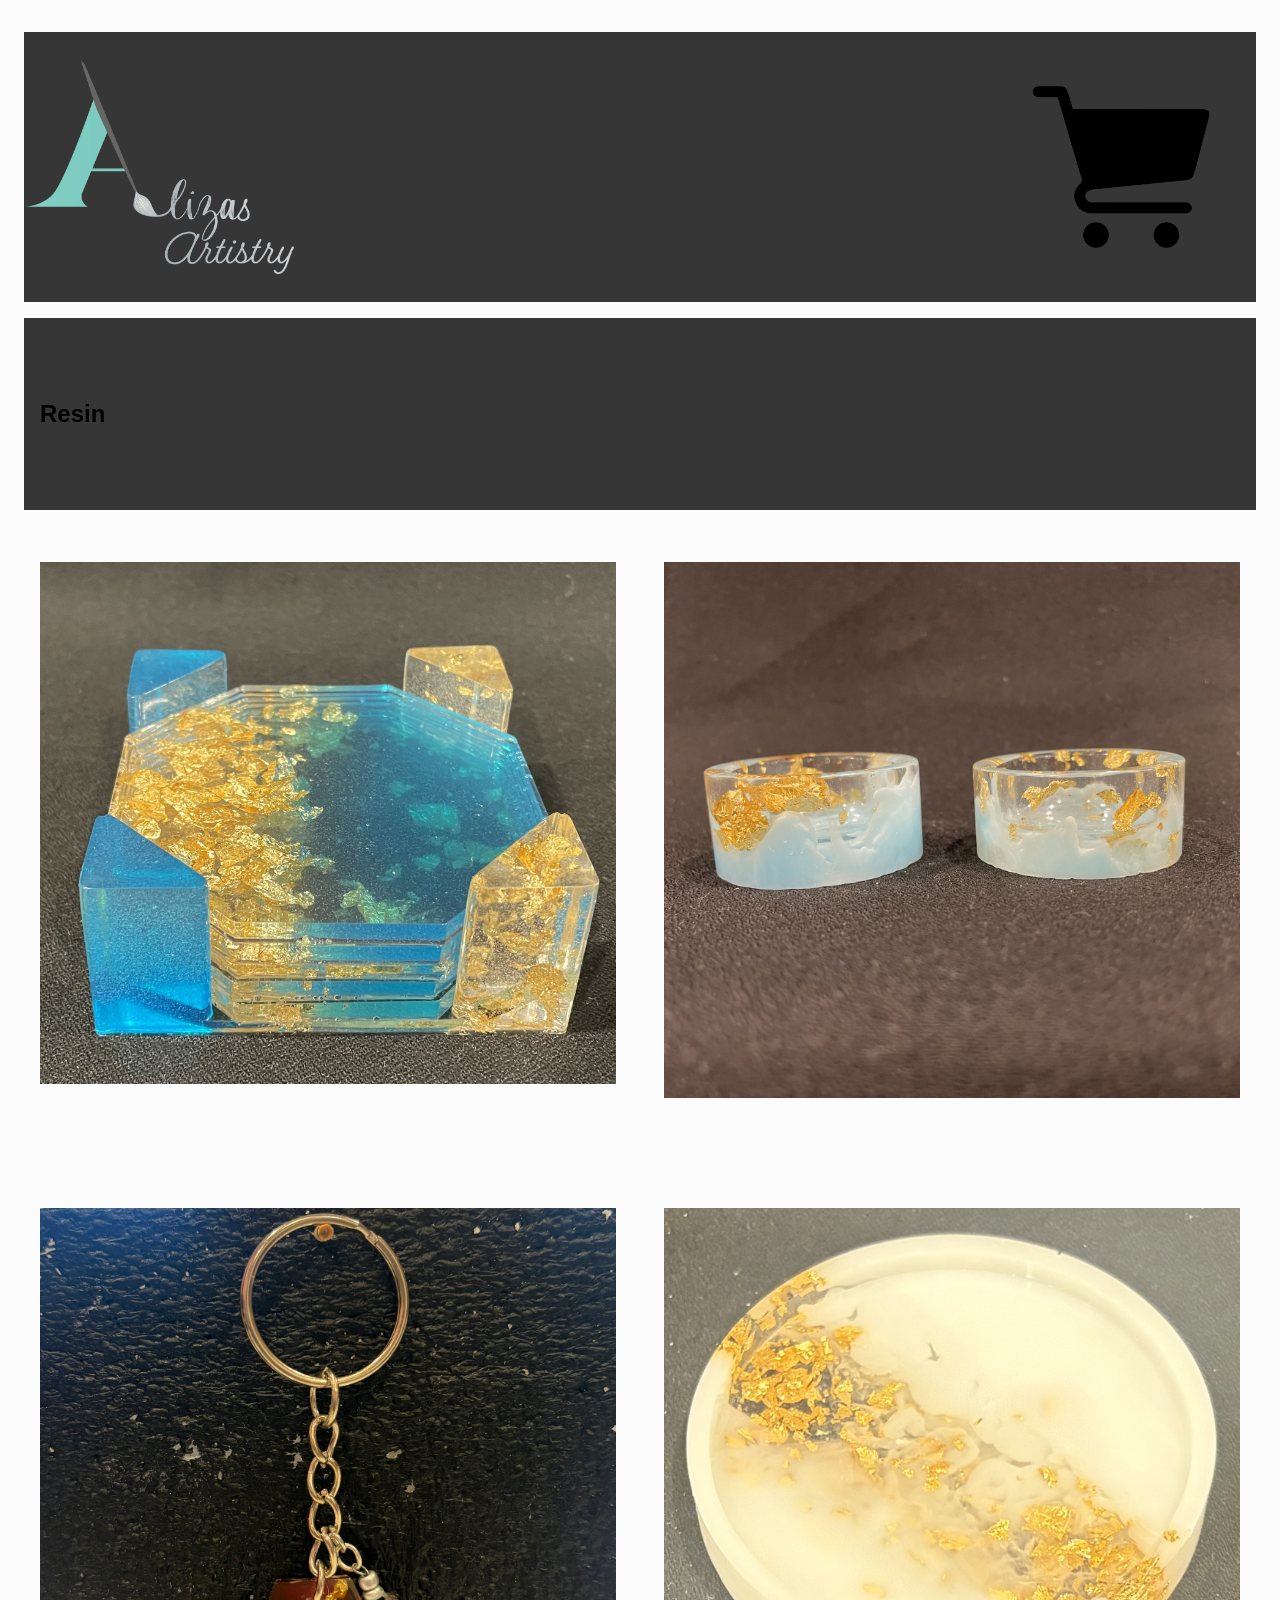
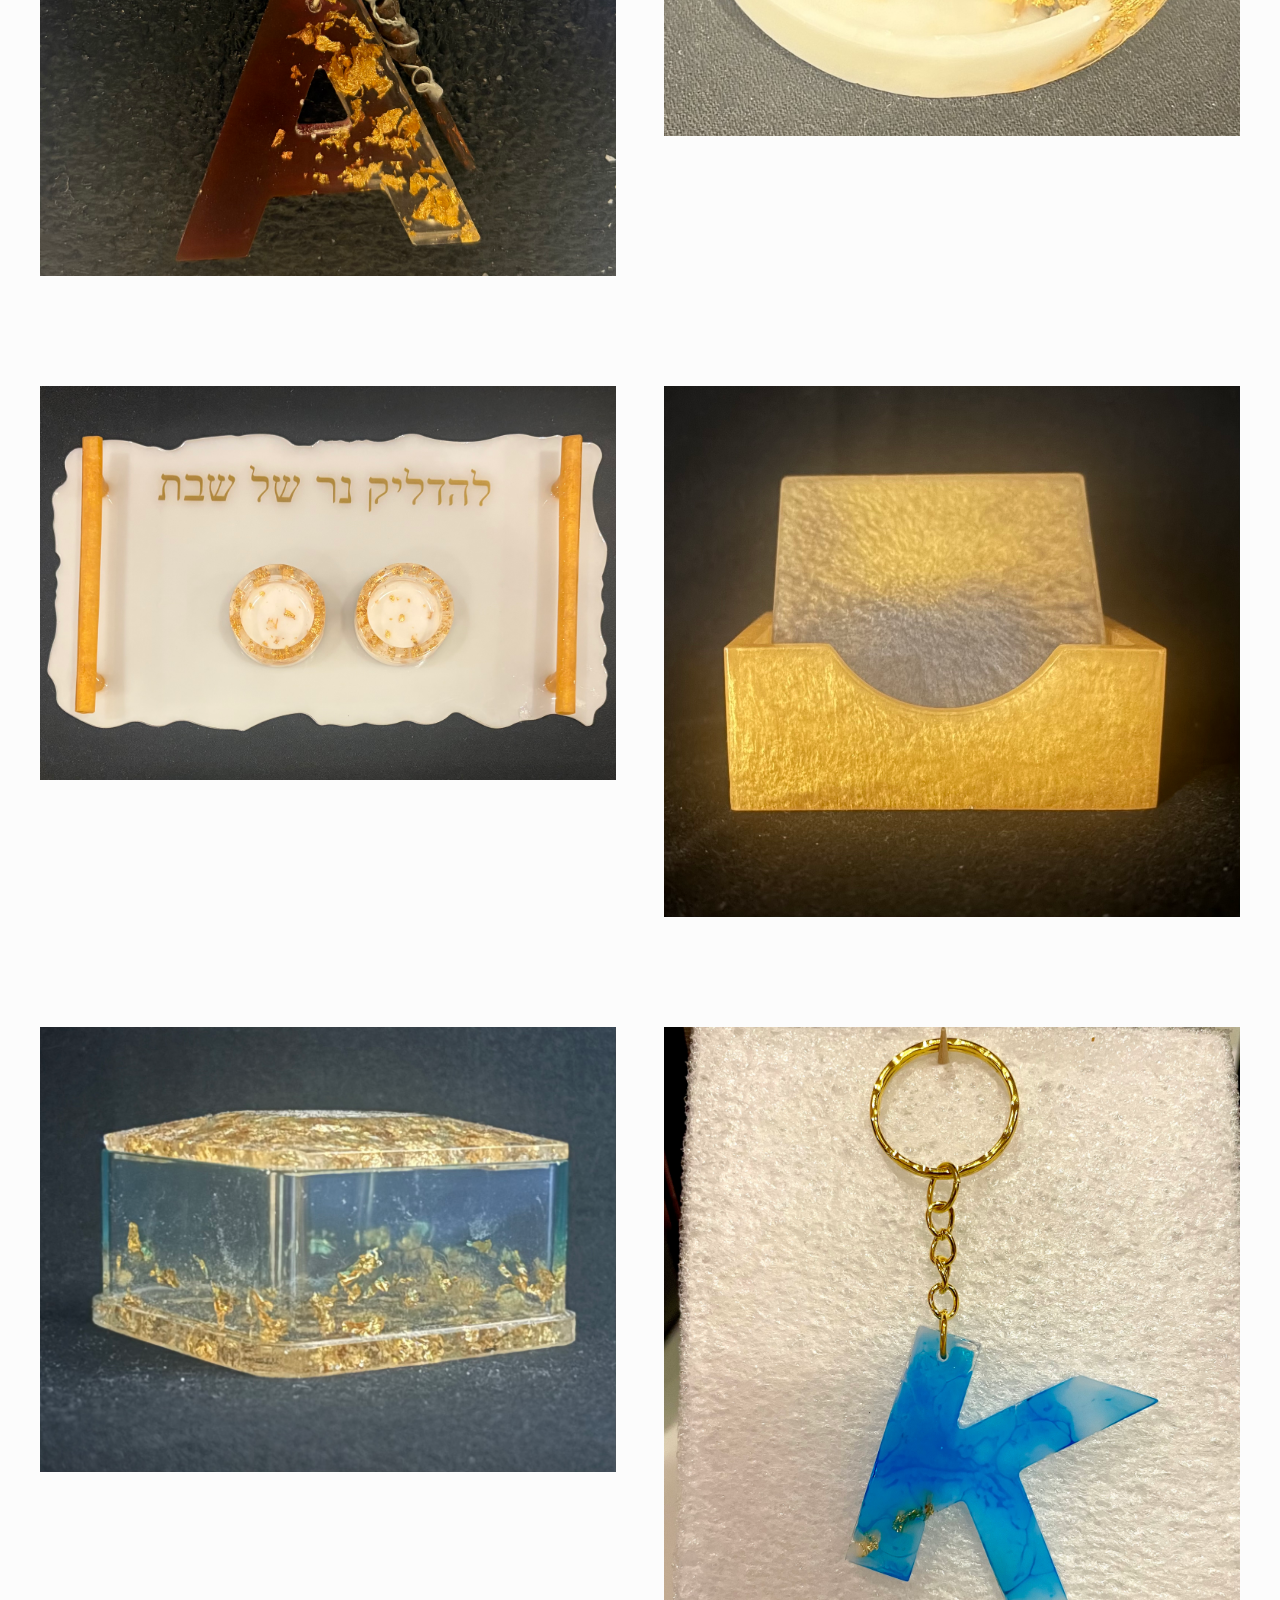
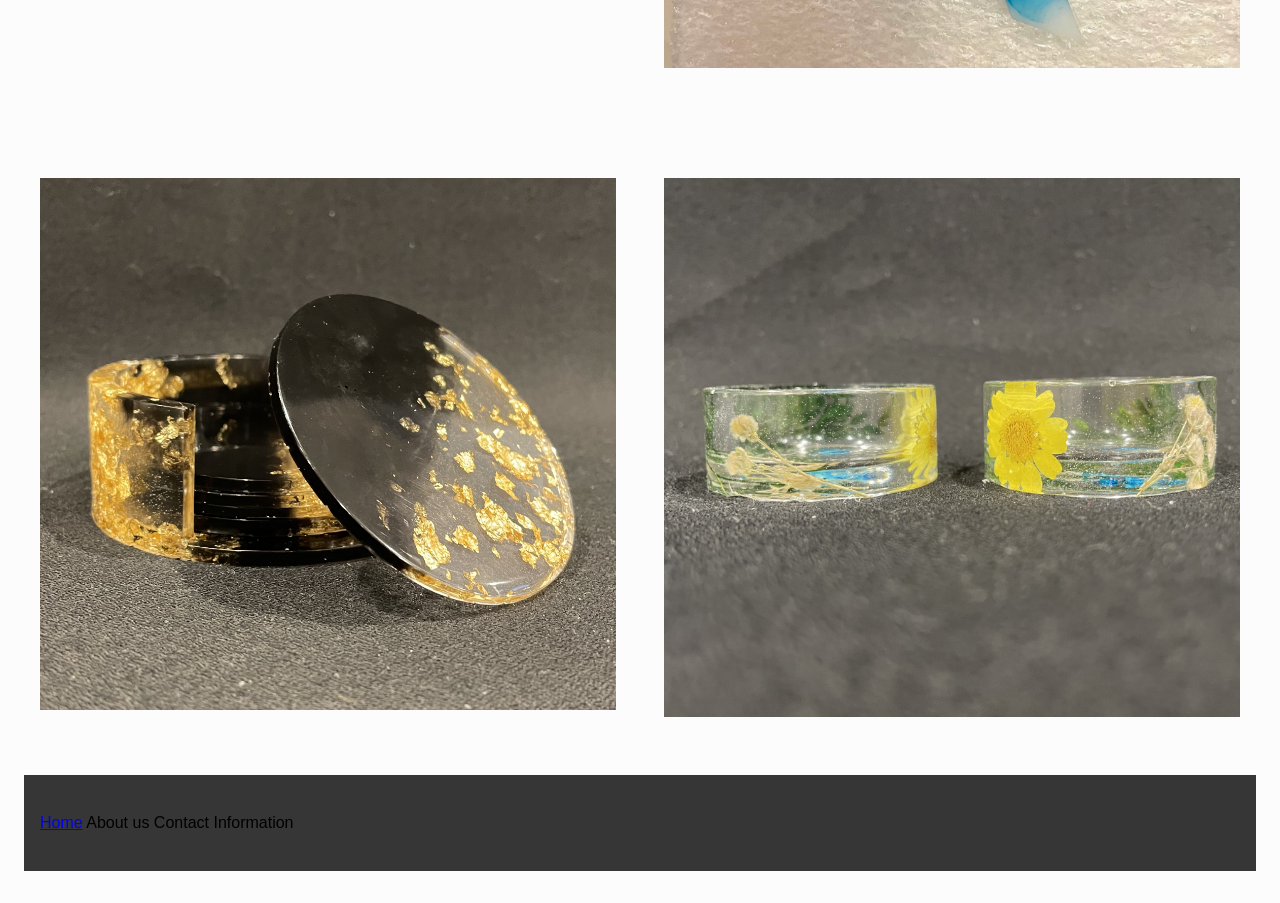
==== page2.html @ 657058c1 "Content.md and link to home page" ====
<!doctype html>
<html lang="en">
  <head>
    <meta charset="UTF-8" />
    <meta name="viewport" content="width=device-width, initial-scale=1.0" />
    <title>Alizas Artistry</title>
    <link rel="stylesheet" href="page2.css" />
  </head>
  <body>
<header><img src="Pictures/Alizas artistry logo. ai.png" alt="logo"> <img src="Pictures/Shopping cart.png" alt="shopping cart"></header>
<!--title of the resin page-->
    <section class="resin"><h1>Resin</h1></section>
<!--pictures of products that can be clicked on for more details-->
<main>
  <section class="picture1"><h2><a href="page3.html"><img src="Pictures/Blue coaster front.jpeg" alt="blue and gold resin coasters"></a></h2></section>
  <section class="picture2"><h2><img src="Pictures/Blue and gold tea light.jpeg" alt="blue and gold tea light holder"></h2></section>
  <section class="picture3"><h2><img src="Pictures/Harry potter keychain.jpeg" alt="letter A harry potter keychain"></h2></section>
  <section class="picture4"><h2><img src="Pictures/Jewlery tray.jpeg" alt="jewlery tray"></h2></section>
  <section class="picture5"><h2><img src="Pictures/Tray.jpeg" alt=" tray"></h2></section>
  <section class="picture6"><h2><img src="Pictures/Black and gold coaster.jpeg" alt="black and gold coaster"></h2></section>
  <section class="picture7"><h2><img src="Pictures/Container.jpeg" alt="container"></h2></section>
  <section class="picture8"><h2><img src="Pictures/K keychain.jpeg" alt="letter k keychain"></h2></section>
  <section class="picture9"><h2><img src="Pictures/Black and gold leaf coaster.jpeg" alt="black and gold leaf coaster"></h2></section>
  <section class="picture10"><h2><img src="Pictures/Flower tea light.jpeg" alt="flower tea light holder"></h2></section>
</main>
 <footer>
        <a href=index.html>Home</a>
        About us
        Contact Information
      </footer>
</body>
</html>
---- page2.css ----
body{
  background-color:rgb(252, 252, 252);
  font-family:Arial, Helvetica, sans-serif;
  padding: 1rem;
} 
section, header, main, footer {
  margin-top: 0.5rem;
  margin-bottom: 0.5rem;
}
header{
  background-color:rgb(54, 54, 54);
  padding: 0.5 rem 1rem;
  margin-bottom: 1rem;
  display: flex;
  justify-content: space-between;
  align-items: center;
}
    header img {
      width: 270px;
      height: auto;
    }
main{
  display: grid;
  grid-template-columns: repeat(12, 1fr);
  gap: 1rem;
}
.resin {
  background-color:rgb(54, 54, 54);
  padding: 1rem;
  line-height:5;
}
.picture1 {
  padding: 1rem;
  grid-column: 1/7;
}
    .picture1 img {
      width: 100%;
      height: auto;
    }
.picture2 {
  padding: 1rem;
  grid-column: 7/13;
}
    .picture2 img {
      width: 100%;
      height: auto;
    }
.picture3 {
  padding: 1rem;
  grid-column: 1/7;
}
    .picture3 img {
      width: 100%;
      height: auto;
    }
.picture4 {
  padding: 1rem;
  grid-column: 7/13;
}
    .picture4 img {
      width: 100%;
      height: auto;
    }
.picture5 {
  padding: 1rem;
  grid-column: 1/7;
}
    .picture5 img {
      width: 100%;
      height: auto;
    }
.picture6 {
  padding: 1rem;
  grid-column: 7/13;
}
    .picture6 img {
      width: 100%;
      height: auto;
    }
.picture7 {
  padding: 1rem;
  grid-column: 1/7;
}
    .picture7 img {
      width: 100%;
      height: auto;
    }
.picture8 {
  padding: 1rem;
  grid-column: 7/13;
}
    .picture8 img {
      width: 100%;
      height: auto;
    }
.picture9 {
  padding: 1rem;
  grid-column: 1/7;
}
    .picture9 img {
      width: 100%;
      height: auto;
    }
.picture10 {
  padding: 1rem;
  grid-column: 7/13;
}
    .picture10 img {
      width: 100%;
      height: auto;
    }
footer {
  background-color:rgb(54, 54, 54);
  padding: 1rem;
  line-height:4;
}

@media (max-width: 930px){
  .picture1,
  .picture2,
  .picture3,
  .picture4,
  .picture5,
  .picture6,
  .picture7,
  .picture8,
  .picture9,
  .picture10 {
    grid-column: 1/13;
  }
}
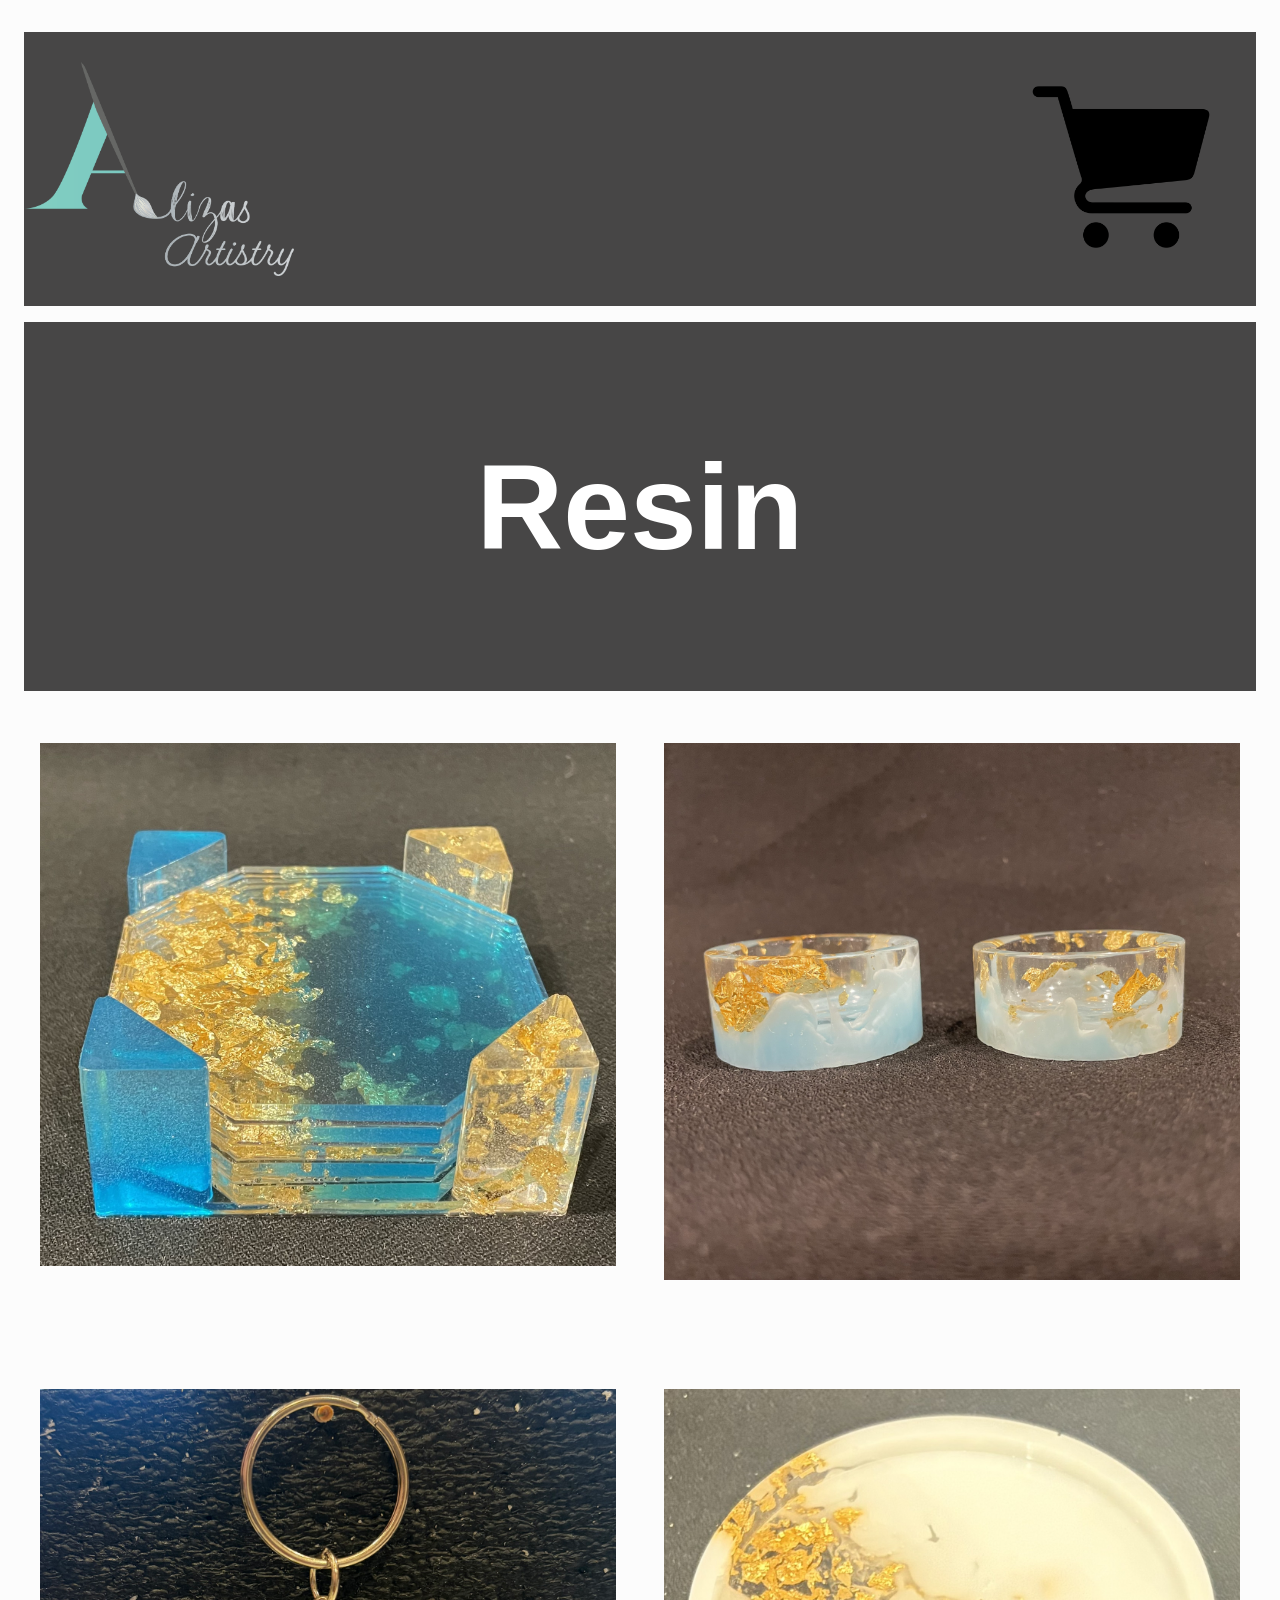
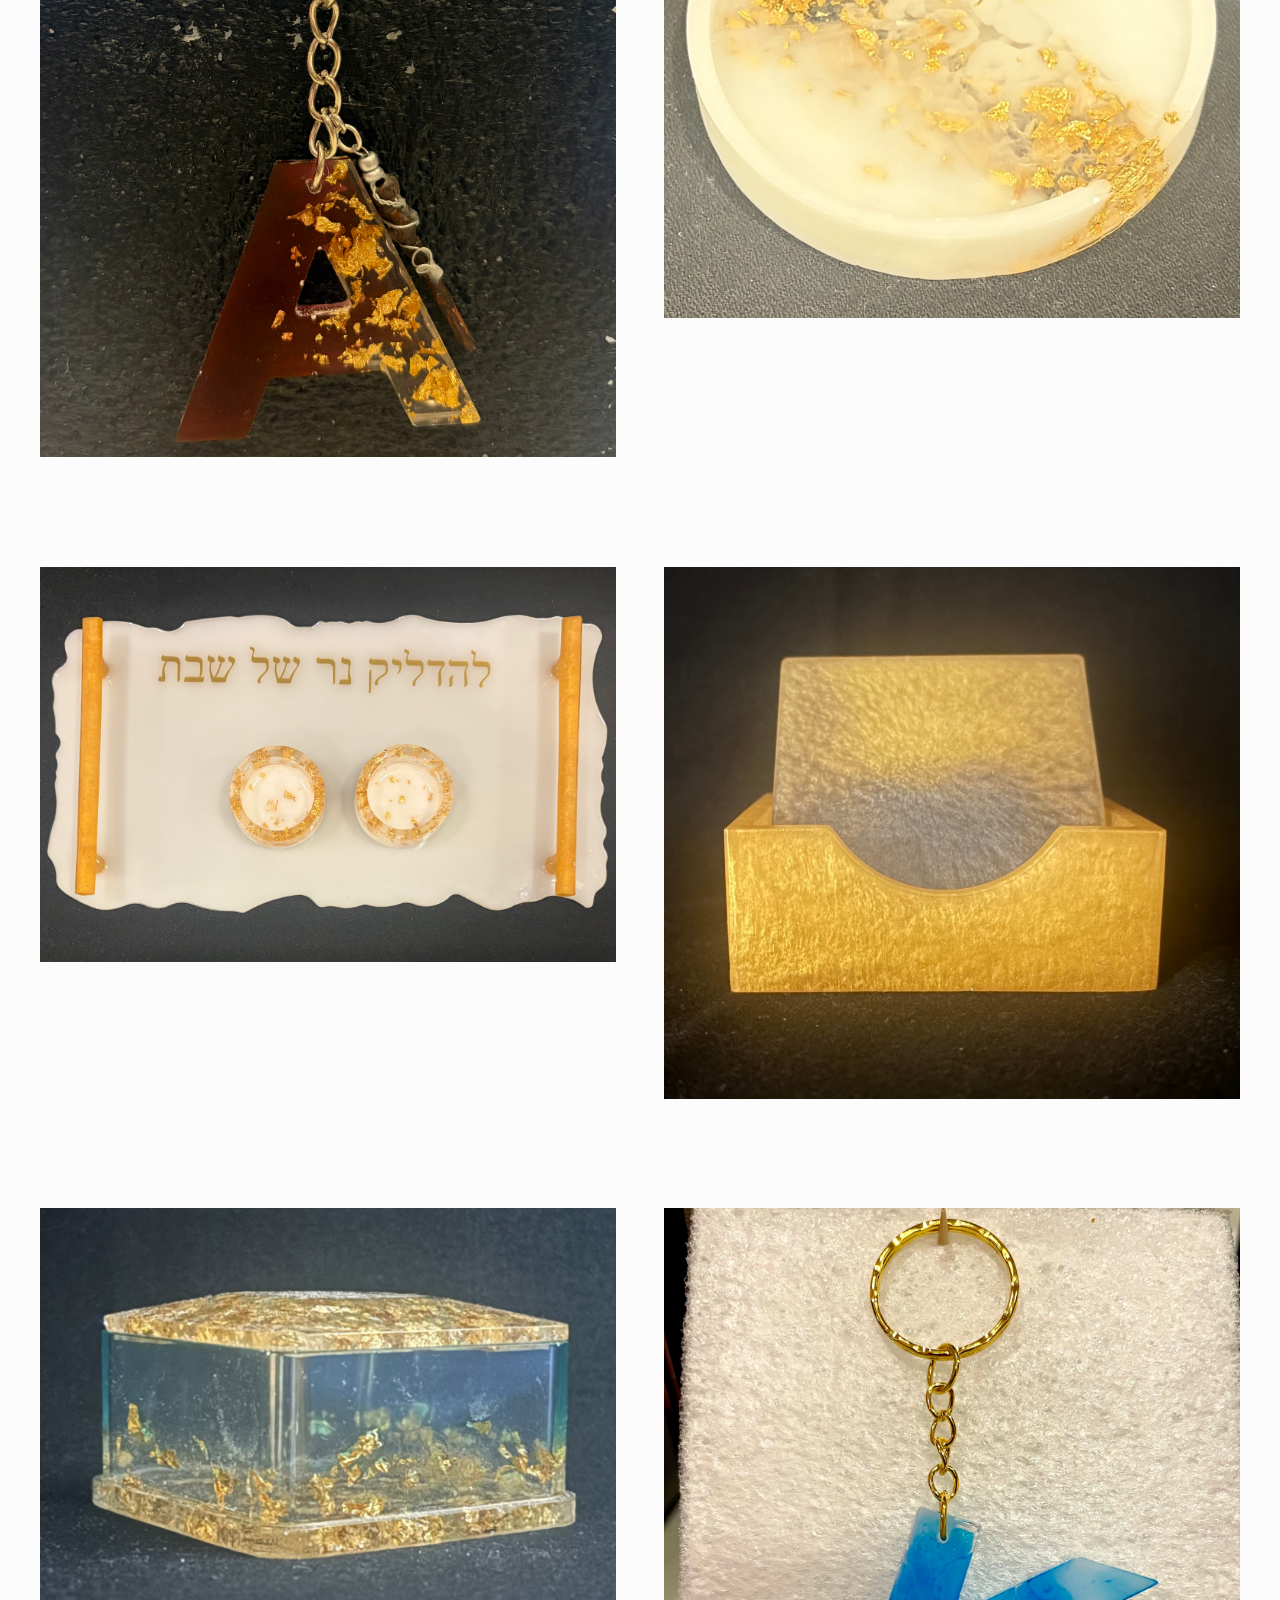
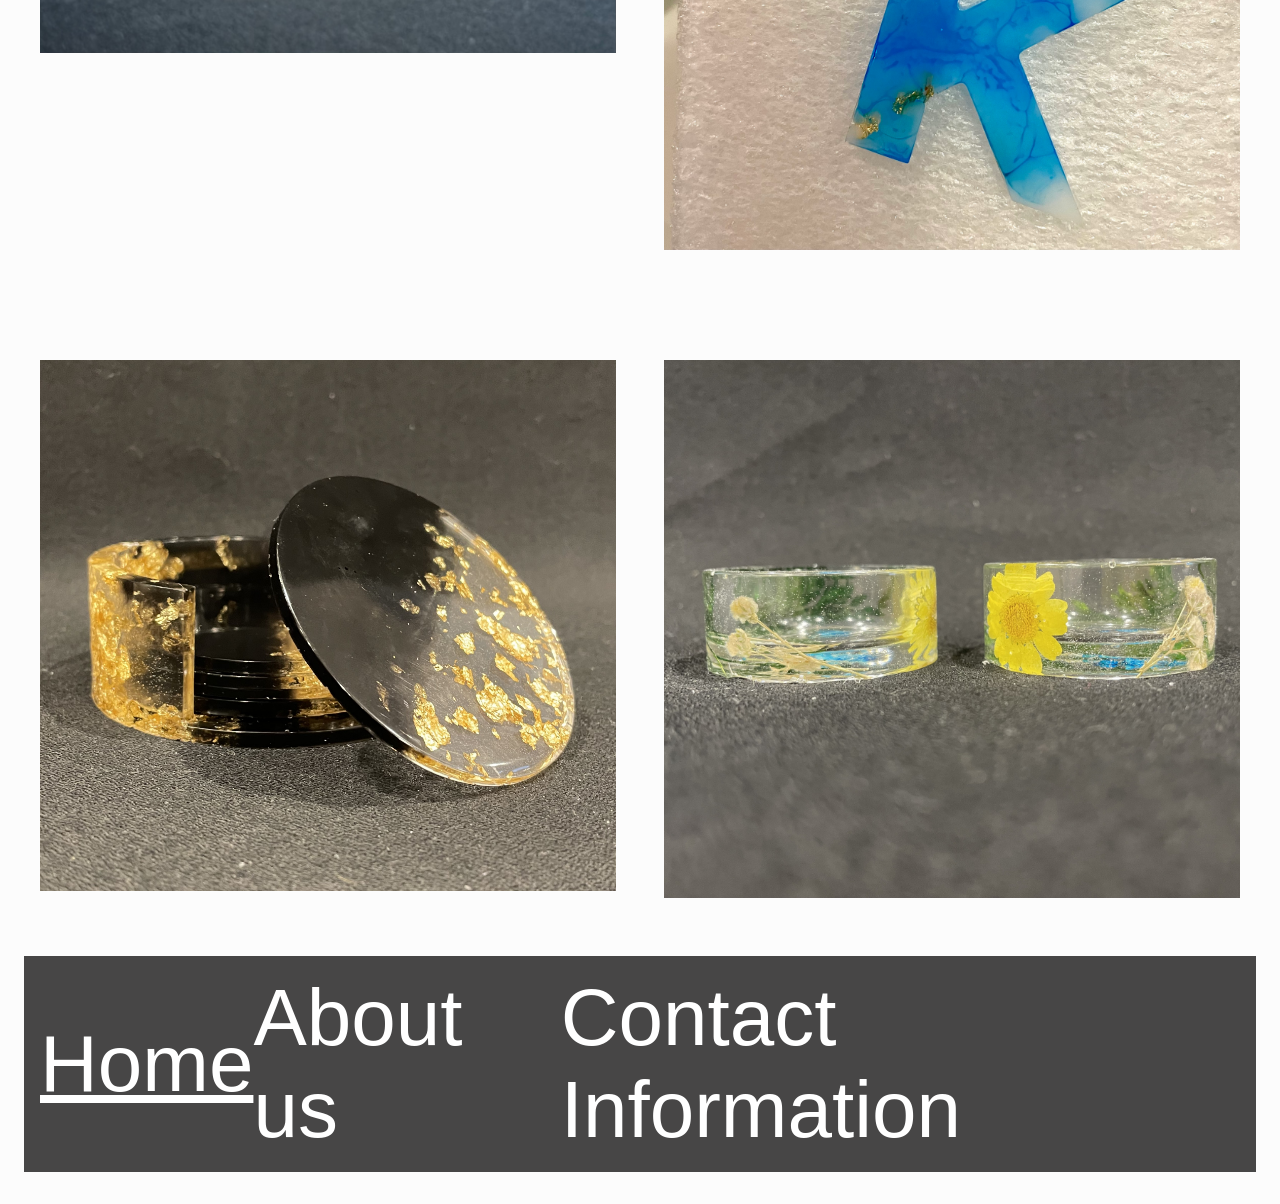
==== commit 2d29d510: "footer fix, cart link, text color" ====
--- a/page2.html
+++ b/page2.html
@@ -7,7 +7,10 @@
     <link rel="stylesheet" href="page2.css" />
   </head>
   <body>
-<header><img src="Pictures/Alizas artistry logo. ai.png" alt="logo"> <img src="Pictures/Shopping cart.png" alt="shopping cart"></header>
+<header>
+        <img src="Pictures/Alizas artistry logo. ai.png" alt="logo">
+        <a href="page5.html"><img src="Pictures/Shopping cart.png" alt="shopping cart"></a>
+    </header>
 <!--title of the resin page-->
     <section class="resin"><h1>Resin</h1></section>
 <!--pictures of products that can be clicked on for more details-->
@@ -25,8 +28,8 @@
 </main>
  <footer>
         <a href=index.html>Home</a>
-        About us
-        Contact Information
+        <span>About us</span>
+        <span>Contact Information</span>
       </footer>
 </body>
 </html>
--- a/page2.css
+++ b/page2.css
@@ -8,7 +8,7 @@
   margin-bottom: 0.5rem;
 }
 header{
-  background-color:rgb(54, 54, 54);
+  background-color:rgb(71, 70, 70);
   padding: 0.5 rem 1rem;
   margin-bottom: 1rem;
   display: flex;
@@ -25,9 +25,11 @@
   gap: 1rem;
 }
 .resin {
-  background-color:rgb(54, 54, 54);
+  background-color:rgb(71, 70, 70);
   padding: 1rem;
-  line-height:5;
+  font-size: 80px;
+    text-align: center;
+    color: white;
 }
 .picture1 {
   padding: 1rem;
@@ -110,11 +112,17 @@
       height: auto;
     }
 footer {
-  background-color:rgb(54, 54, 54);
-  padding: 1rem;
-  line-height:4;
+   background-color:rgb(71, 70, 70);
+   padding: 1rem;
+  font-size: 80px;
+  display: flex;
+  justify-content: space-evenly;
+  align-items: center;
+  color: white;
 }
-
+footer a{
+  color: white;
+}
 @media (max-width: 930px){
   .picture1,
   .picture2,
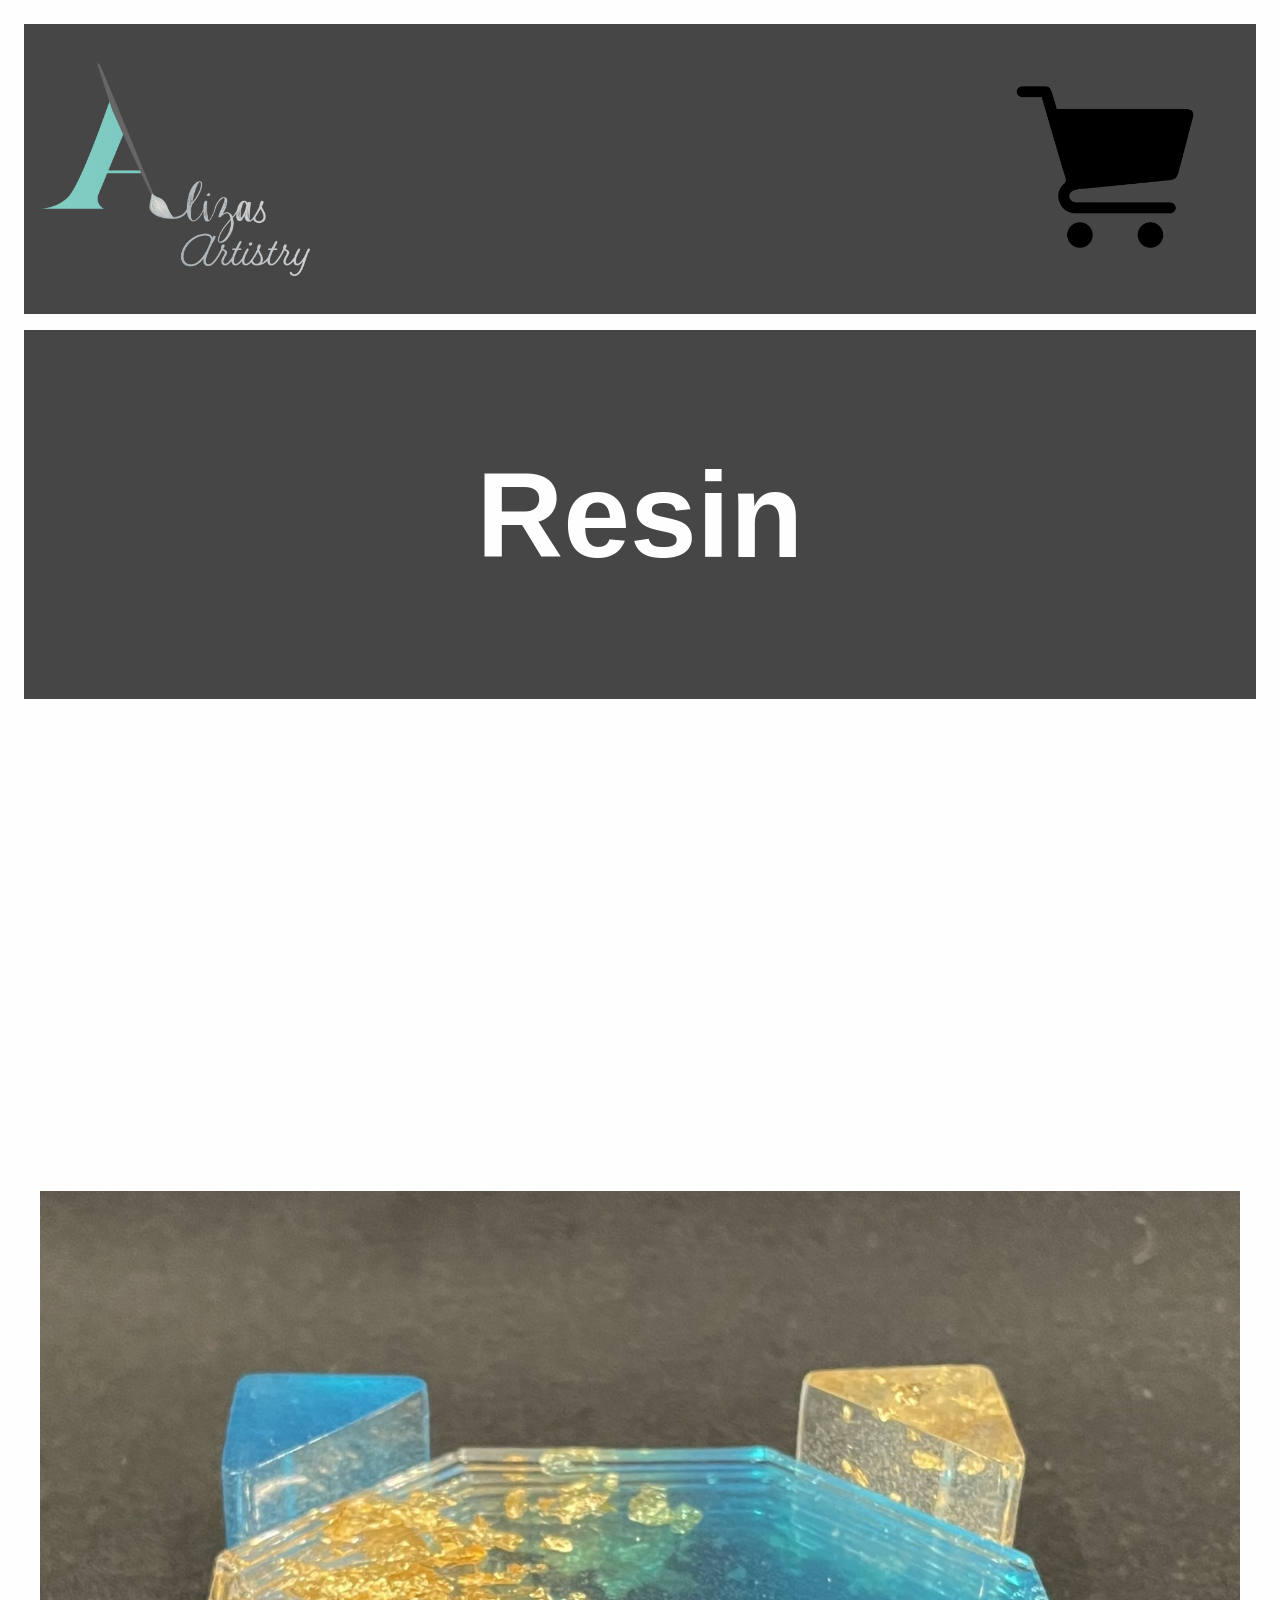
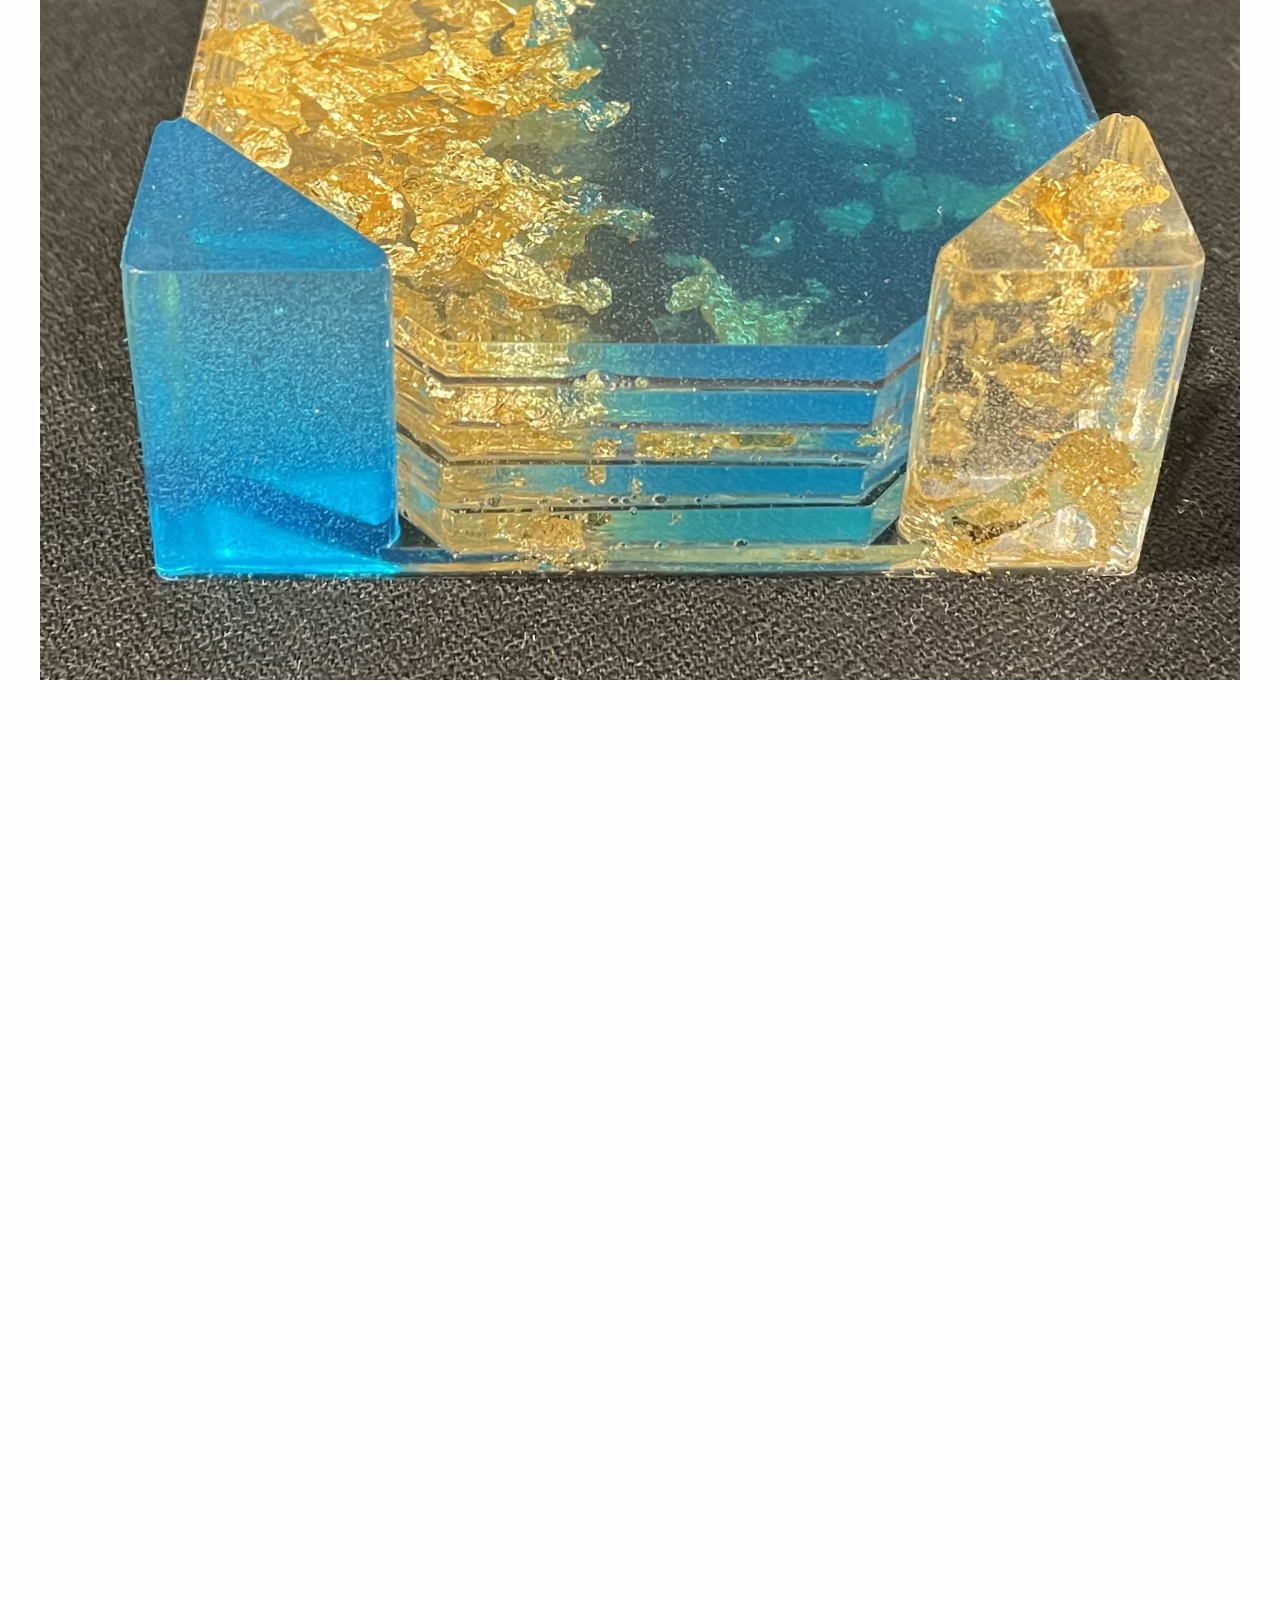
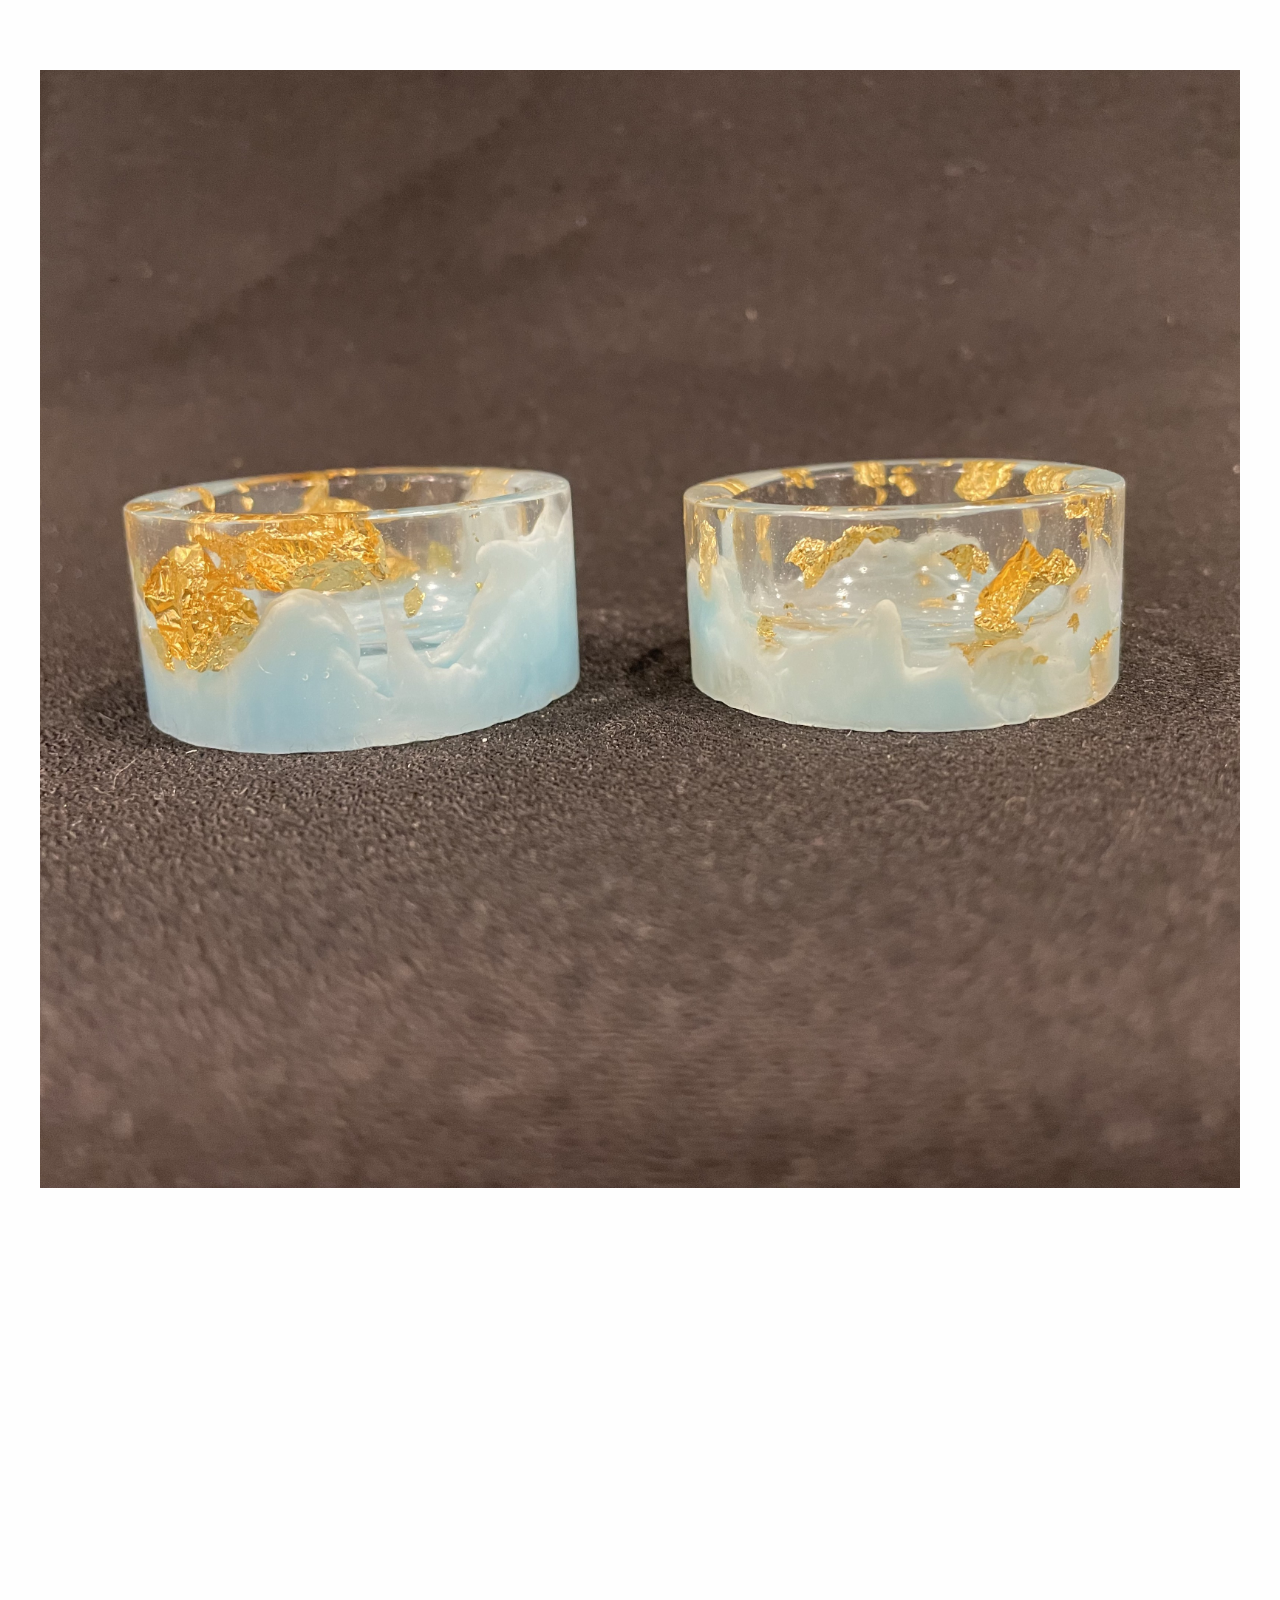
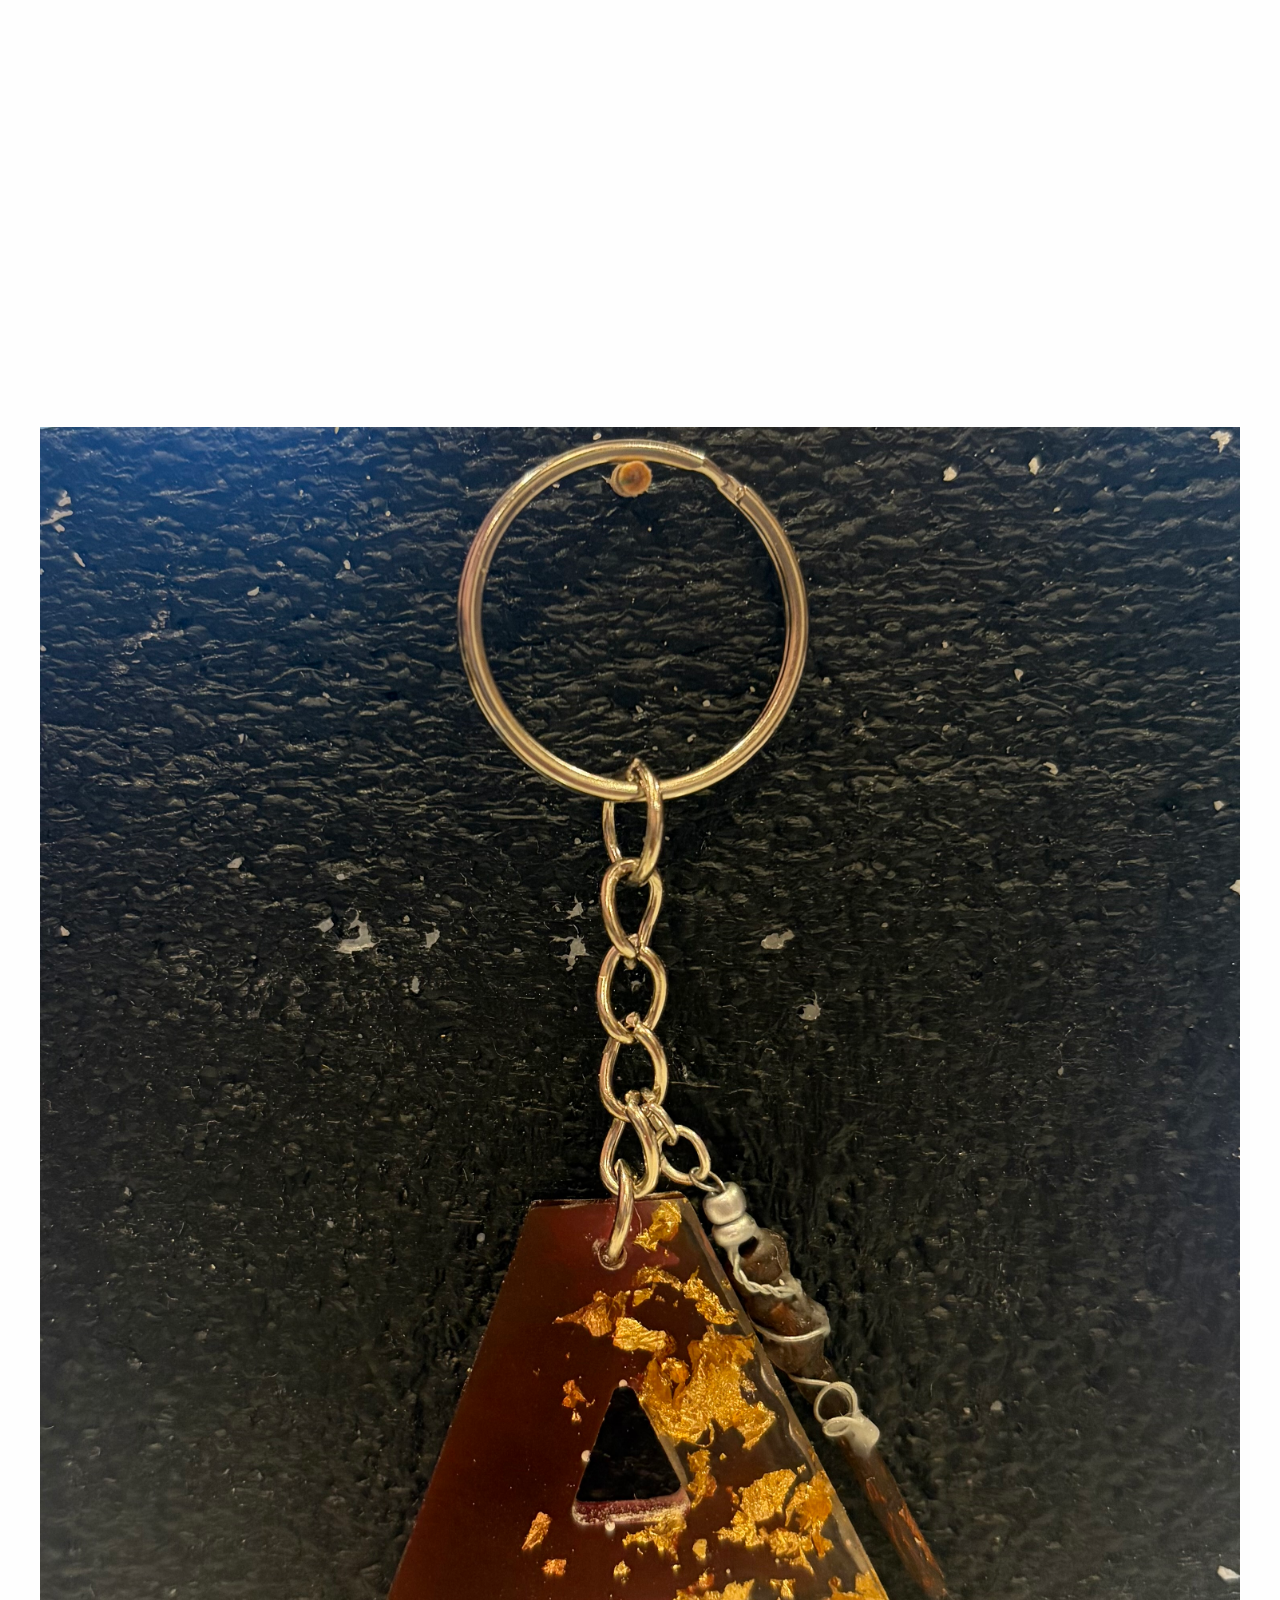
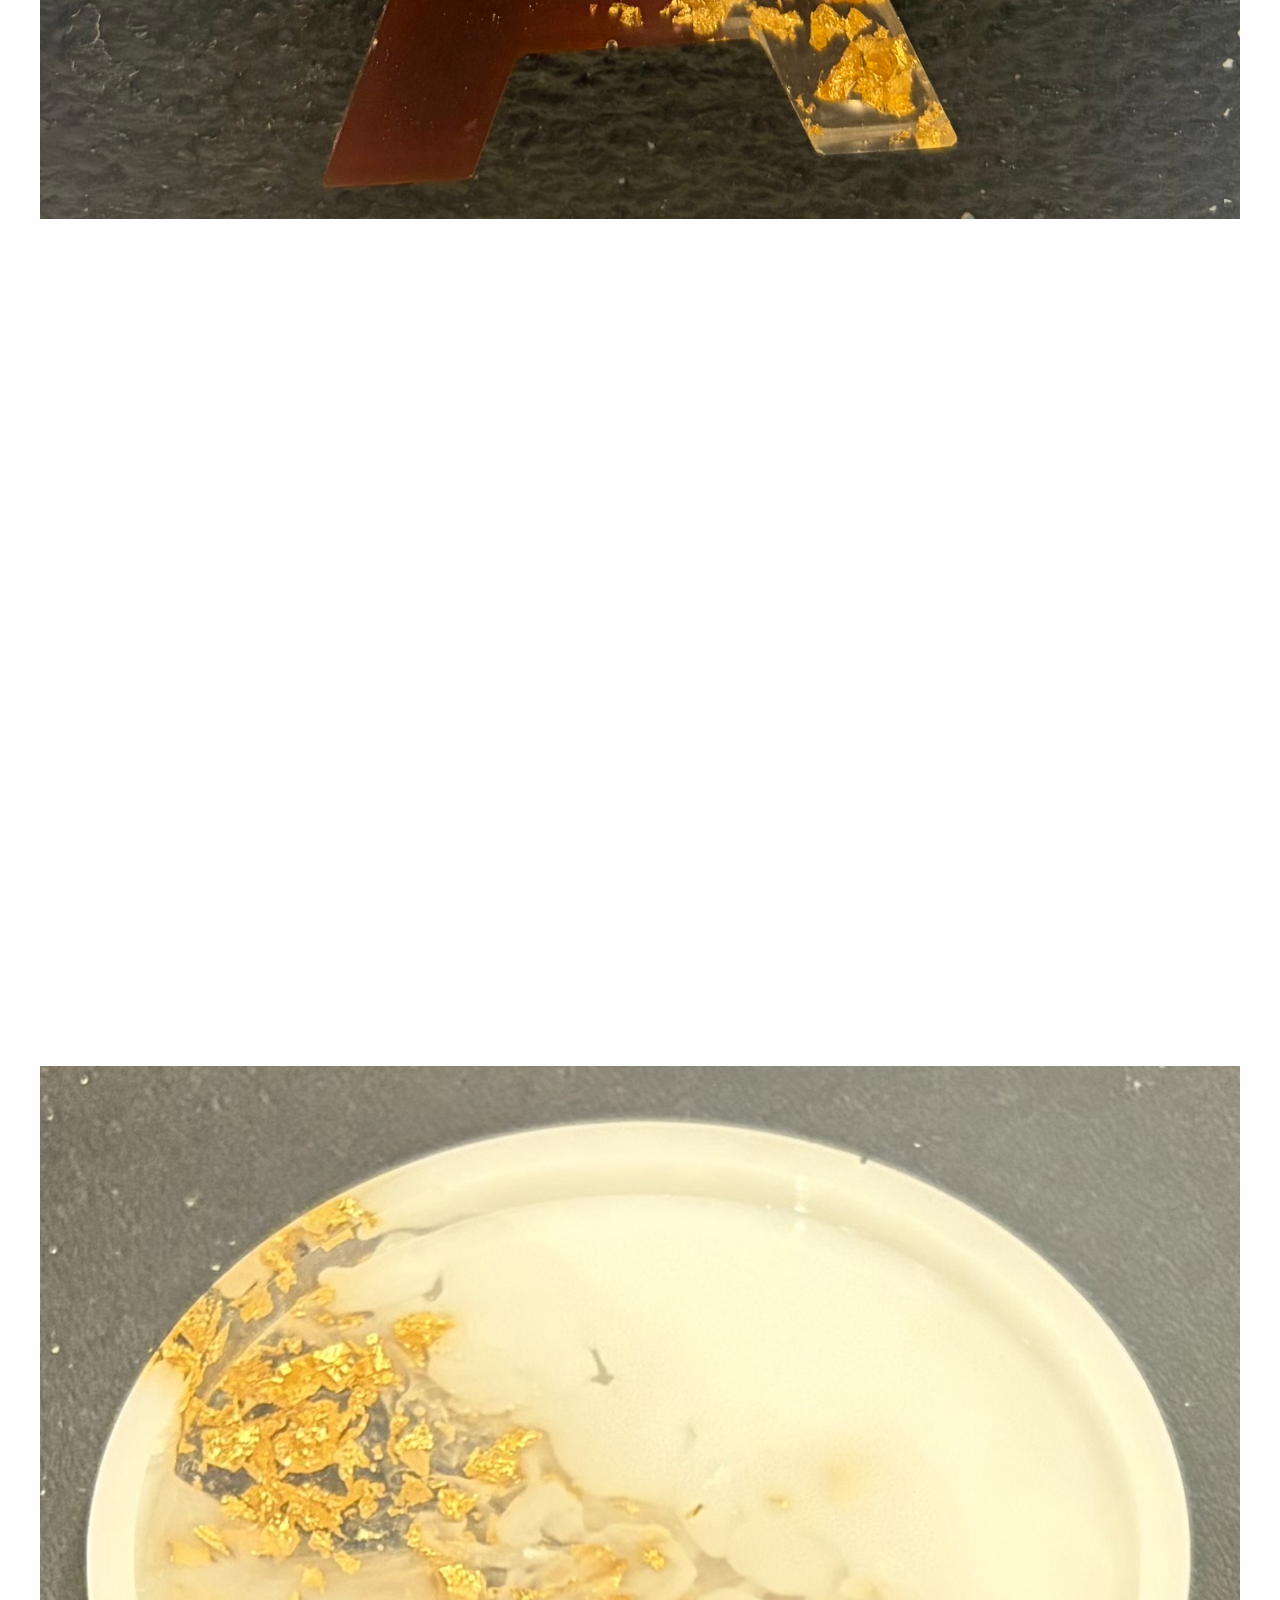
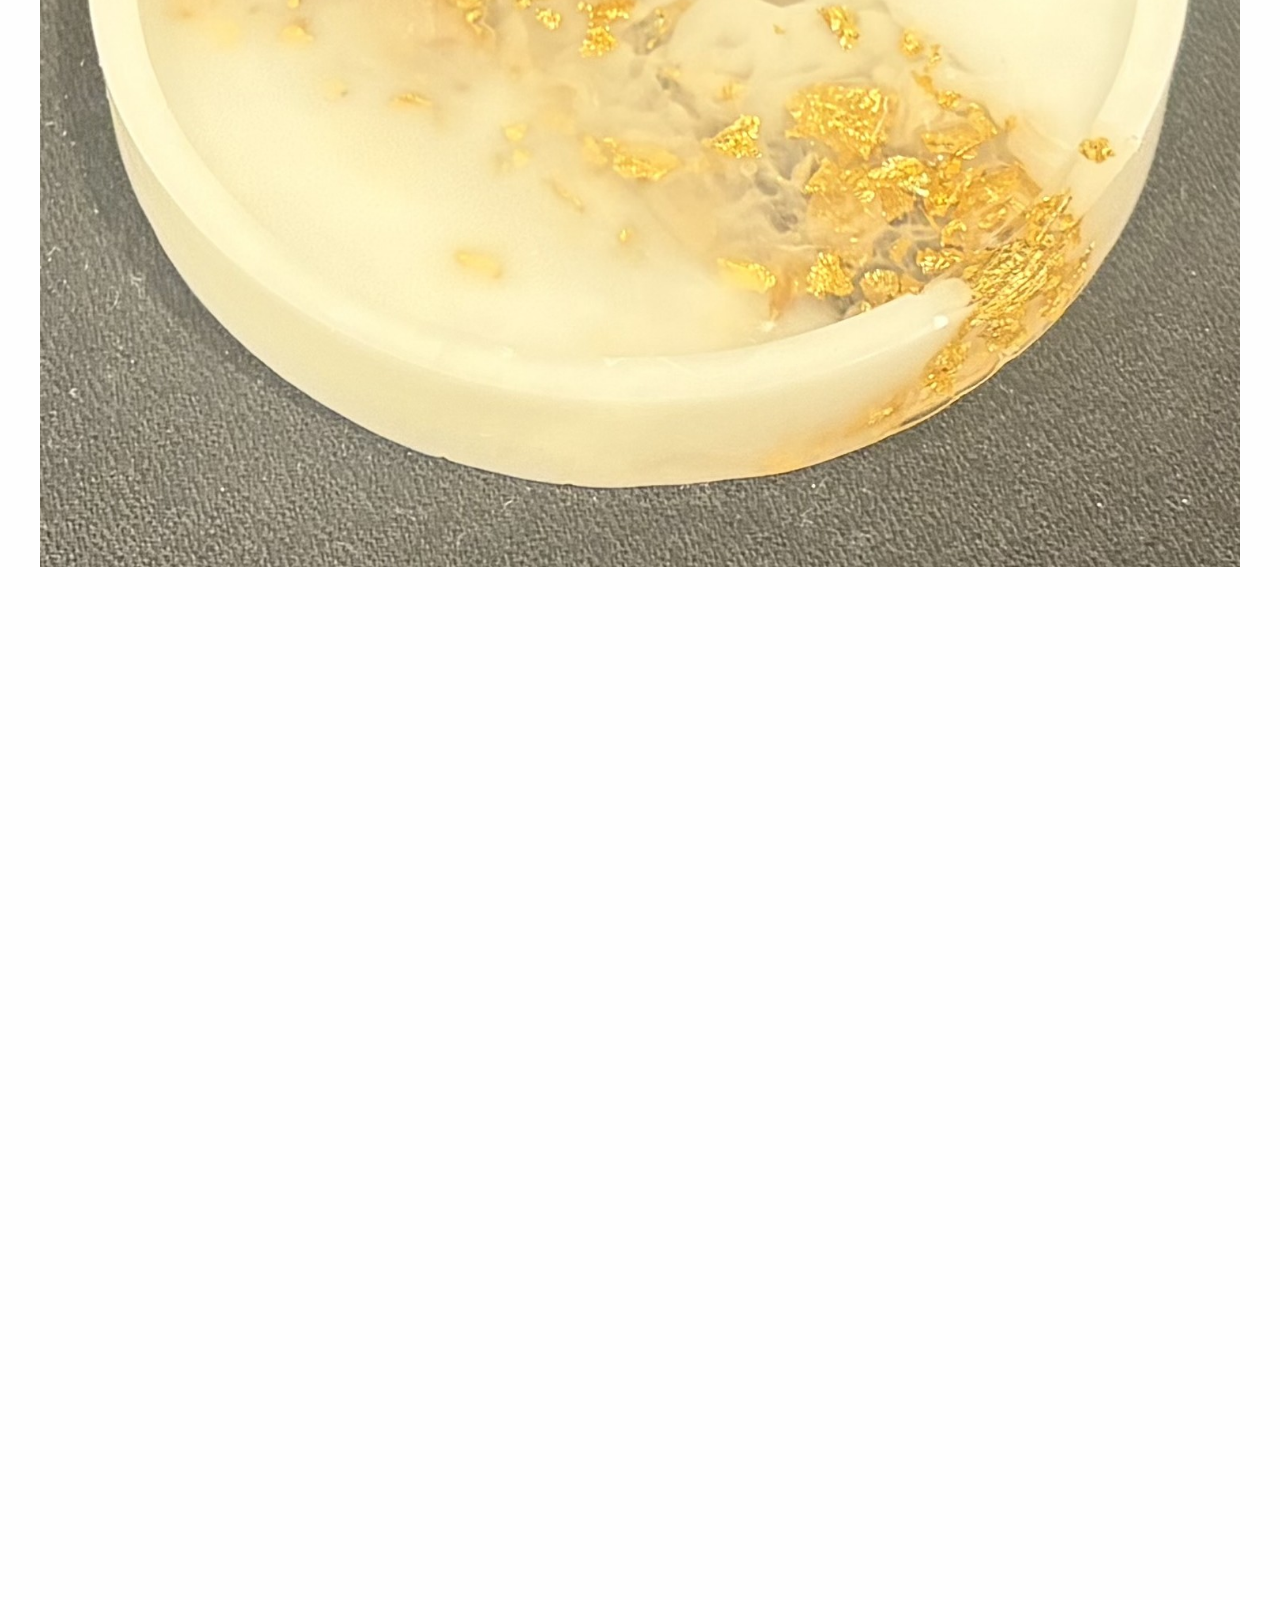
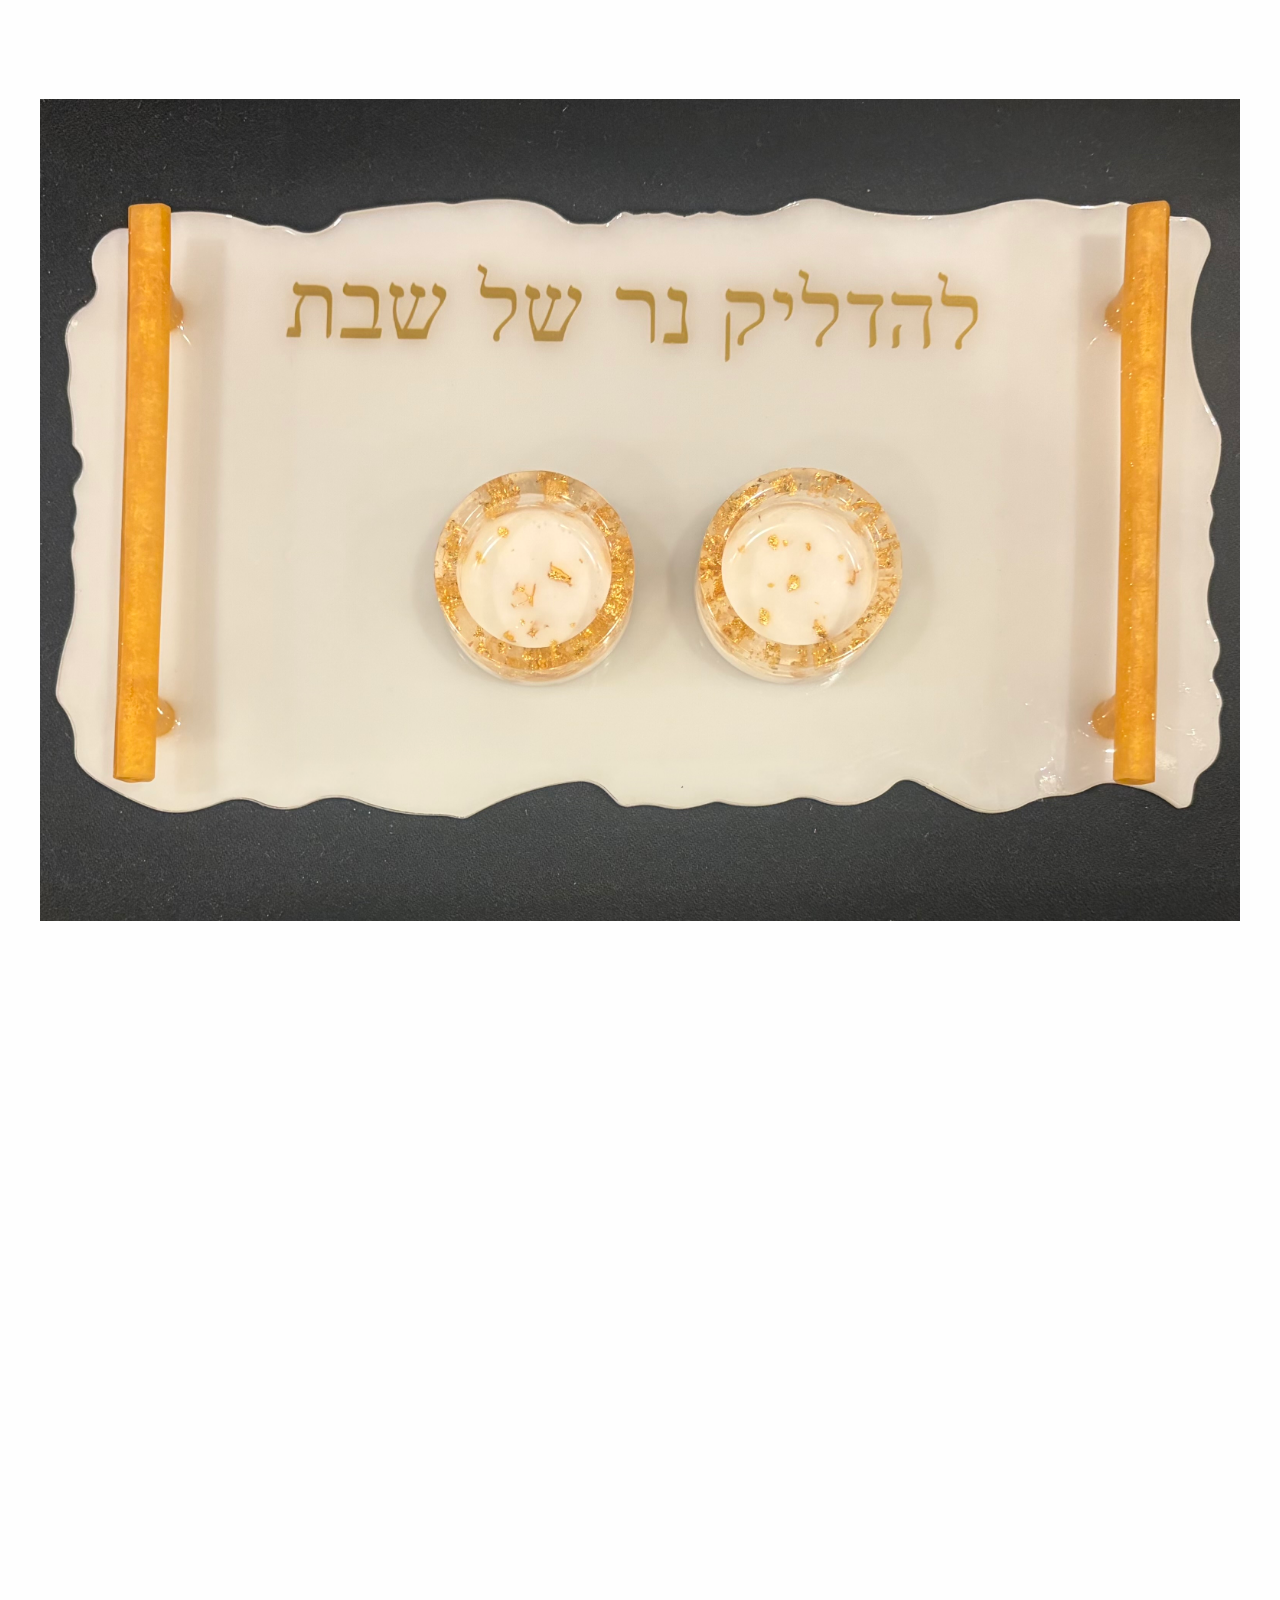
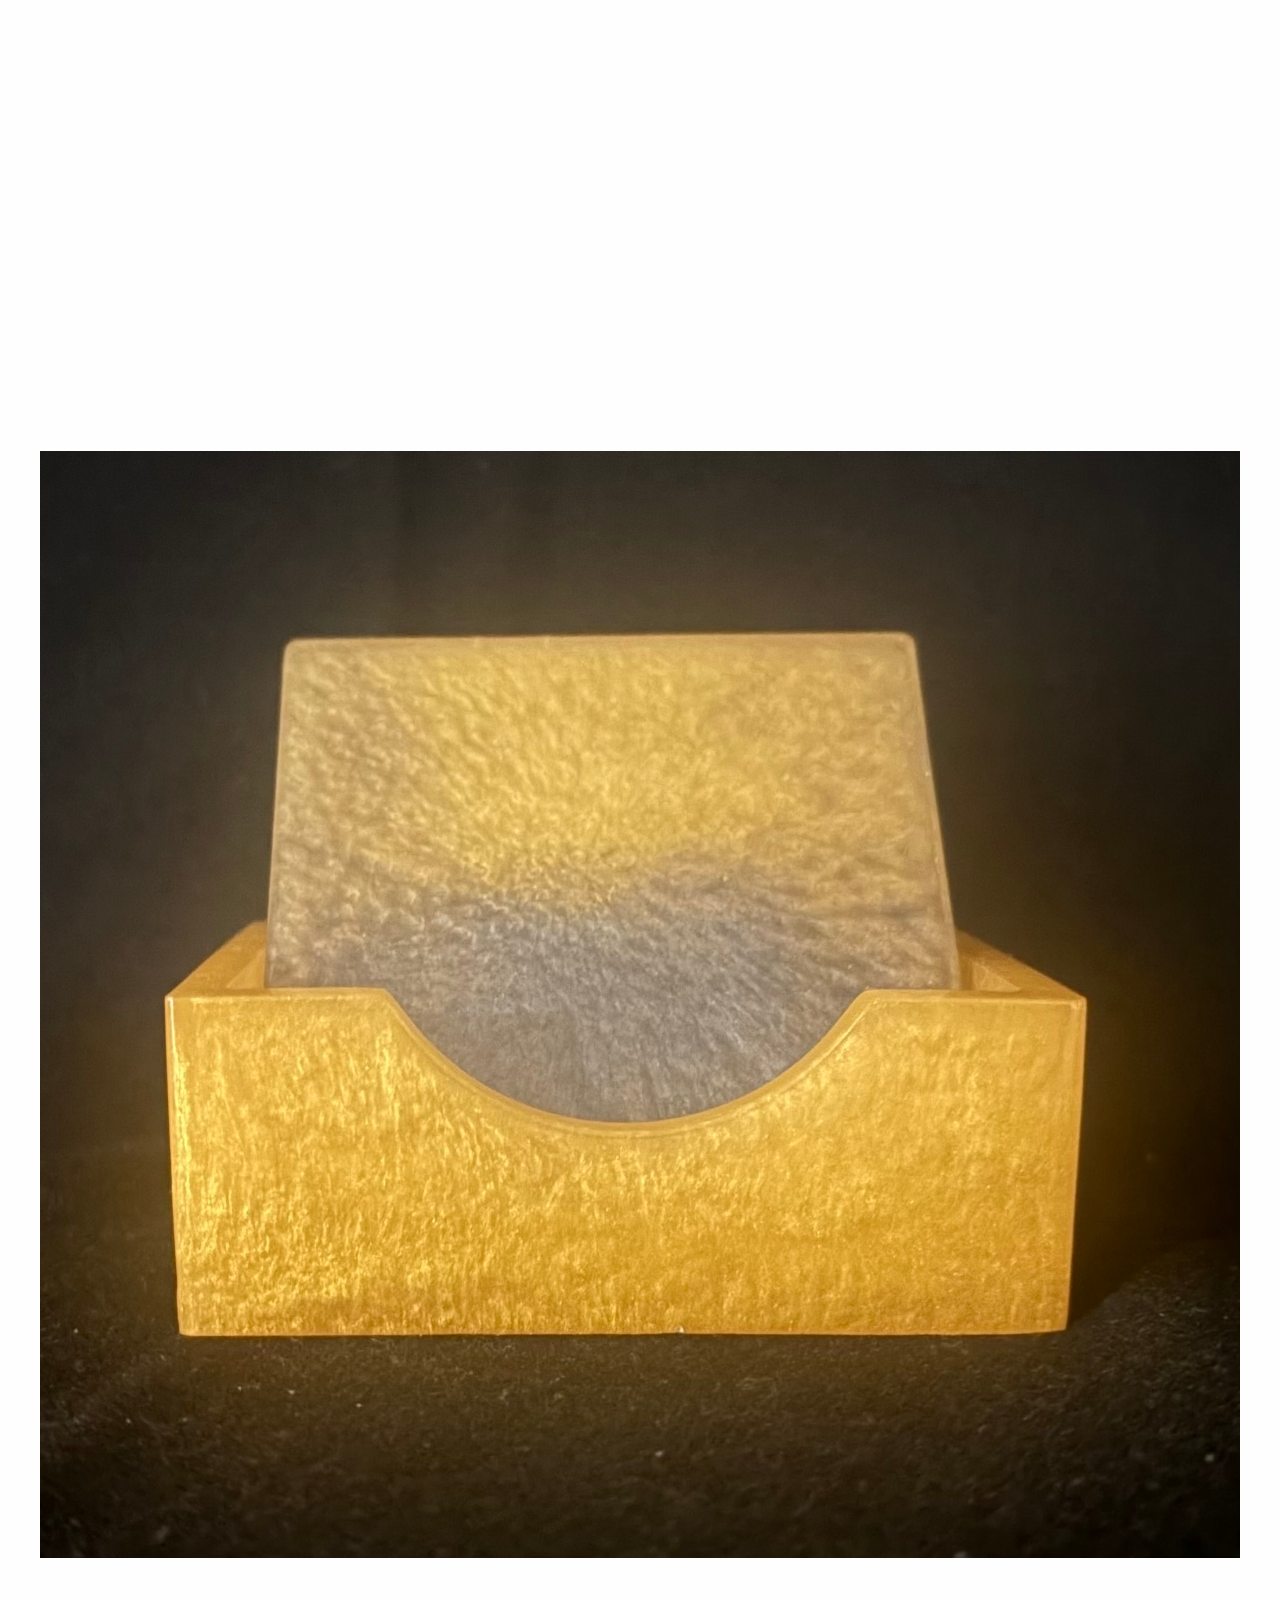
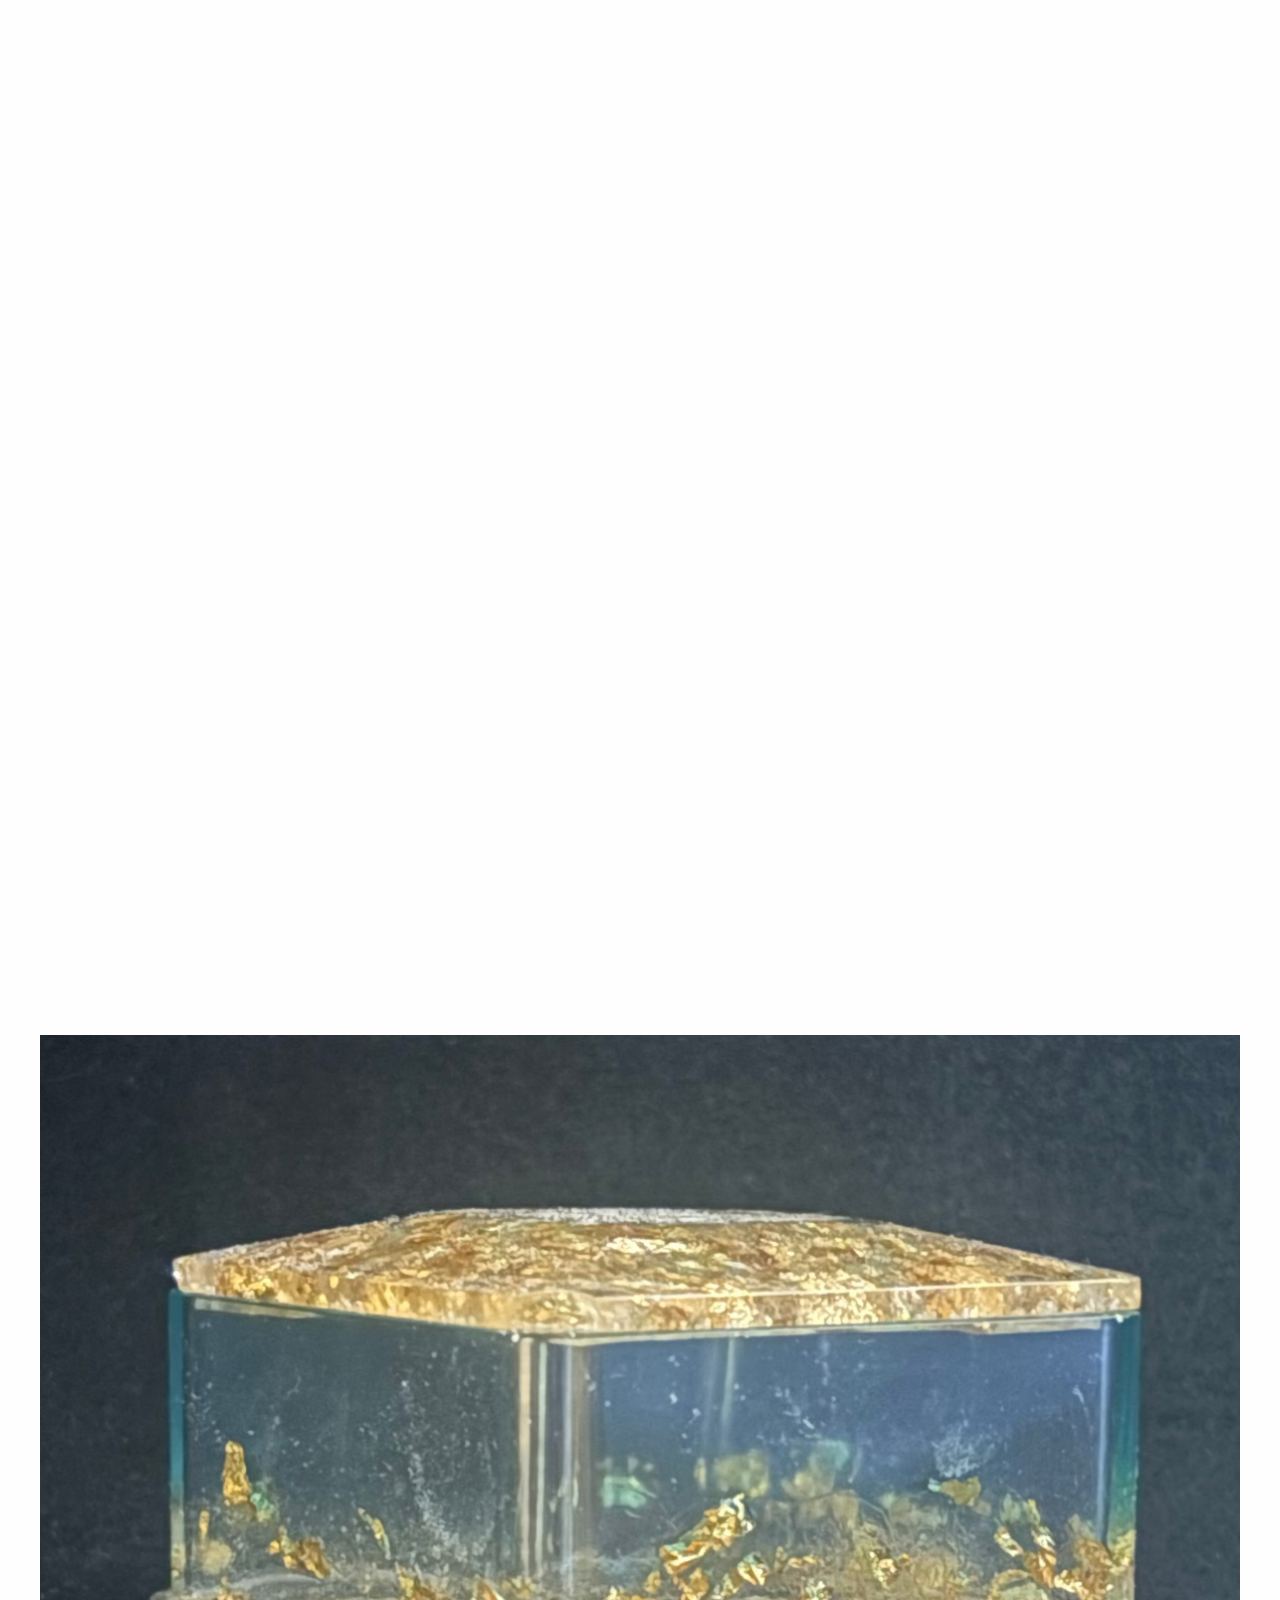
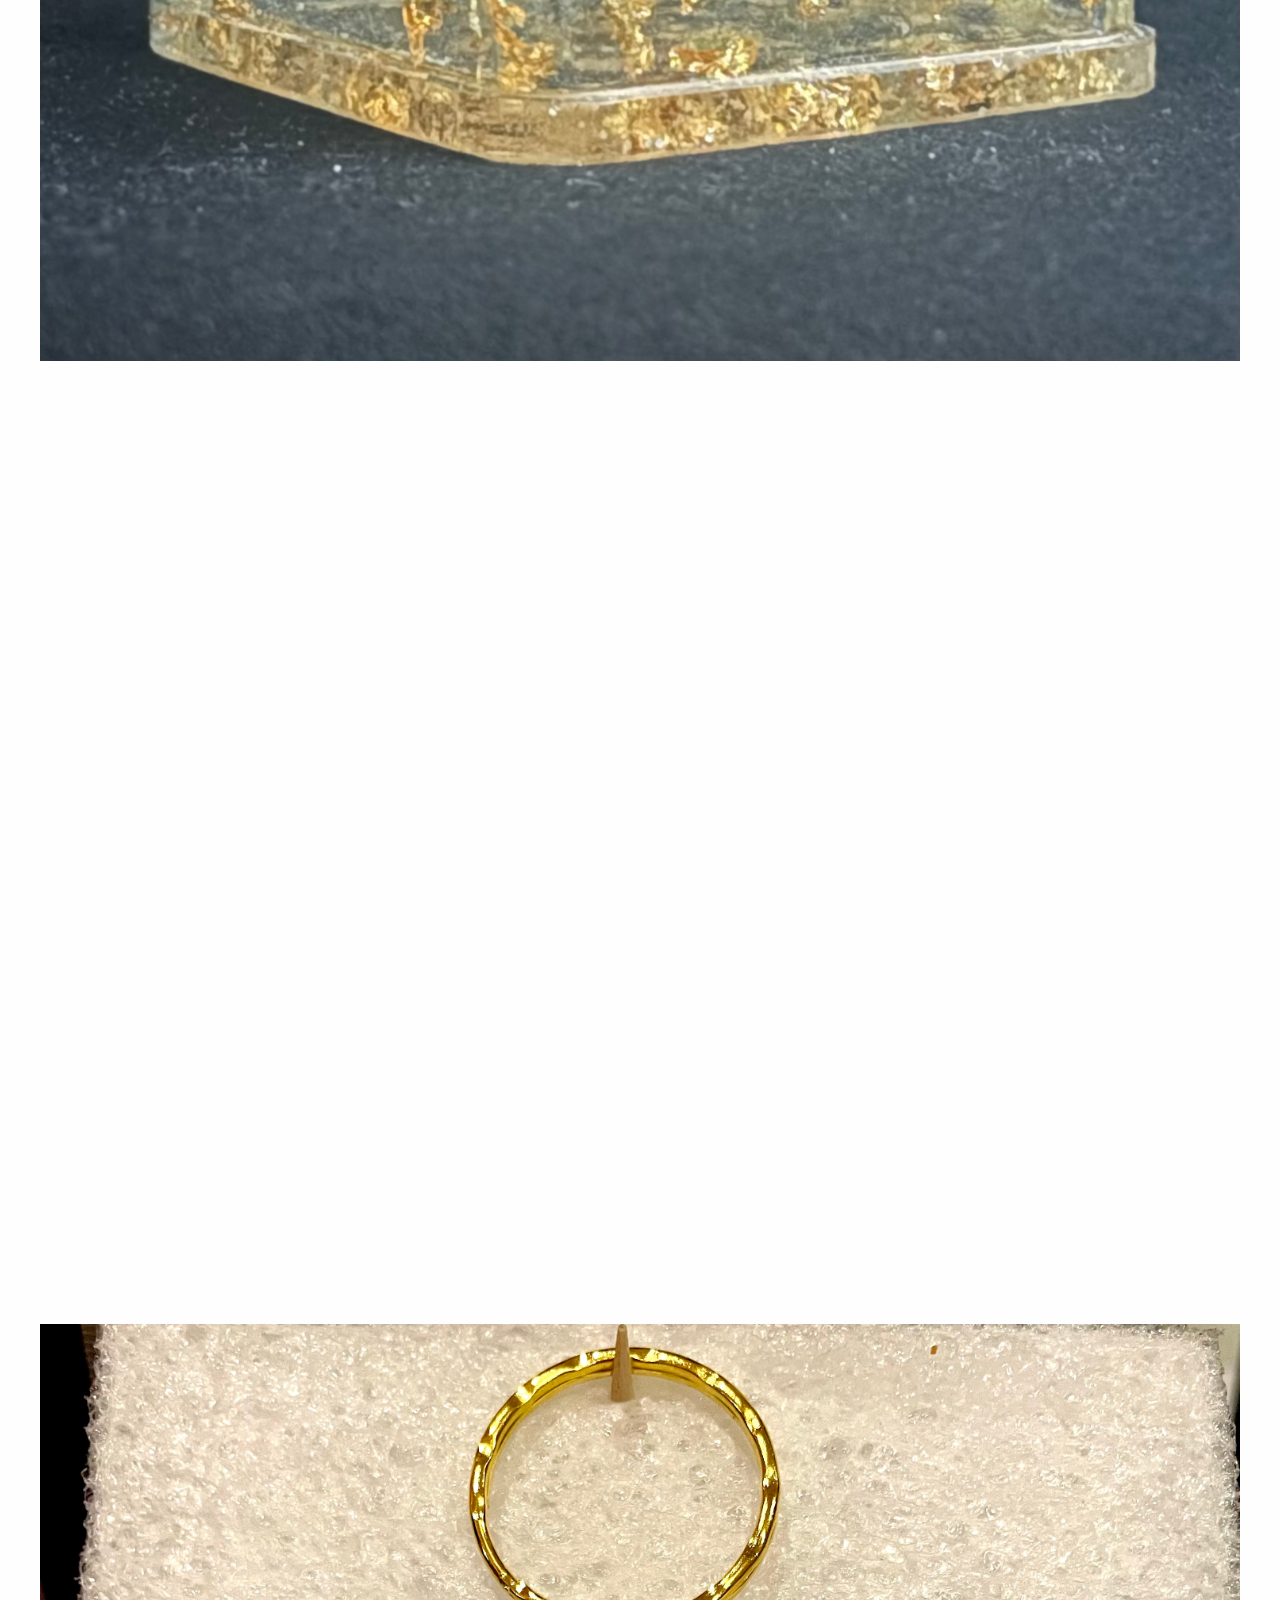
==== commit f098f5b1: "alt text and reflection" ====
--- a/page2.html
+++ b/page2.html
@@ -8,23 +8,23 @@
   </head>
   <body>
 <header>
-        <img src="Pictures/Alizas artistry logo. ai.png" alt="logo">
+        <img src="Pictures/Alizas artistry logo. ai.png" alt="alizas artistry logo">
         <a href="page5.html"><img src="Pictures/Shopping cart.png" alt="shopping cart"></a>
     </header>
 <!--title of the resin page-->
     <section class="resin"><h1>Resin</h1></section>
 <!--pictures of products that can be clicked on for more details-->
 <main>
-  <section class="picture1"><h2><a href="page3.html"><img src="Pictures/Blue coaster front.jpeg" alt="blue and gold resin coasters"></a></h2></section>
-  <section class="picture2"><h2><img src="Pictures/Blue and gold tea light.jpeg" alt="blue and gold tea light holder"></h2></section>
-  <section class="picture3"><h2><img src="Pictures/Harry potter keychain.jpeg" alt="letter A harry potter keychain"></h2></section>
-  <section class="picture4"><h2><img src="Pictures/Jewlery tray.jpeg" alt="jewlery tray"></h2></section>
-  <section class="picture5"><h2><img src="Pictures/Tray.jpeg" alt=" tray"></h2></section>
-  <section class="picture6"><h2><img src="Pictures/Black and gold coaster.jpeg" alt="black and gold coaster"></h2></section>
-  <section class="picture7"><h2><img src="Pictures/Container.jpeg" alt="container"></h2></section>
-  <section class="picture8"><h2><img src="Pictures/K keychain.jpeg" alt="letter k keychain"></h2></section>
-  <section class="picture9"><h2><img src="Pictures/Black and gold leaf coaster.jpeg" alt="black and gold leaf coaster"></h2></section>
-  <section class="picture10"><h2><img src="Pictures/Flower tea light.jpeg" alt="flower tea light holder"></h2></section>
+  <section class="picture1"><h2><a href="page3.html"><img src="Pictures/Blue coaster front.jpeg" alt="blue and gold leaf resin coaster set"></a></h2></section>
+  <section class="picture2"><h2><img src="Pictures/Blue and gold tea light.jpeg" alt="blue and gold leaf tea light holders"></h2></section>
+  <section class="picture3"><h2><img src="Pictures/Harry potter keychain.jpeg" alt="letter A harry potter keychain with wand charm"></h2></section>
+  <section class="picture4"><h2><img src="Pictures/Jewlery tray.jpeg" alt="white and gold leaf jewlery tray"></h2></section>
+  <section class="picture5"><h2><img src="Pictures/Tray.jpeg" alt="white and gold tray with the words lihadlik  ner shel shabbos with white and gold leaf tea light holders on top"></h2></section>
+  <section class="picture6"><h2><img src="Pictures/Black and gold coaster.jpeg" alt="black and gold coaster set"></h2></section>
+  <section class="picture7"><h2><img src="Pictures/Container.jpeg" alt="blue and gold leaf square container"></h2></section>
+  <section class="picture8"><h2><img src="Pictures/K keychain.jpeg" alt="blue letter k keychain"></h2></section>
+  <section class="picture9"><h2><img src="Pictures/Black and gold leaf coaster.jpeg" alt="black and gold leaf coaster set"></h2></section>
+  <section class="picture10"><h2><img src="Pictures/Flower tea light.jpeg" alt="flower tea light holders"></h2></section>
 </main>
  <footer>
         <a href=index.html>Home</a>
--- a/page2.css
+++ b/page2.css
@@ -1,16 +1,26 @@
+:root {
+  --color-primary: rgb(71, 70, 70);
+  --color-textbox: rgb(191, 191, 191);
+  --color-background: rgb(254, 254, 254);
+   --color-text: rgb(0,0,0);
+
+  --space-s: 0.5rem;
+  --space-m: 1rem;
+  --space-l: 3rem;
+
+  --font: "Arial", Helvetica, sans-serif;
+}
 body{
-  background-color:rgb(252, 252, 252);
-  font-family:Arial, Helvetica, sans-serif;
-  padding: 1rem;
+  background-color: var(--color-background);
+  font-family: var(--font);
+  padding: var(--space-m);
+  color: var(--color-text);
 } 
-section, header, main, footer {
-  margin-top: 0.5rem;
-  margin-bottom: 0.5rem;
-}
+/* Flex is the right tool for the header because it lines everything up evenly spaced on one row*/
 header{
-  background-color:rgb(71, 70, 70);
-  padding: 0.5 rem 1rem;
-  margin-bottom: 1rem;
+  background-color:var(--color-primary);
+  padding: var(--space-s) var(--space-m);
+  margin-bottom: var(--space-m);
   display: flex;
   justify-content: space-between;
   align-items: center;
@@ -22,108 +32,75 @@
 main{
   display: grid;
   grid-template-columns: repeat(12, 1fr);
-  gap: 1rem;
+  gap: var(--space-m);
+}
+img {
+  width: 100%;
+  height: 2000px;
+  object-fit: contain;
 }
 .resin {
-  background-color:rgb(71, 70, 70);
-  padding: 1rem;
+  background-color: var(--color-primary);
+  color: var(--color-background);
+  padding: var(--space-m);
   font-size: 80px;
-    text-align: center;
-    color: white;
+  text-align: center;
 }
 .picture1 {
-  padding: 1rem;
+  padding: var(--space-m);
   grid-column: 1/7;
 }
-    .picture1 img {
-      width: 100%;
-      height: auto;
-    }
 .picture2 {
-  padding: 1rem;
+  padding: var(--space-m);
   grid-column: 7/13;
 }
-    .picture2 img {
-      width: 100%;
-      height: auto;
-    }
 .picture3 {
-  padding: 1rem;
+  padding: var(--space-m);
   grid-column: 1/7;
 }
-    .picture3 img {
-      width: 100%;
-      height: auto;
-    }
 .picture4 {
-  padding: 1rem;
+  padding: var(--space-m);
   grid-column: 7/13;
 }
-    .picture4 img {
-      width: 100%;
-      height: auto;
-    }
 .picture5 {
-  padding: 1rem;
+  padding: var(--space-m);
   grid-column: 1/7;
 }
-    .picture5 img {
-      width: 100%;
-      height: auto;
-    }
 .picture6 {
-  padding: 1rem;
+  padding: var(--space-m);
   grid-column: 7/13;
 }
-    .picture6 img {
-      width: 100%;
-      height: auto;
-    }
 .picture7 {
-  padding: 1rem;
+  padding: var(--space-m);
   grid-column: 1/7;
 }
-    .picture7 img {
-      width: 100%;
-      height: auto;
-    }
 .picture8 {
-  padding: 1rem;
+  padding: var(--space-m);
   grid-column: 7/13;
 }
-    .picture8 img {
-      width: 100%;
-      height: auto;
-    }
 .picture9 {
-  padding: 1rem;
+  padding: var(--space-m);
   grid-column: 1/7;
 }
-    .picture9 img {
-      width: 100%;
-      height: auto;
-    }
 .picture10 {
-  padding: 1rem;
+  padding: var(--space-m);
   grid-column: 7/13;
 }
-    .picture10 img {
-      width: 100%;
-      height: auto;
-    }
+/* Flex is the right tool for the footer because it lines everything up evenly spaced on one row*/
 footer {
-   background-color:rgb(71, 70, 70);
-   padding: 1rem;
+  background-color: var(--color-primary);
+  color: var(--color-background);
+  padding: var(--space-m);
   font-size: 80px;
   display: flex;
   justify-content: space-evenly;
   align-items: center;
-  color: white;
 }
 footer a{
-  color: white;
+  color: var(--color-background);
+  text-decoration: none;
 }
-@media (max-width: 930px){
+@media (max-width: 1900px){
   .picture1,
   .picture2,
   .picture3,
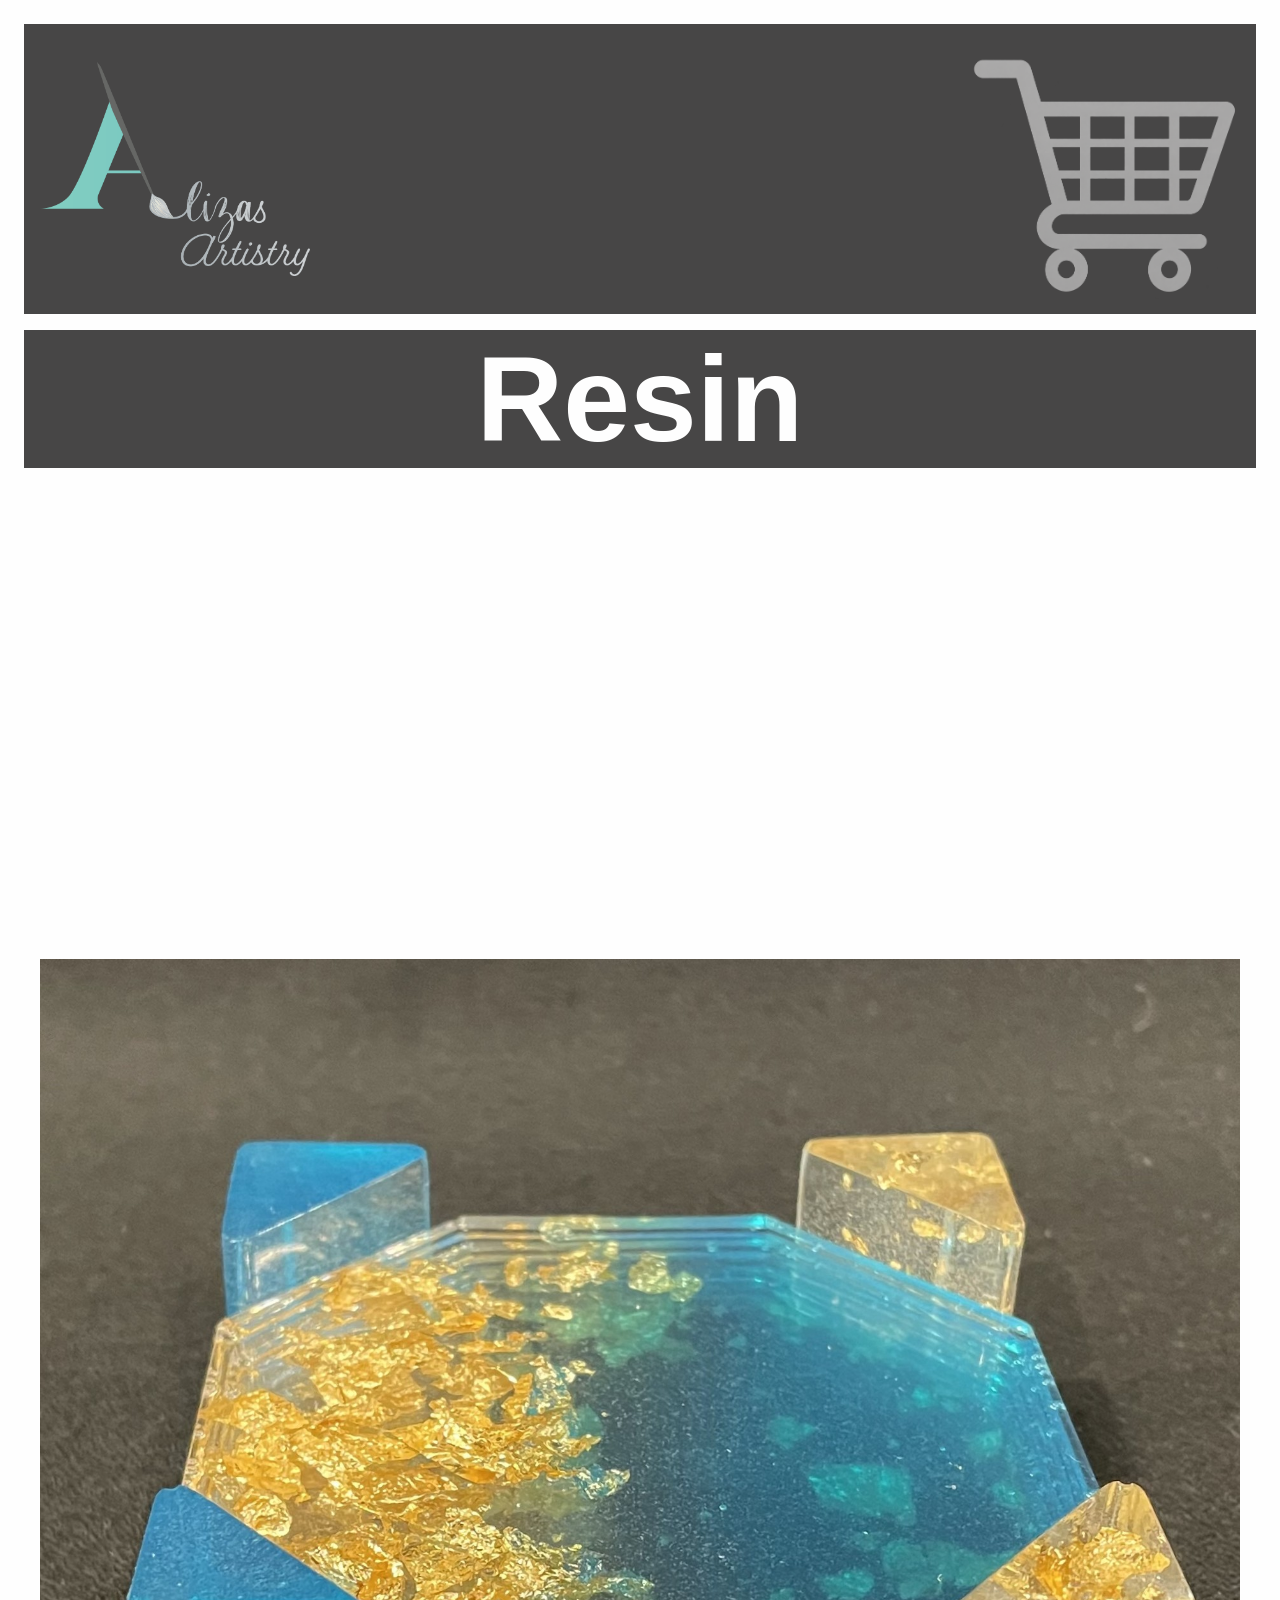
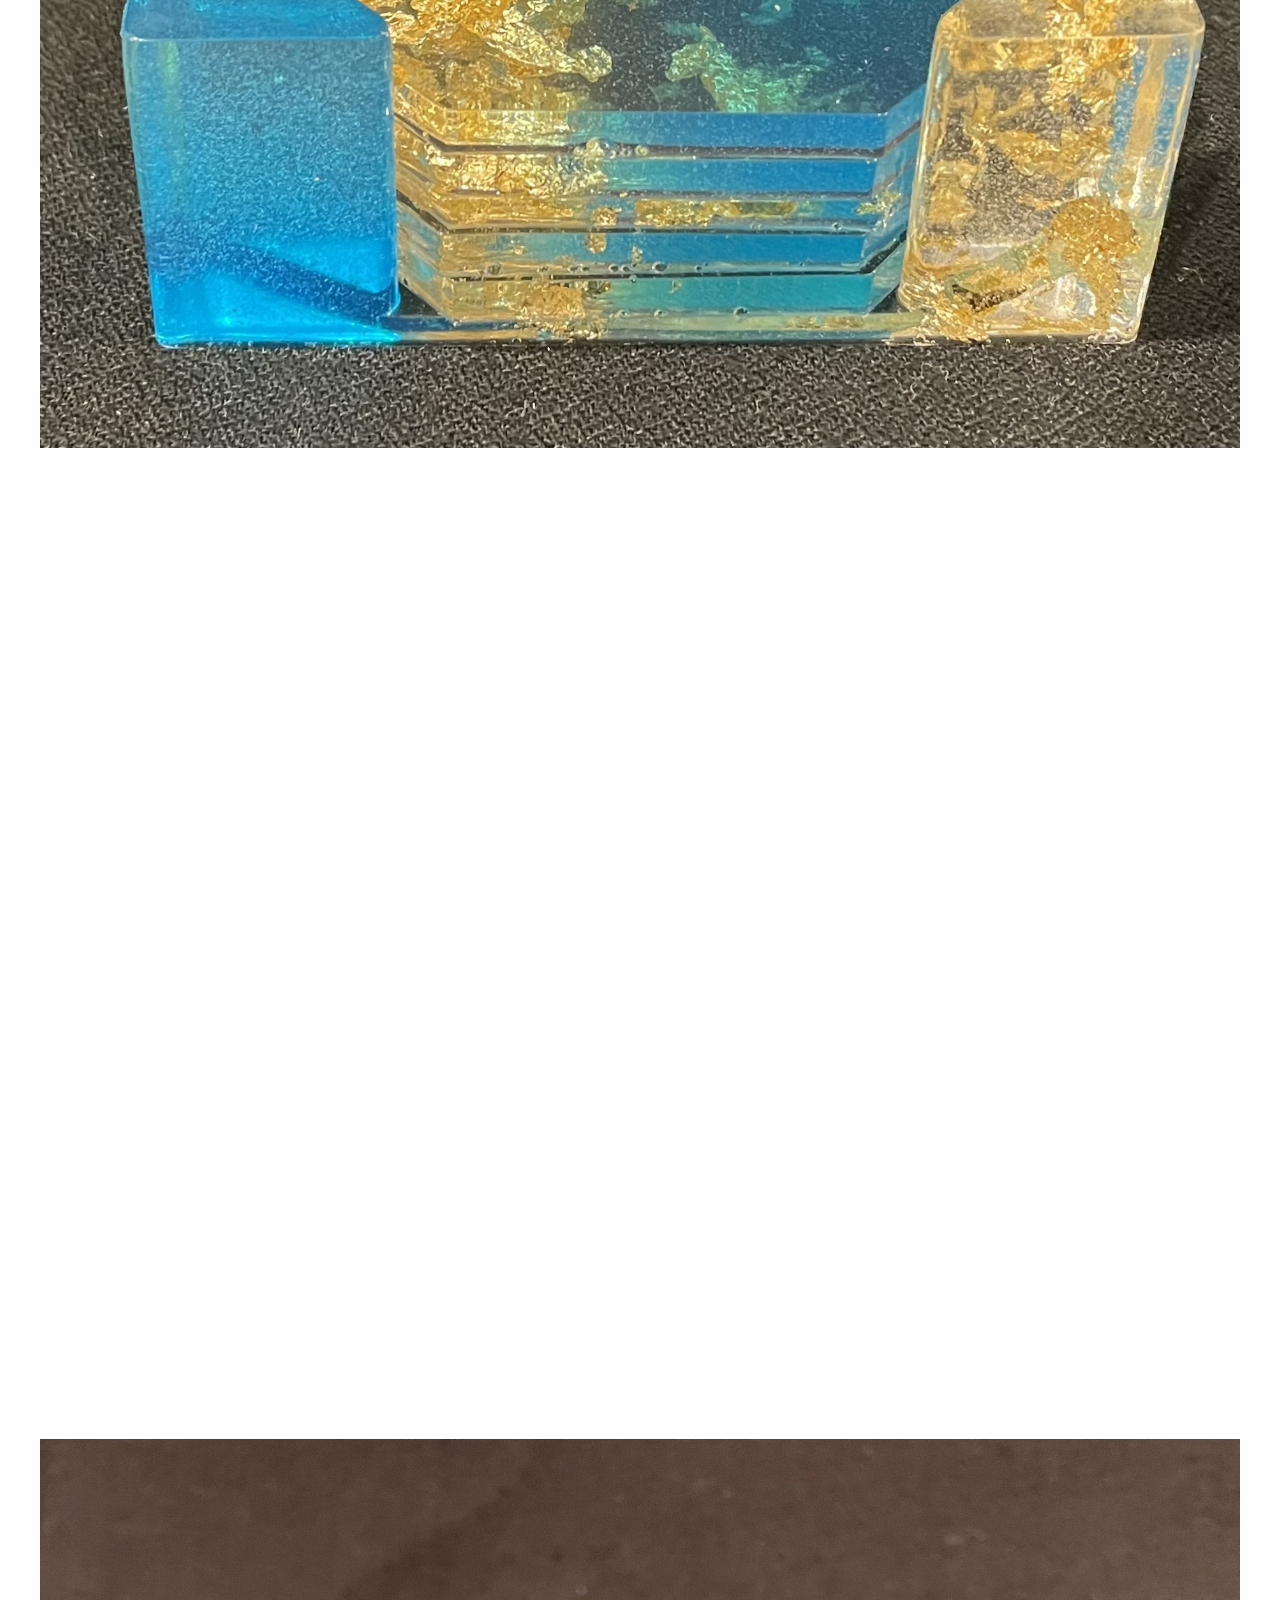
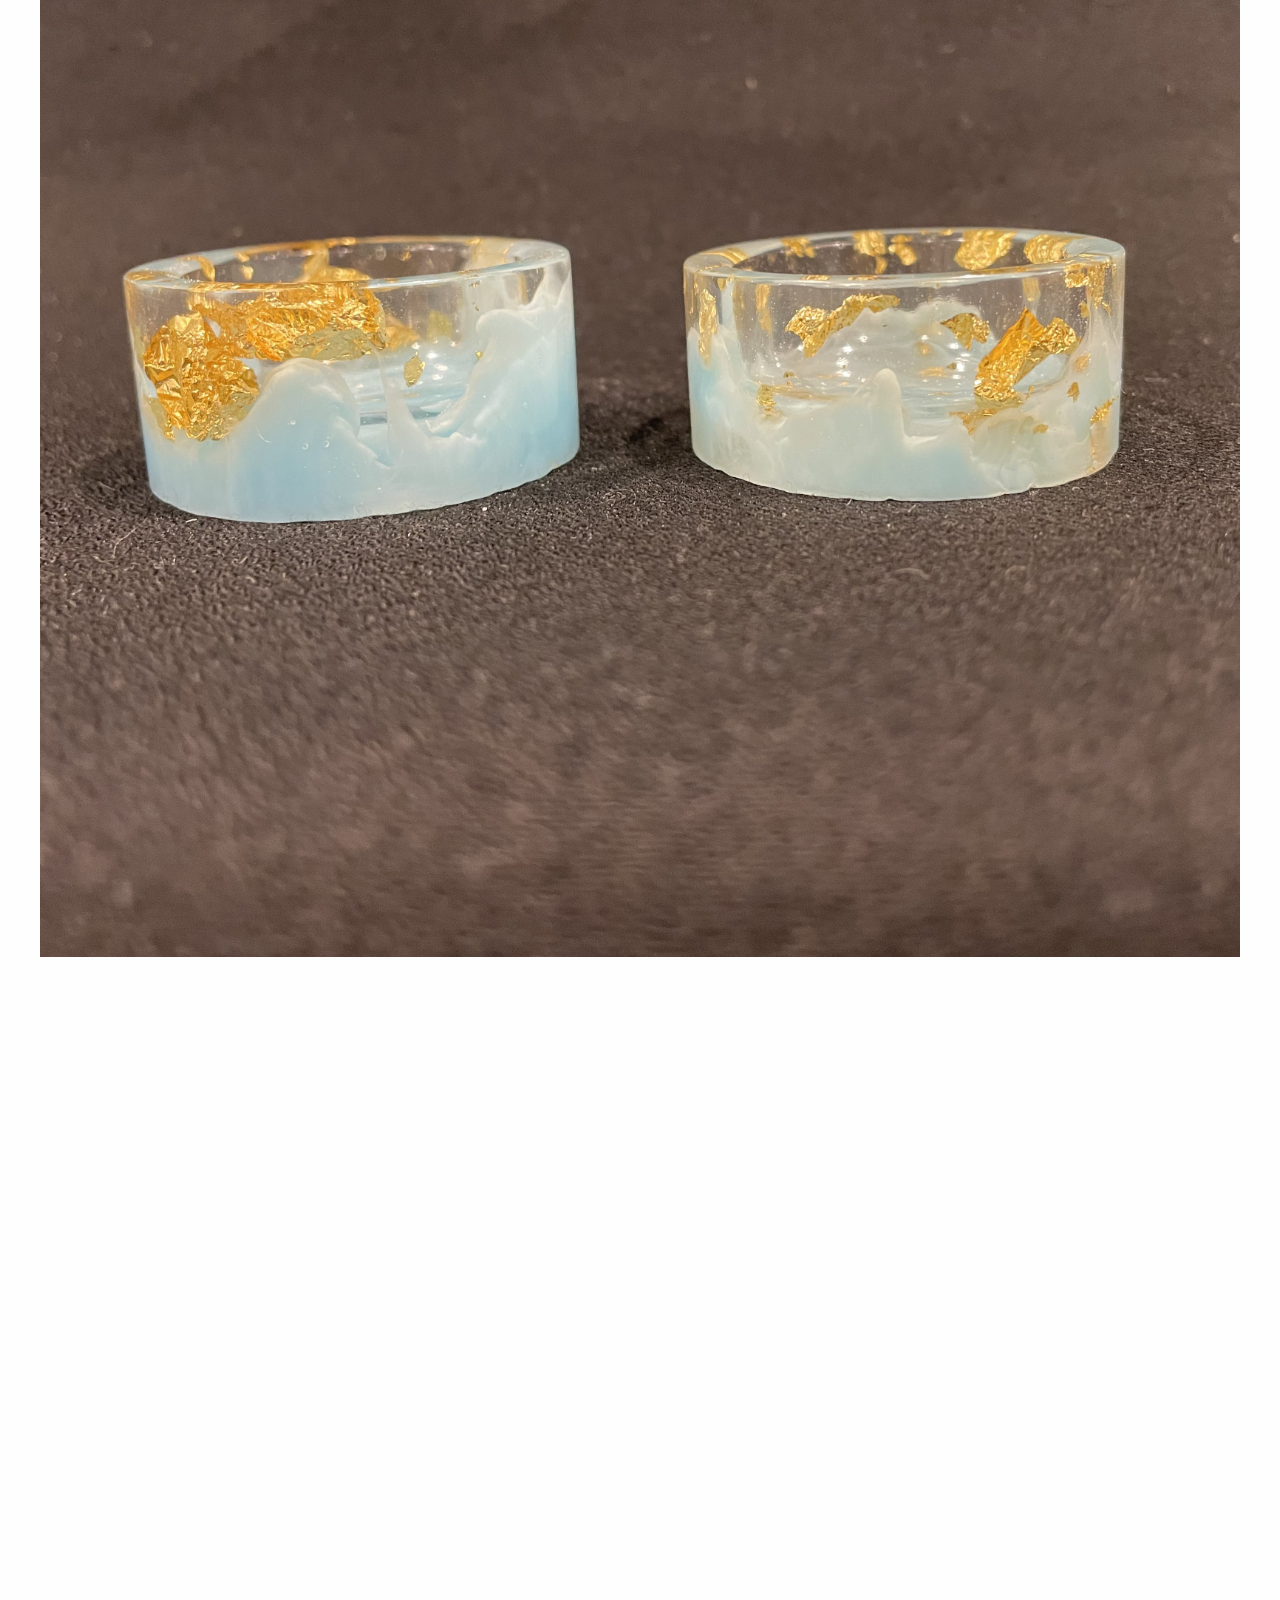
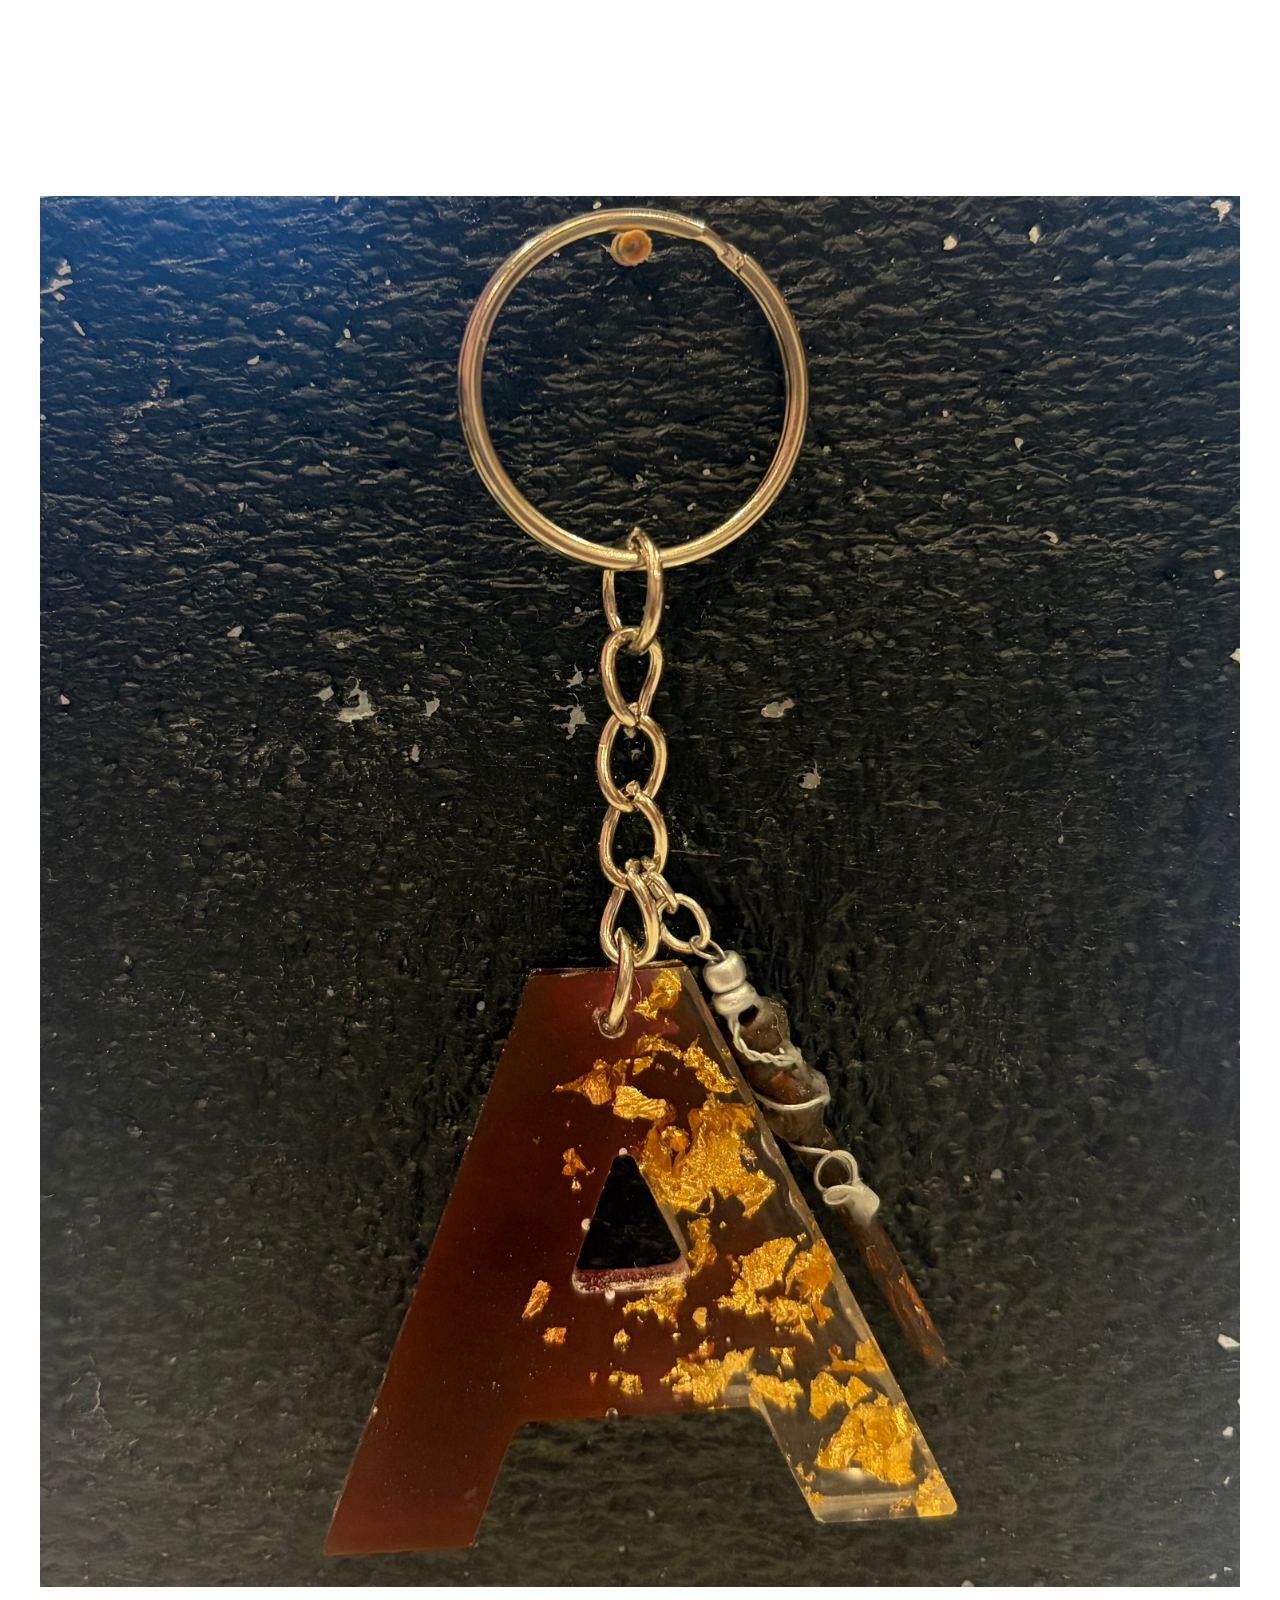
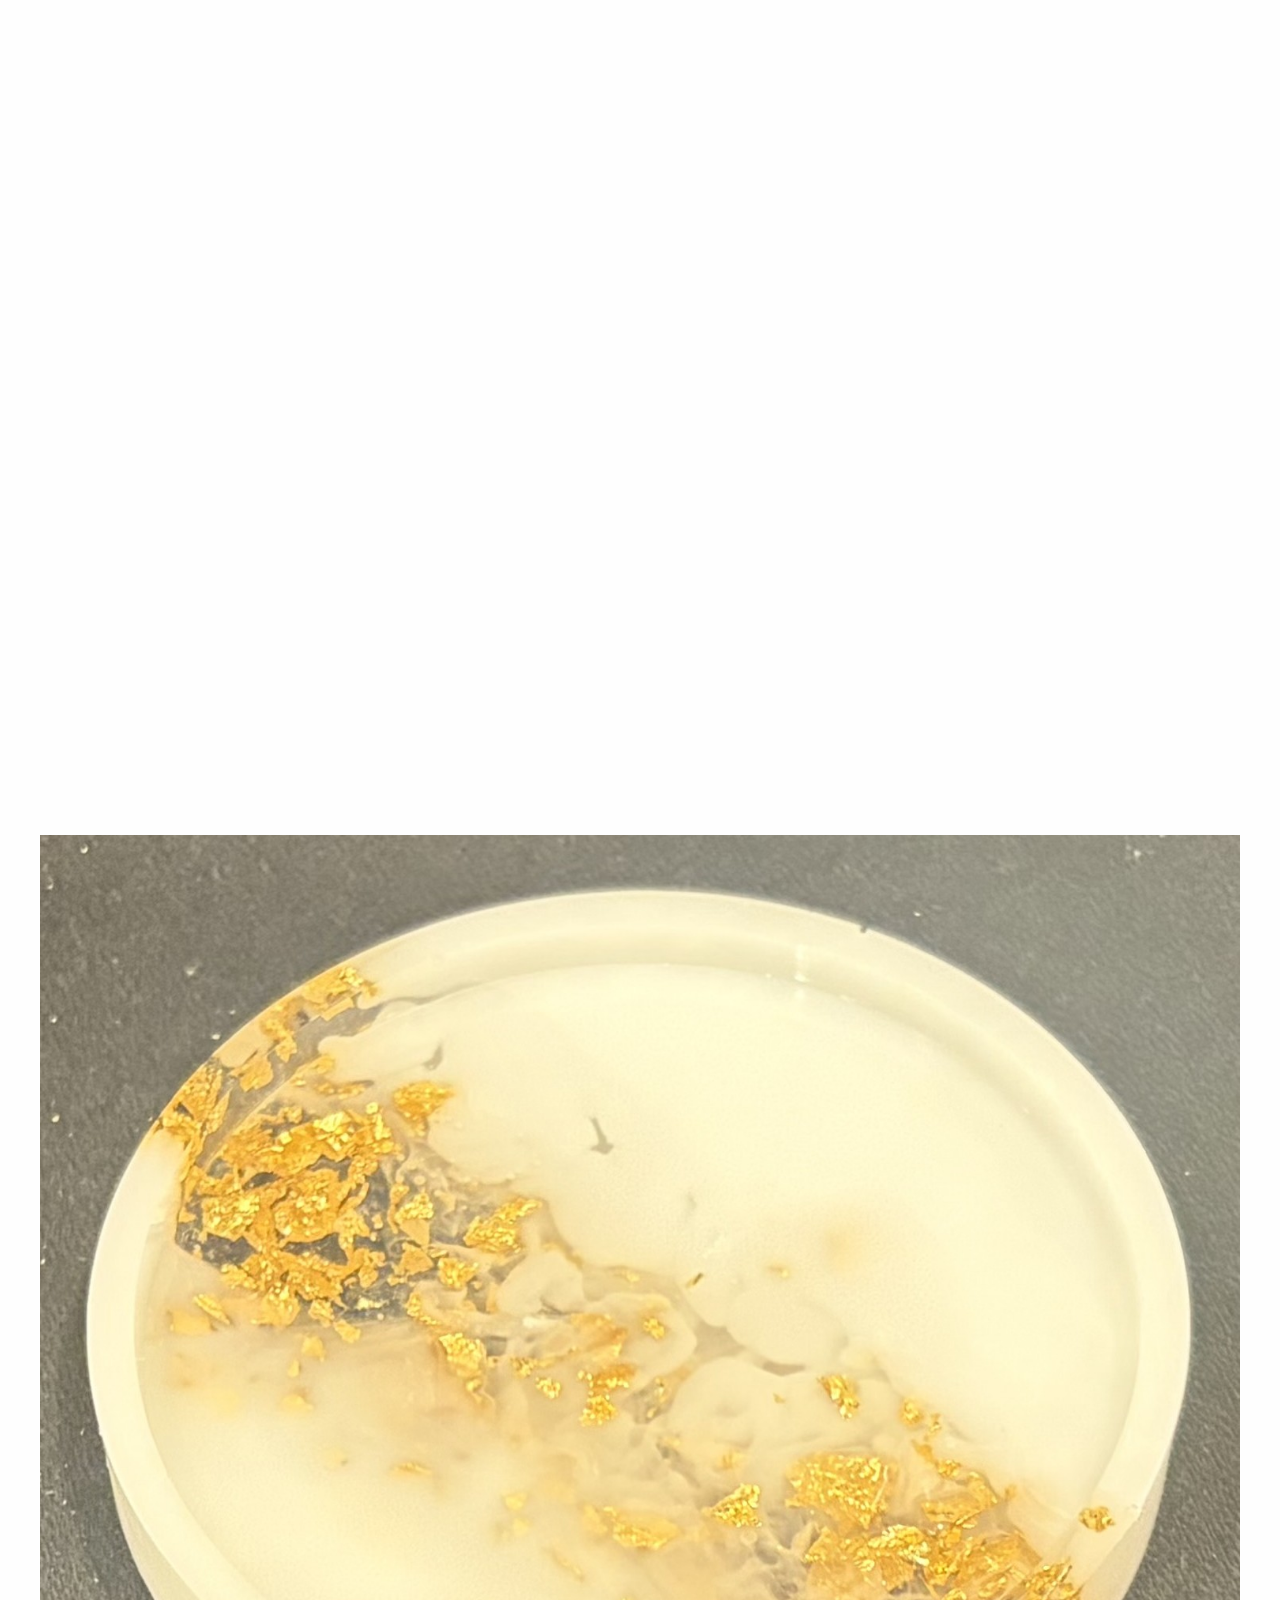
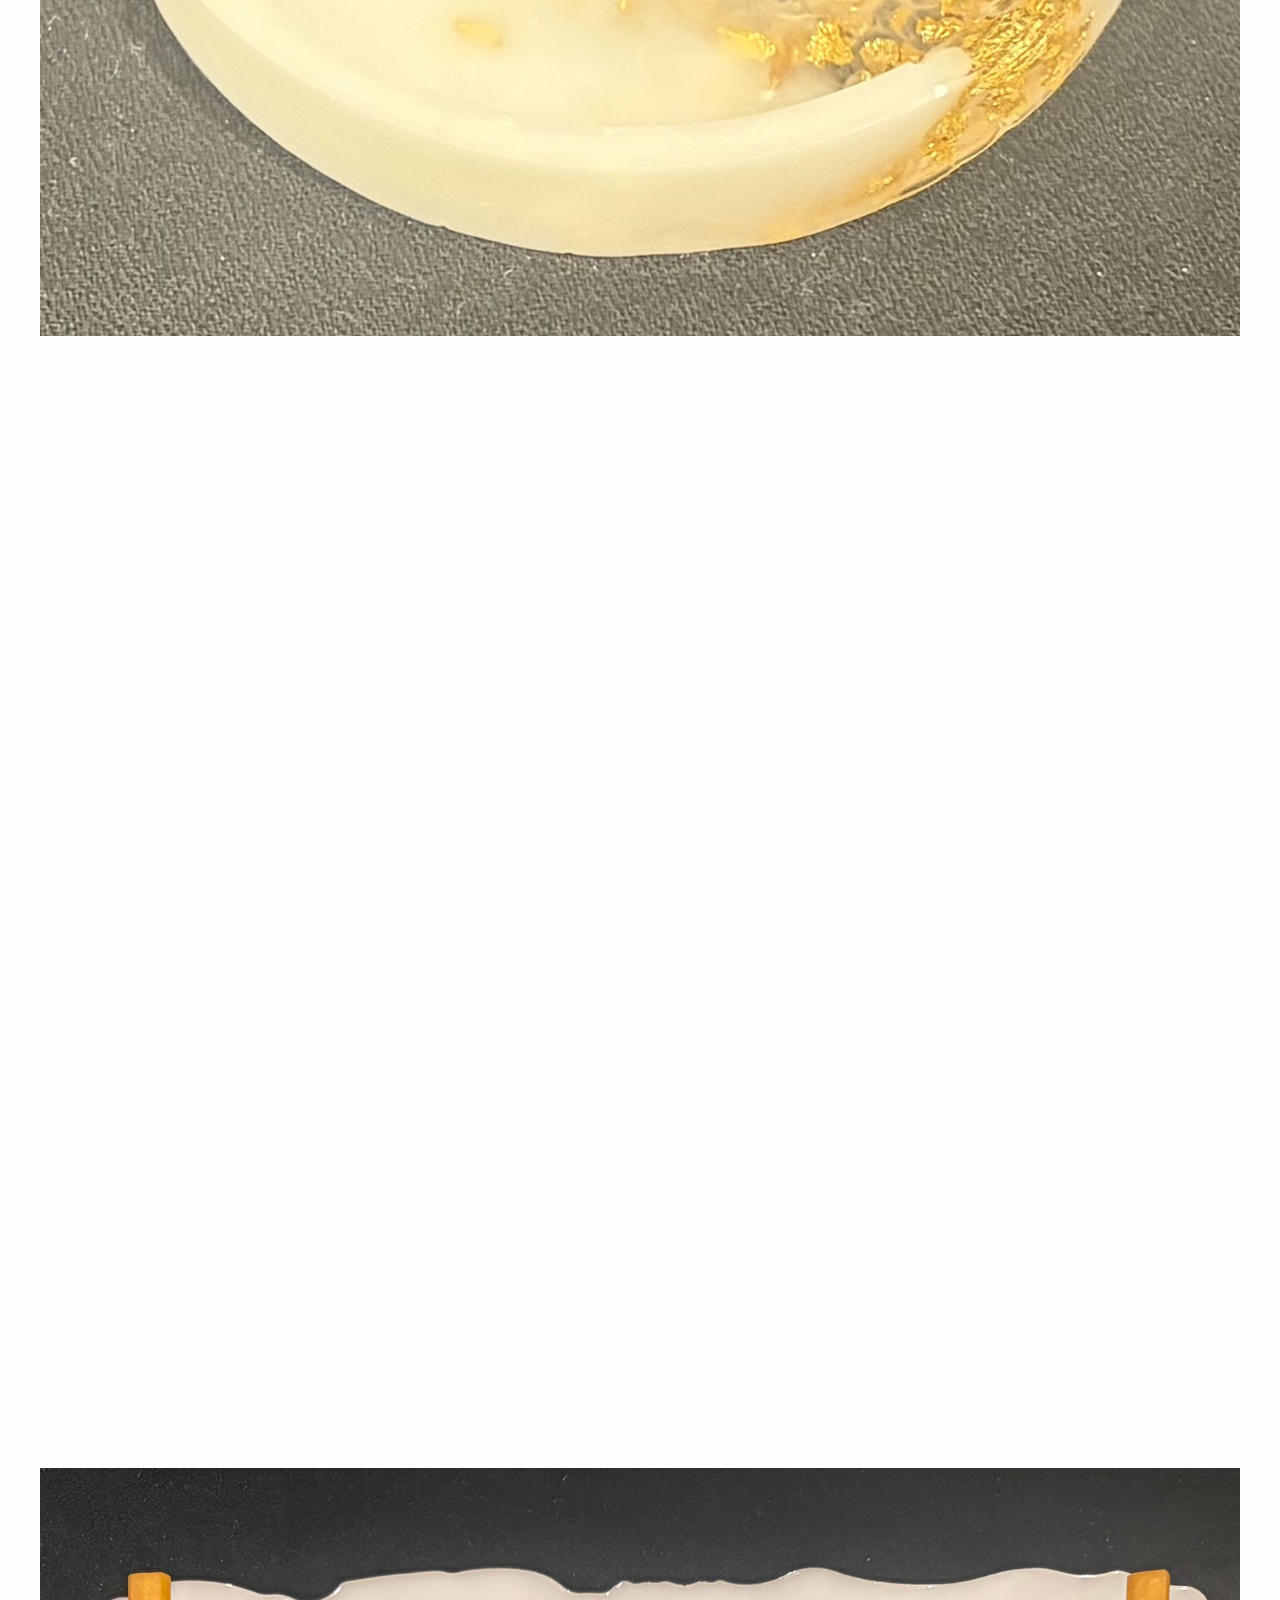
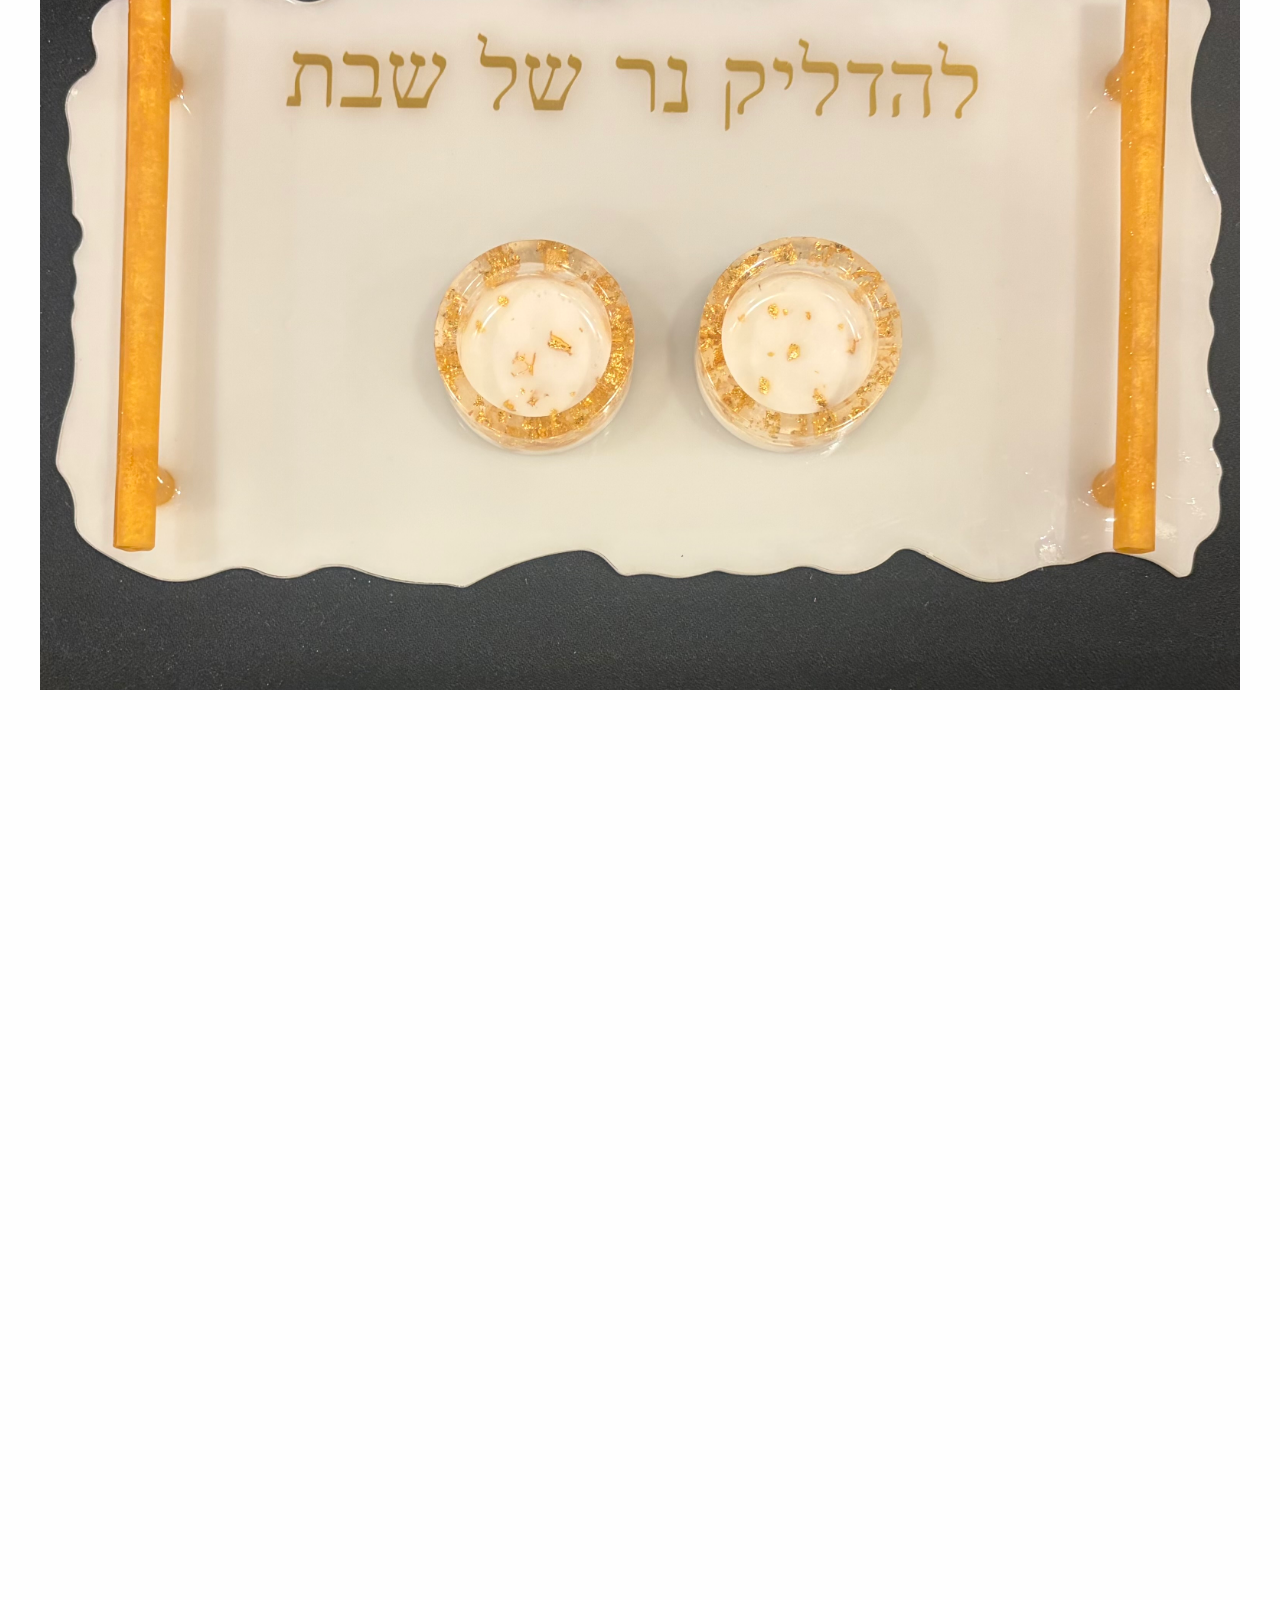
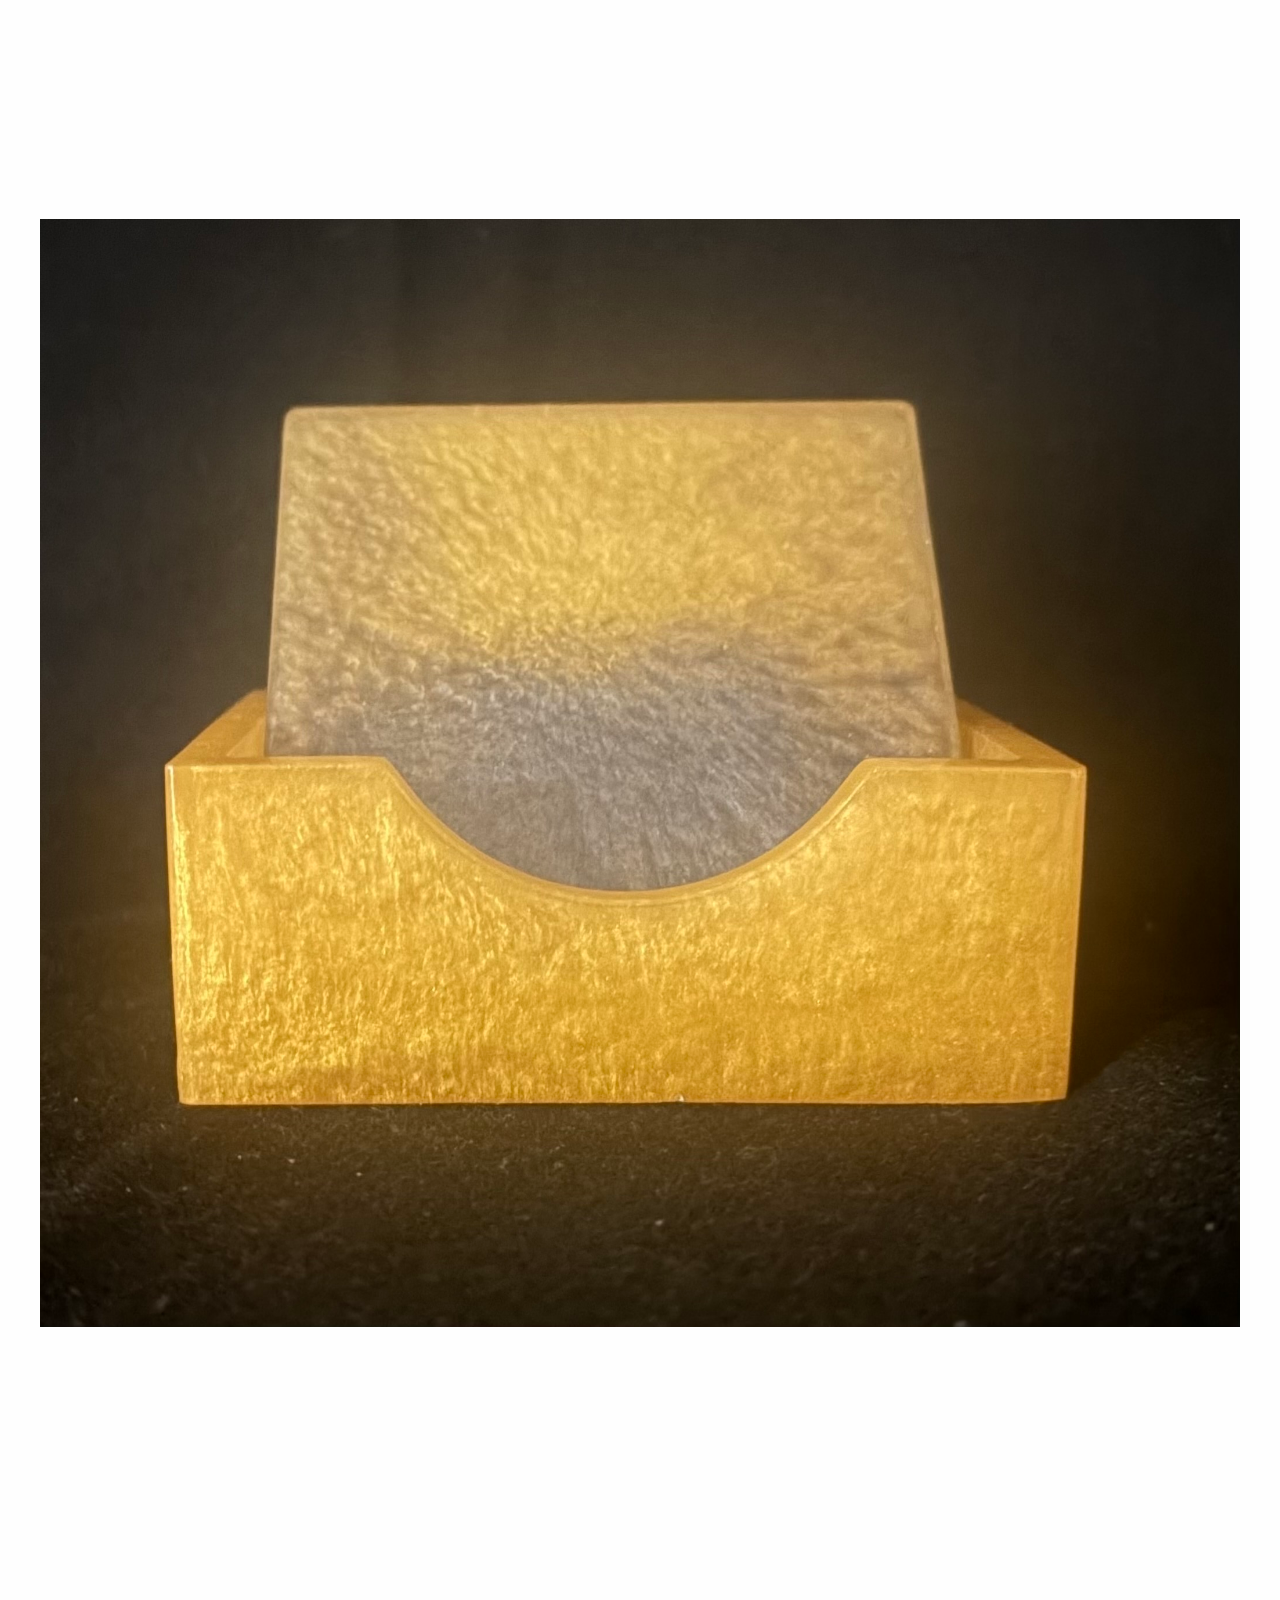
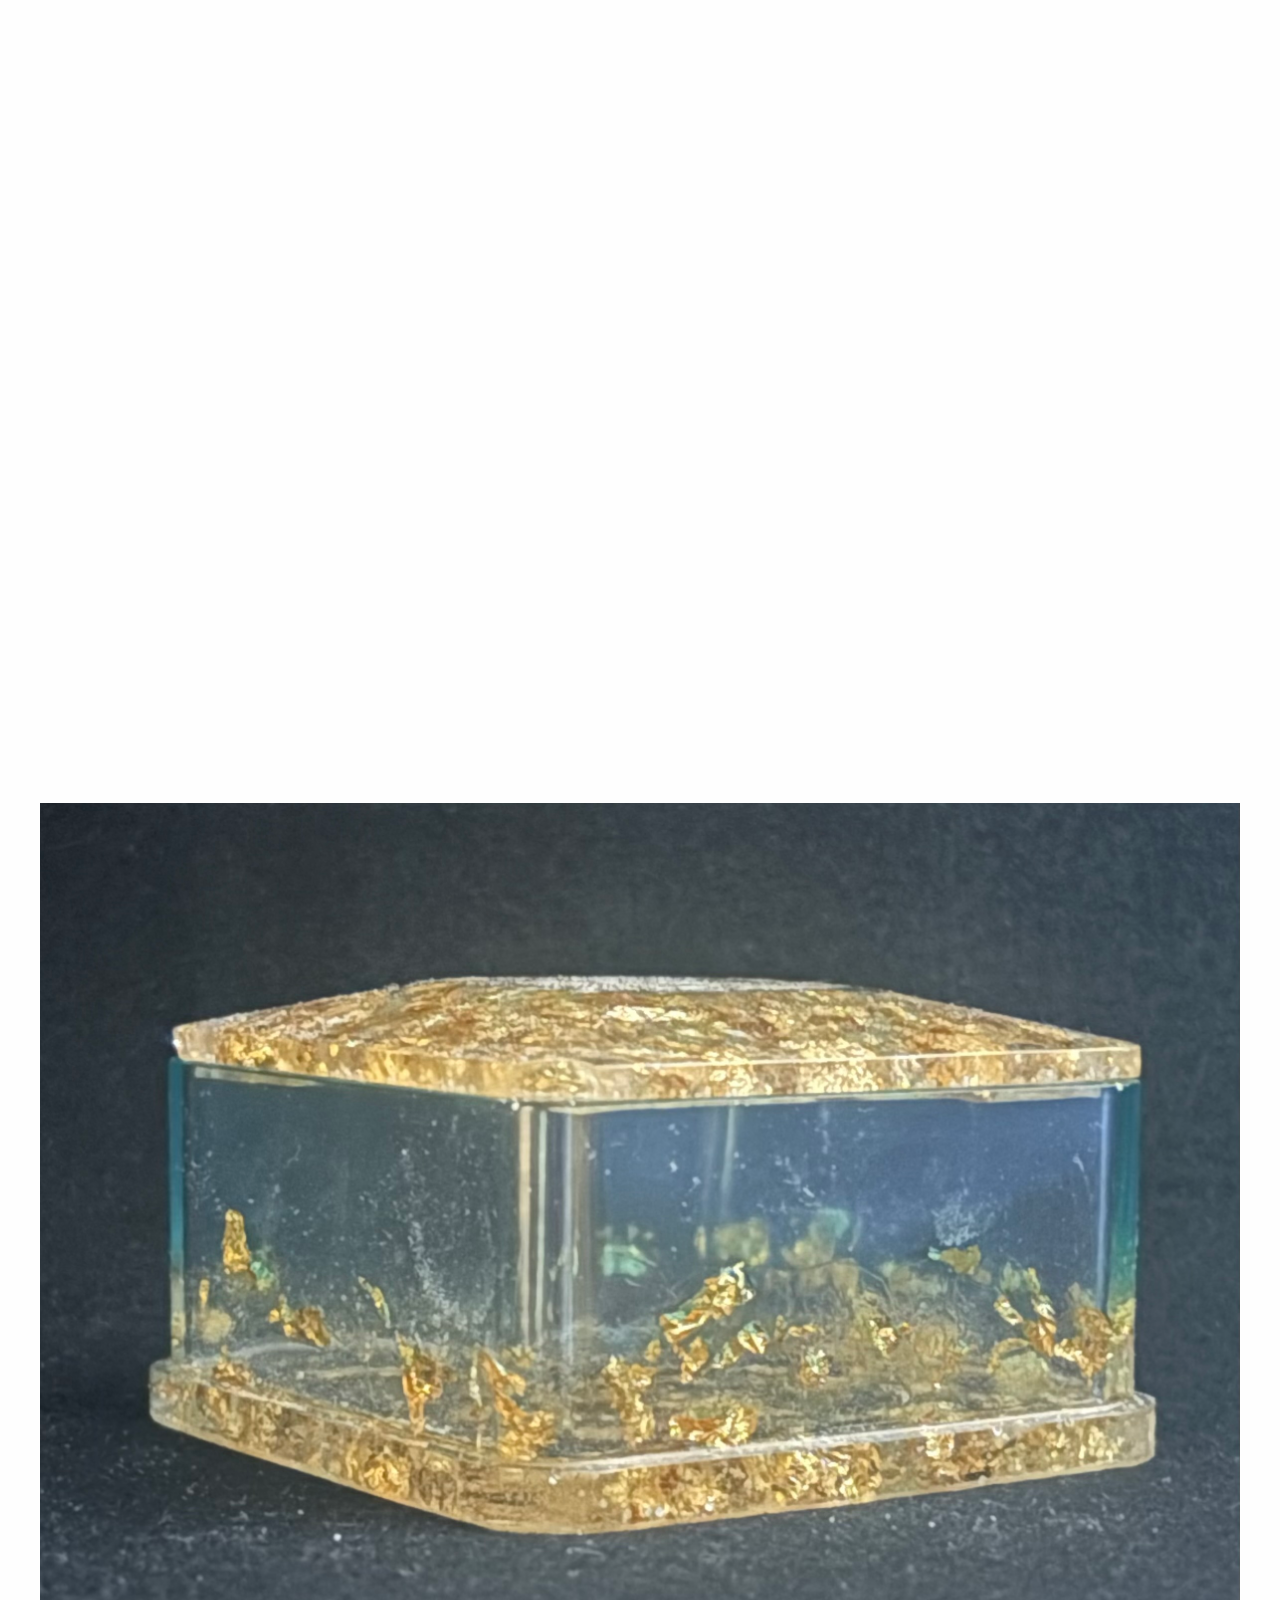
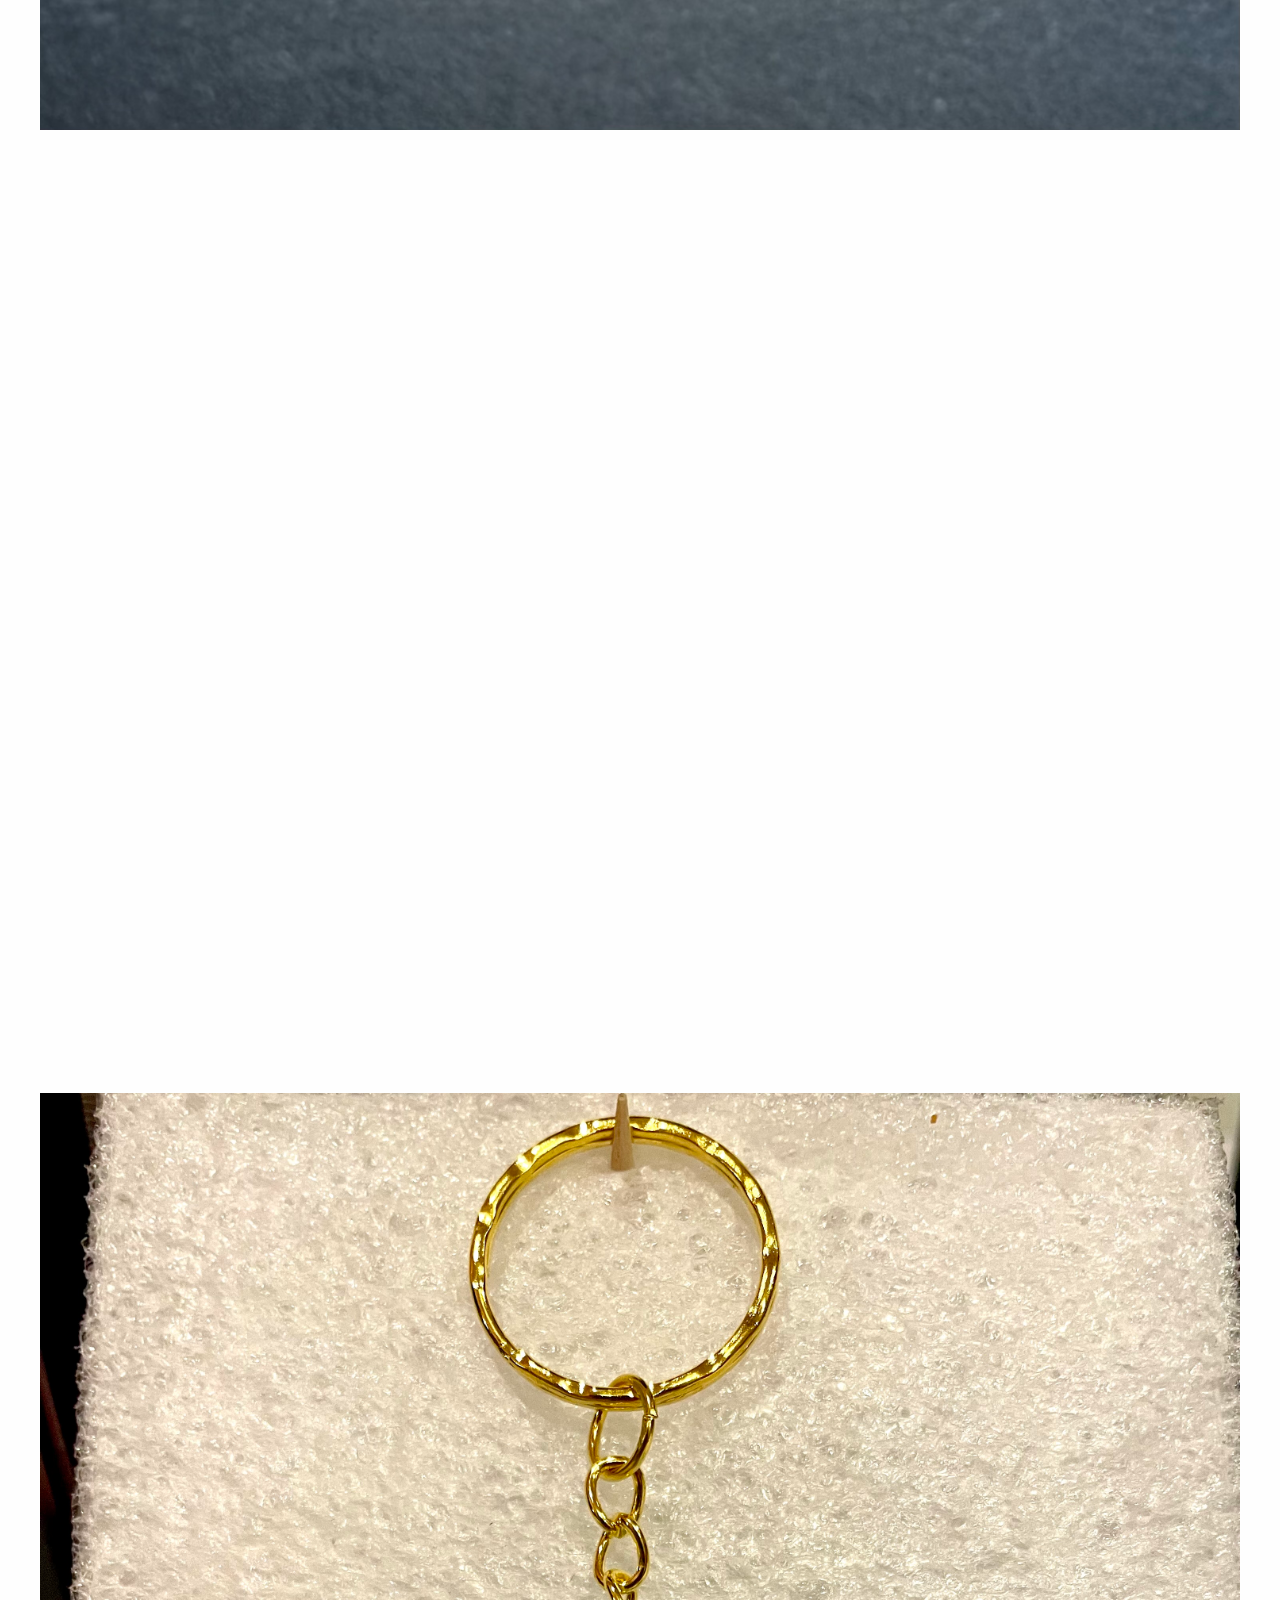
==== commit 81a00dc5: "light grey shopping cart" ====
--- a/page2.html
+++ b/page2.html
@@ -9,7 +9,7 @@
   <body>
 <header>
         <img src="Pictures/Alizas artistry logo. ai.png" alt="alizas artistry logo">
-        <a href="page5.html"><img src="Pictures/Shopping cart.png" alt="shopping cart"></a>
+        <a href="page5.html"><img src="Pictures/Light Gray Shopping Cart Icon.png" alt="shopping cart"></a>
     </header>
 <!--title of the resin page-->
     <section class="resin"><h1>Resin</h1></section>
--- a/page2.css
+++ b/page2.css
@@ -42,9 +42,11 @@
 .resin {
   background-color: var(--color-primary);
   color: var(--color-background);
-  padding: var(--space-m);
   font-size: 80px;
   text-align: center;
+}
+.resin h1 {
+  margin: 0;
 }
 .picture1 {
   padding: var(--space-m);
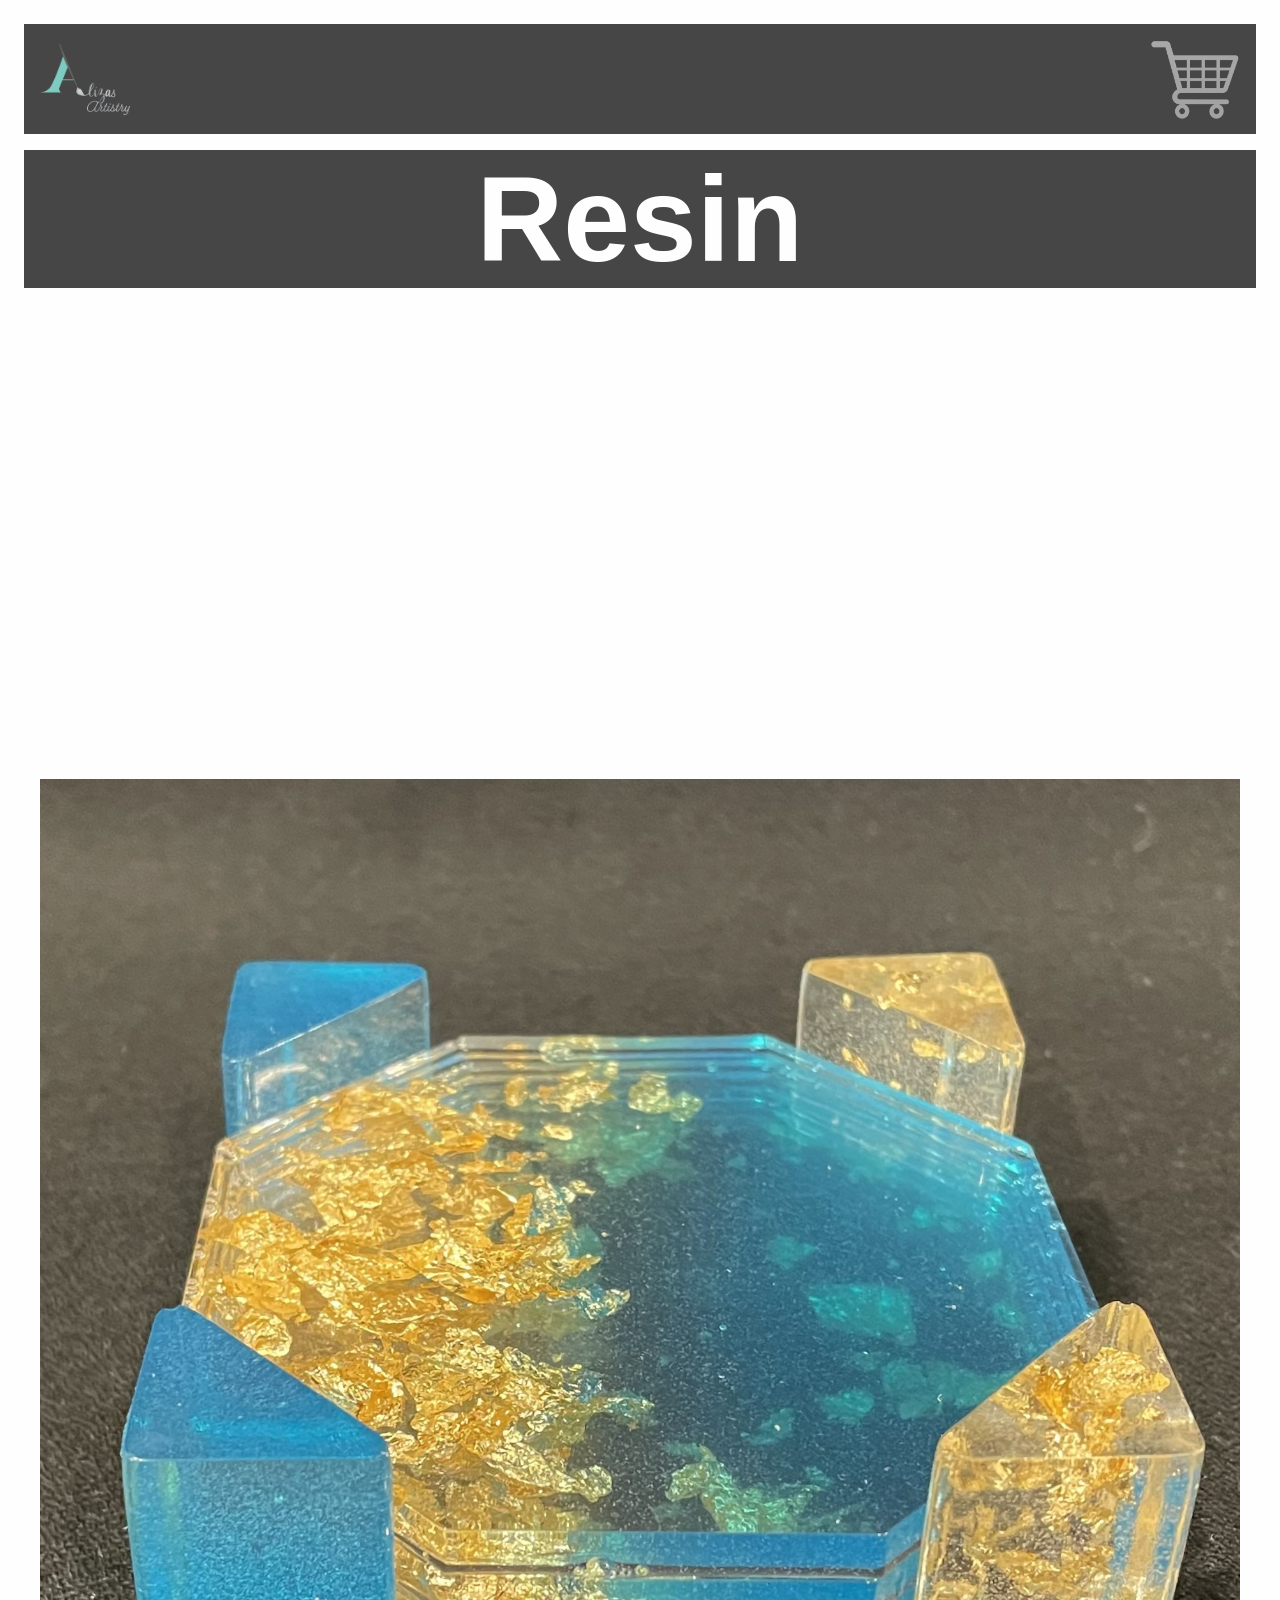
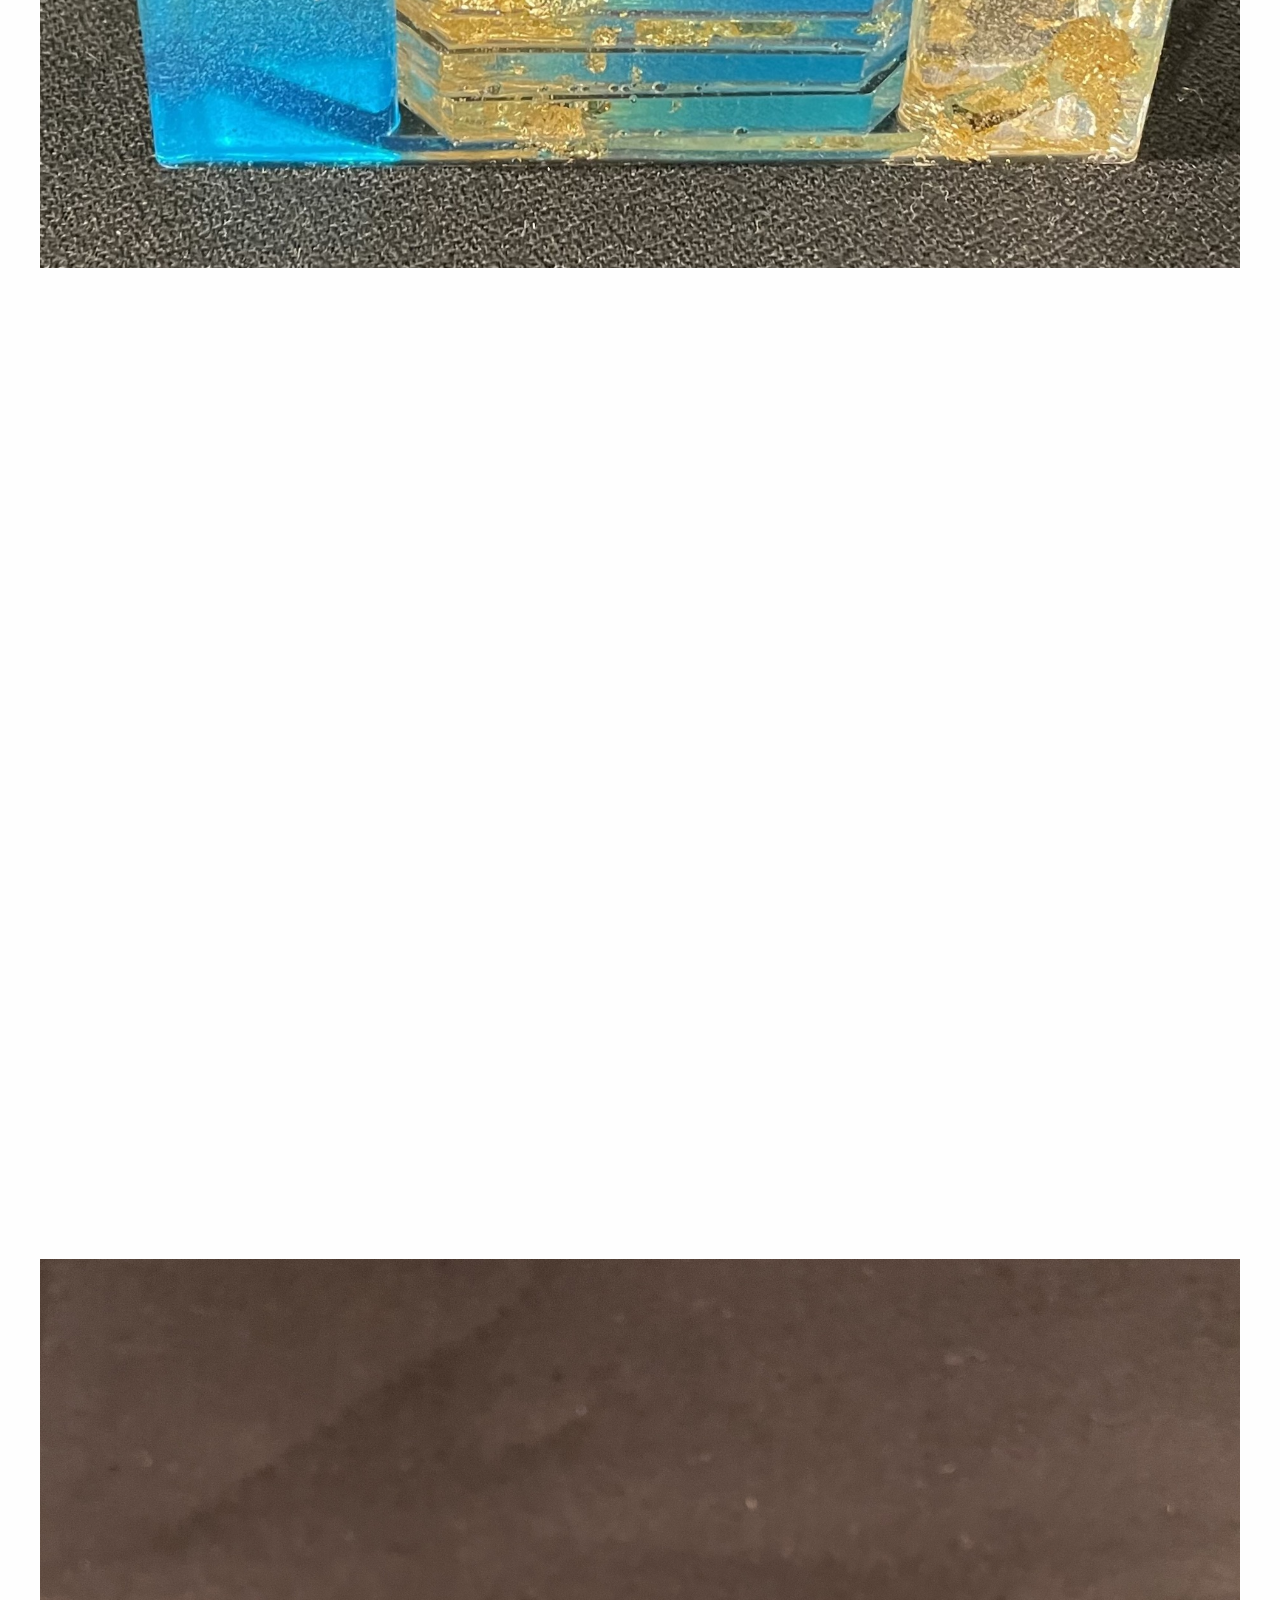
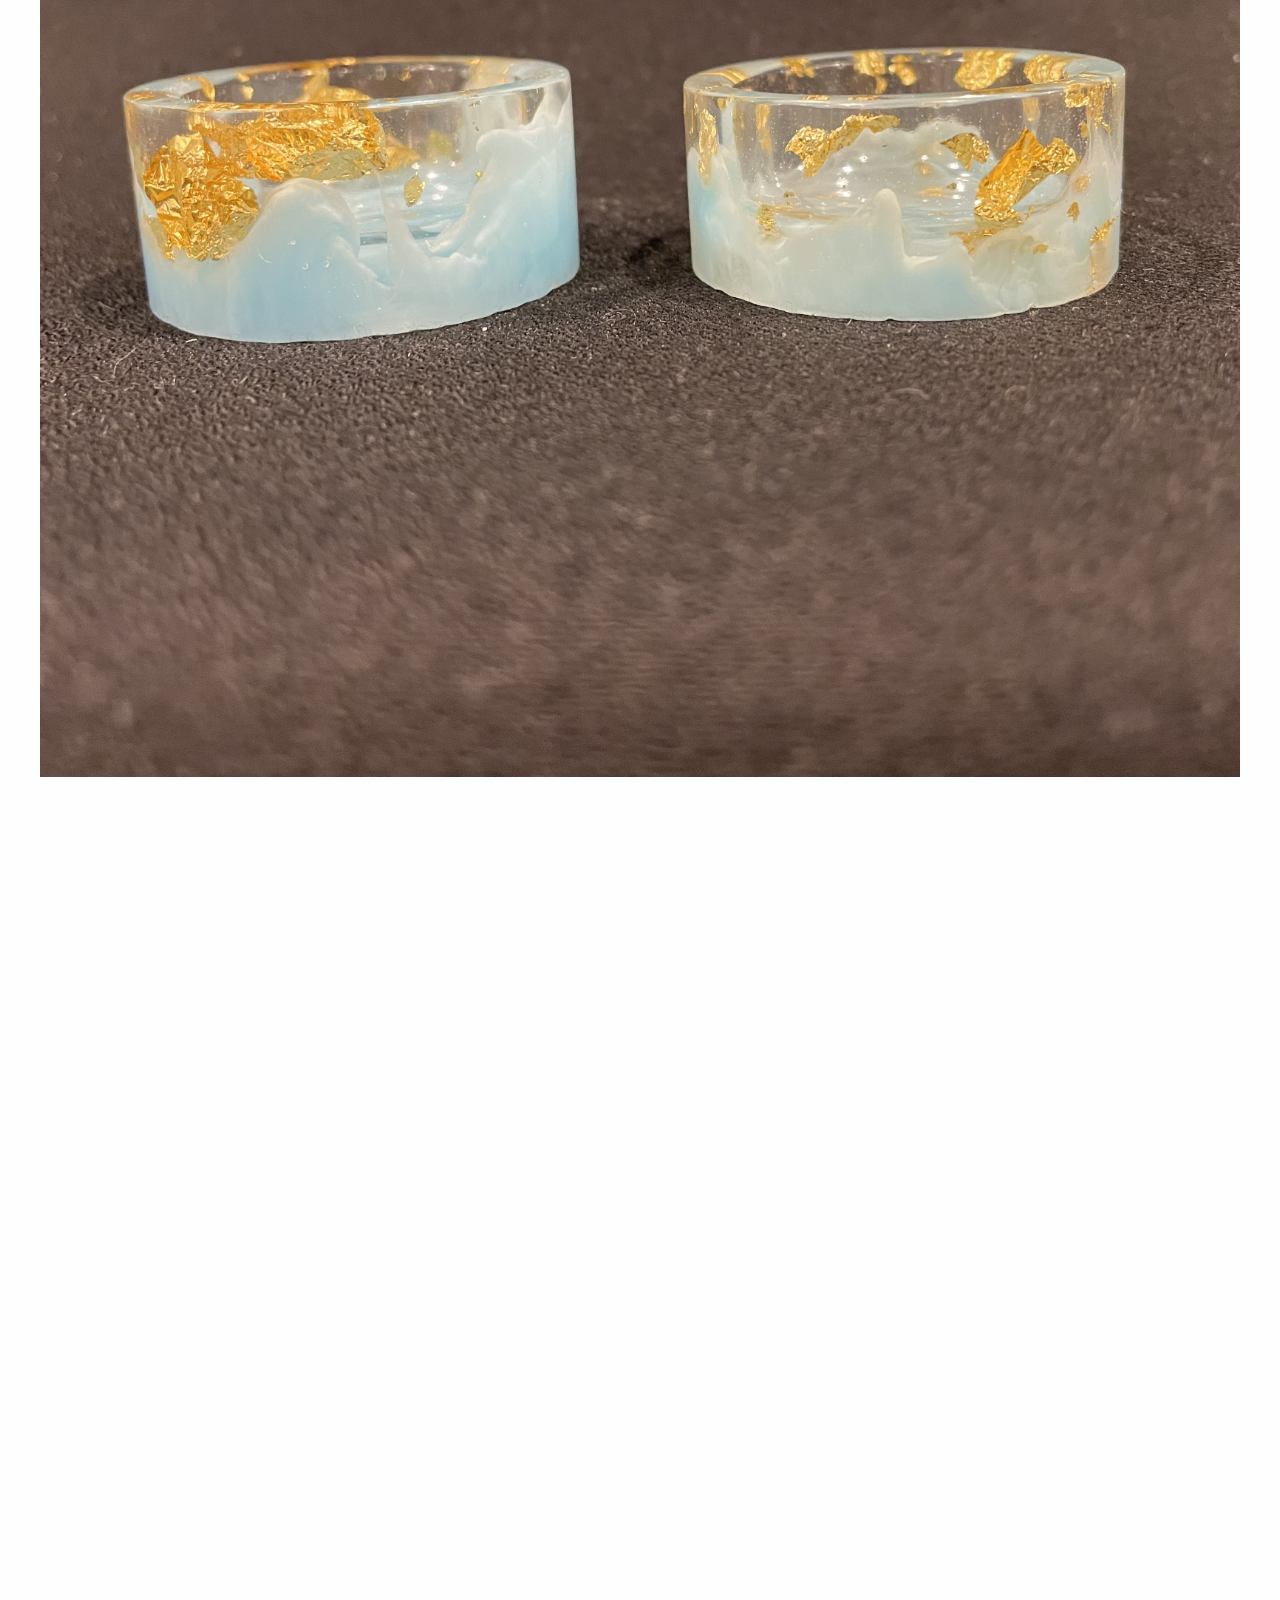
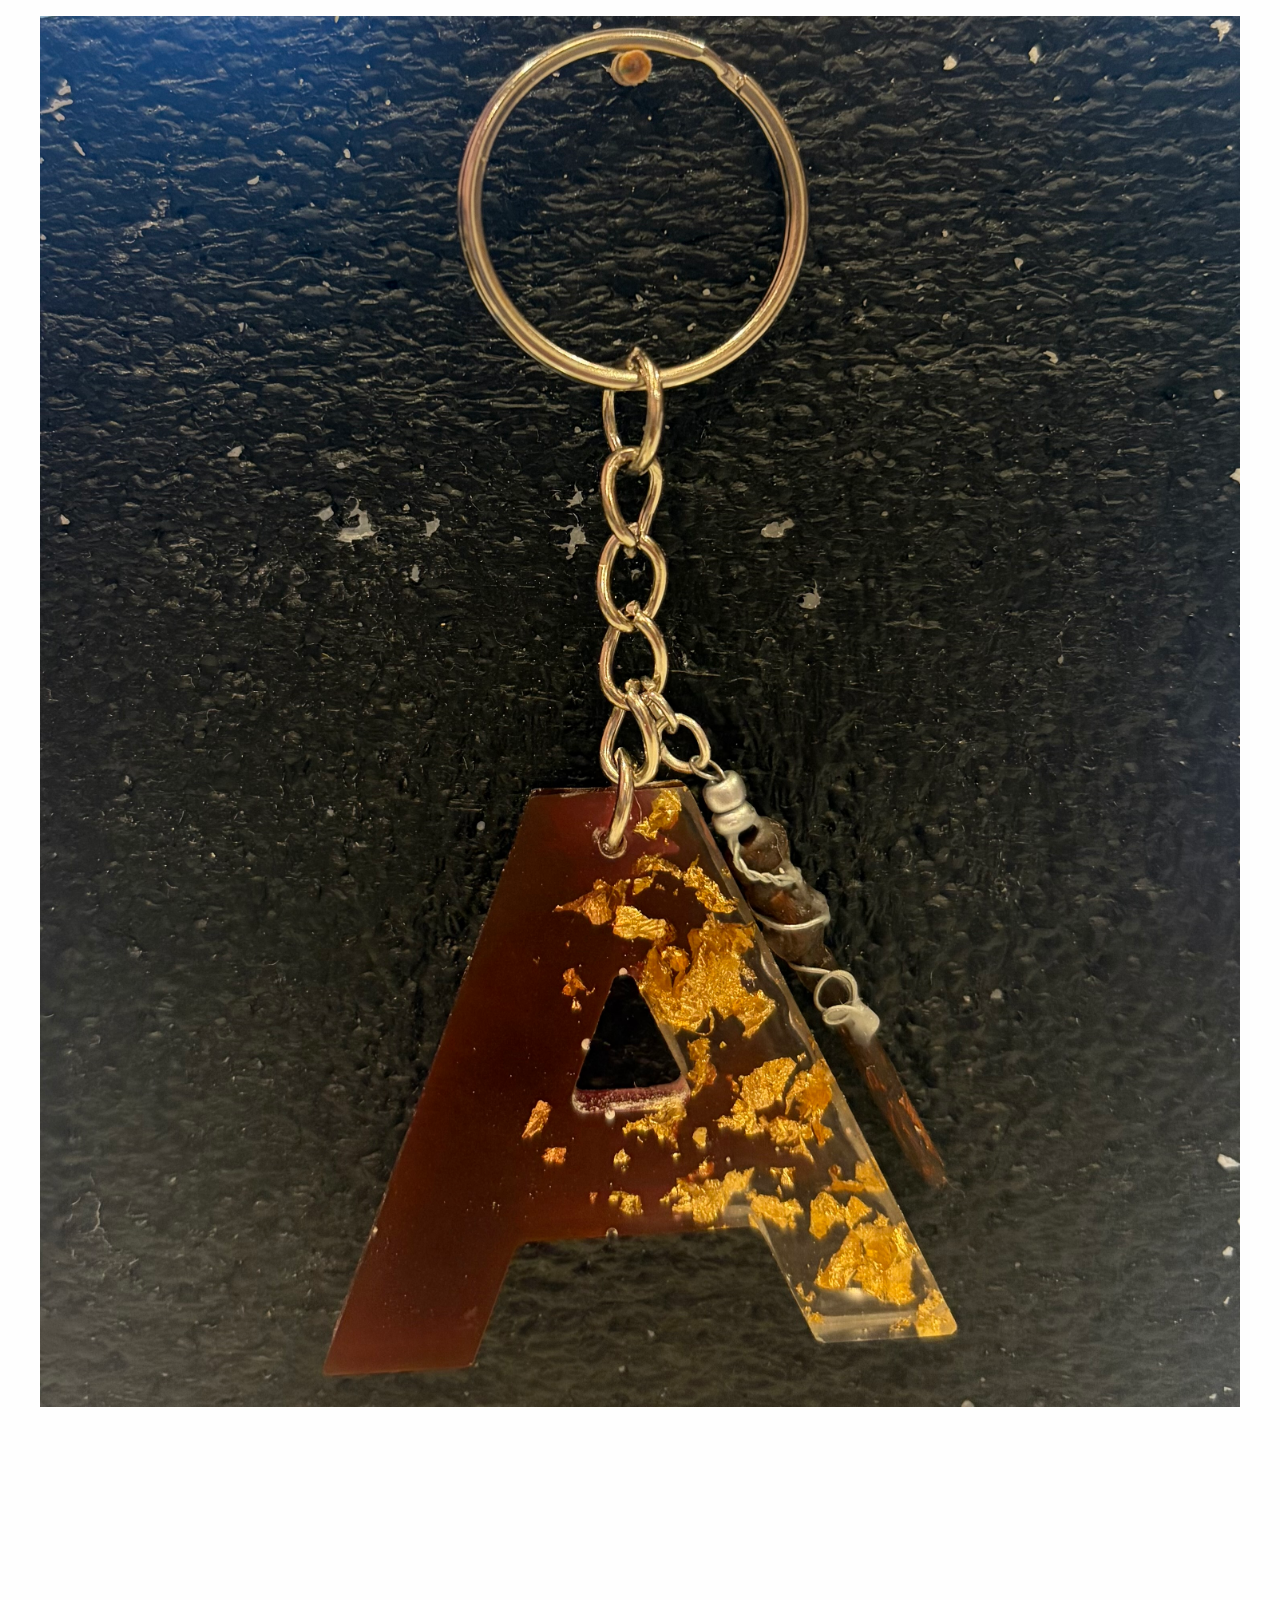
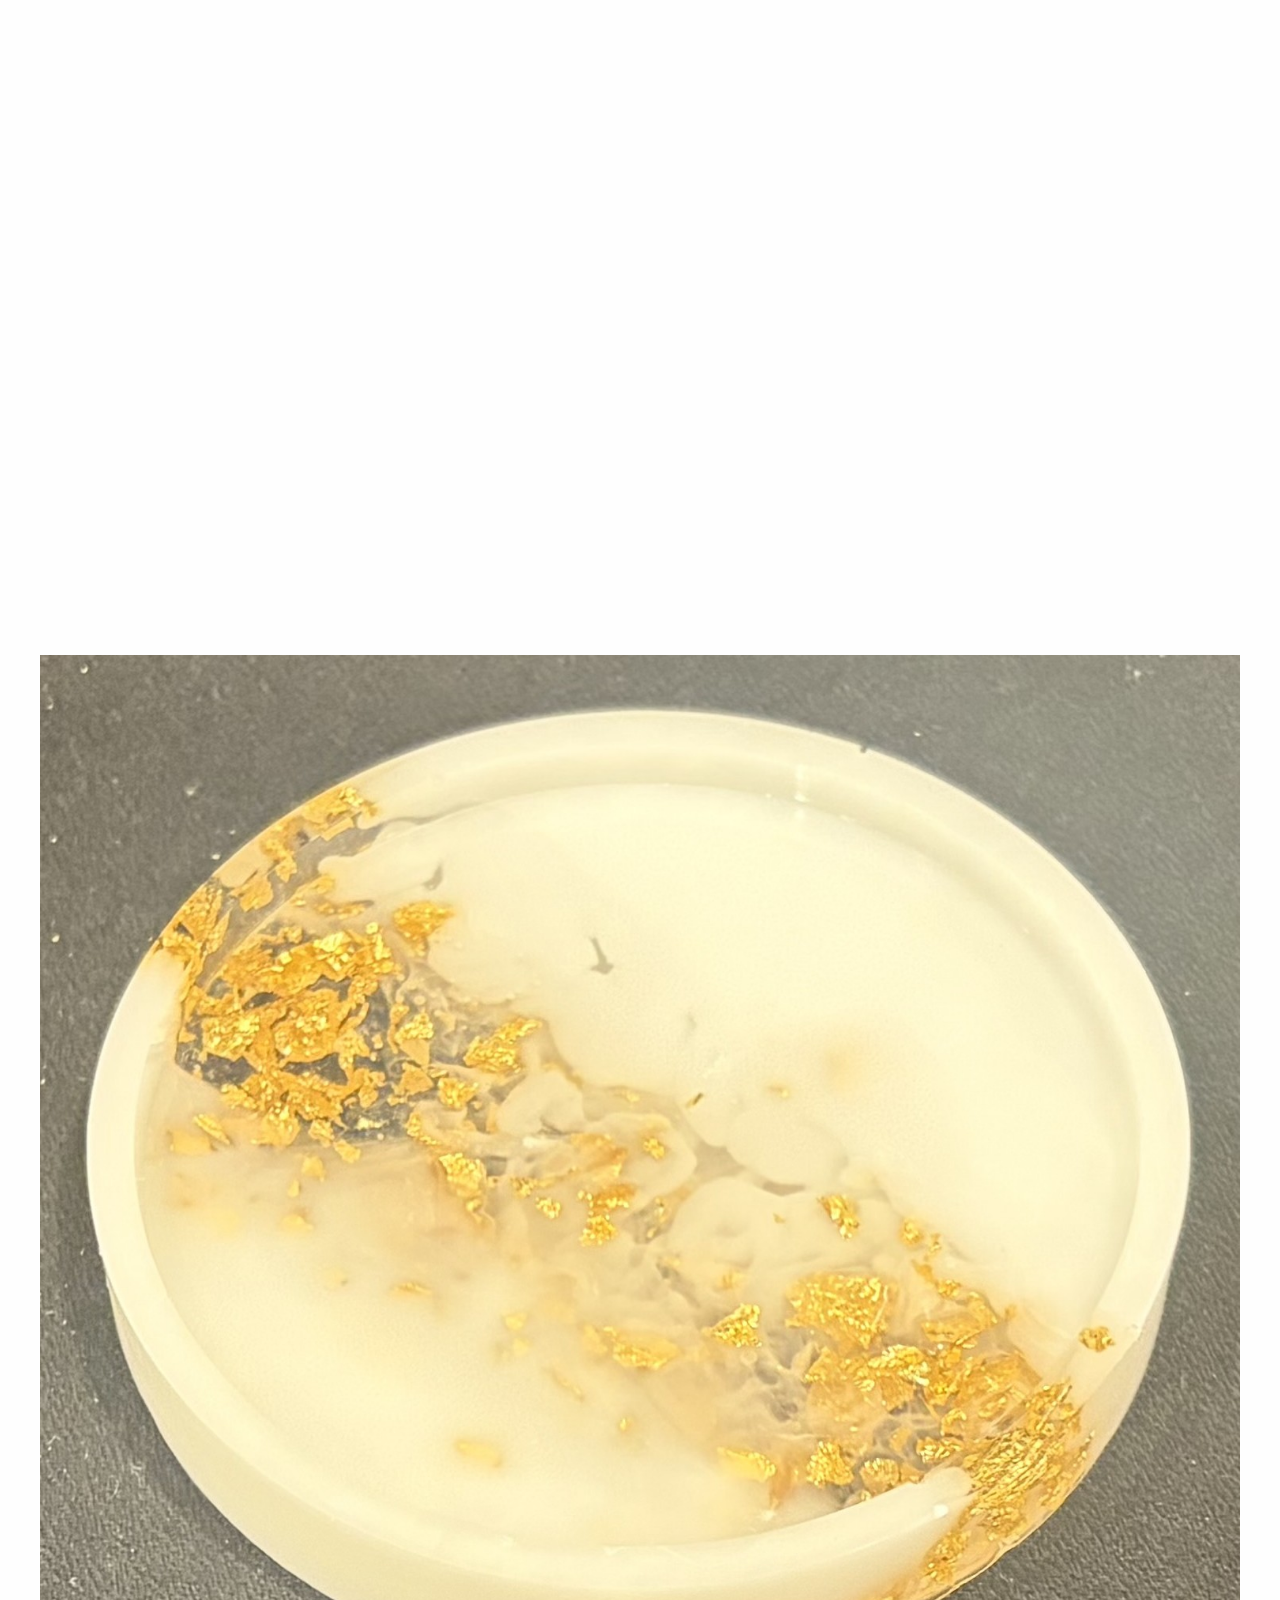
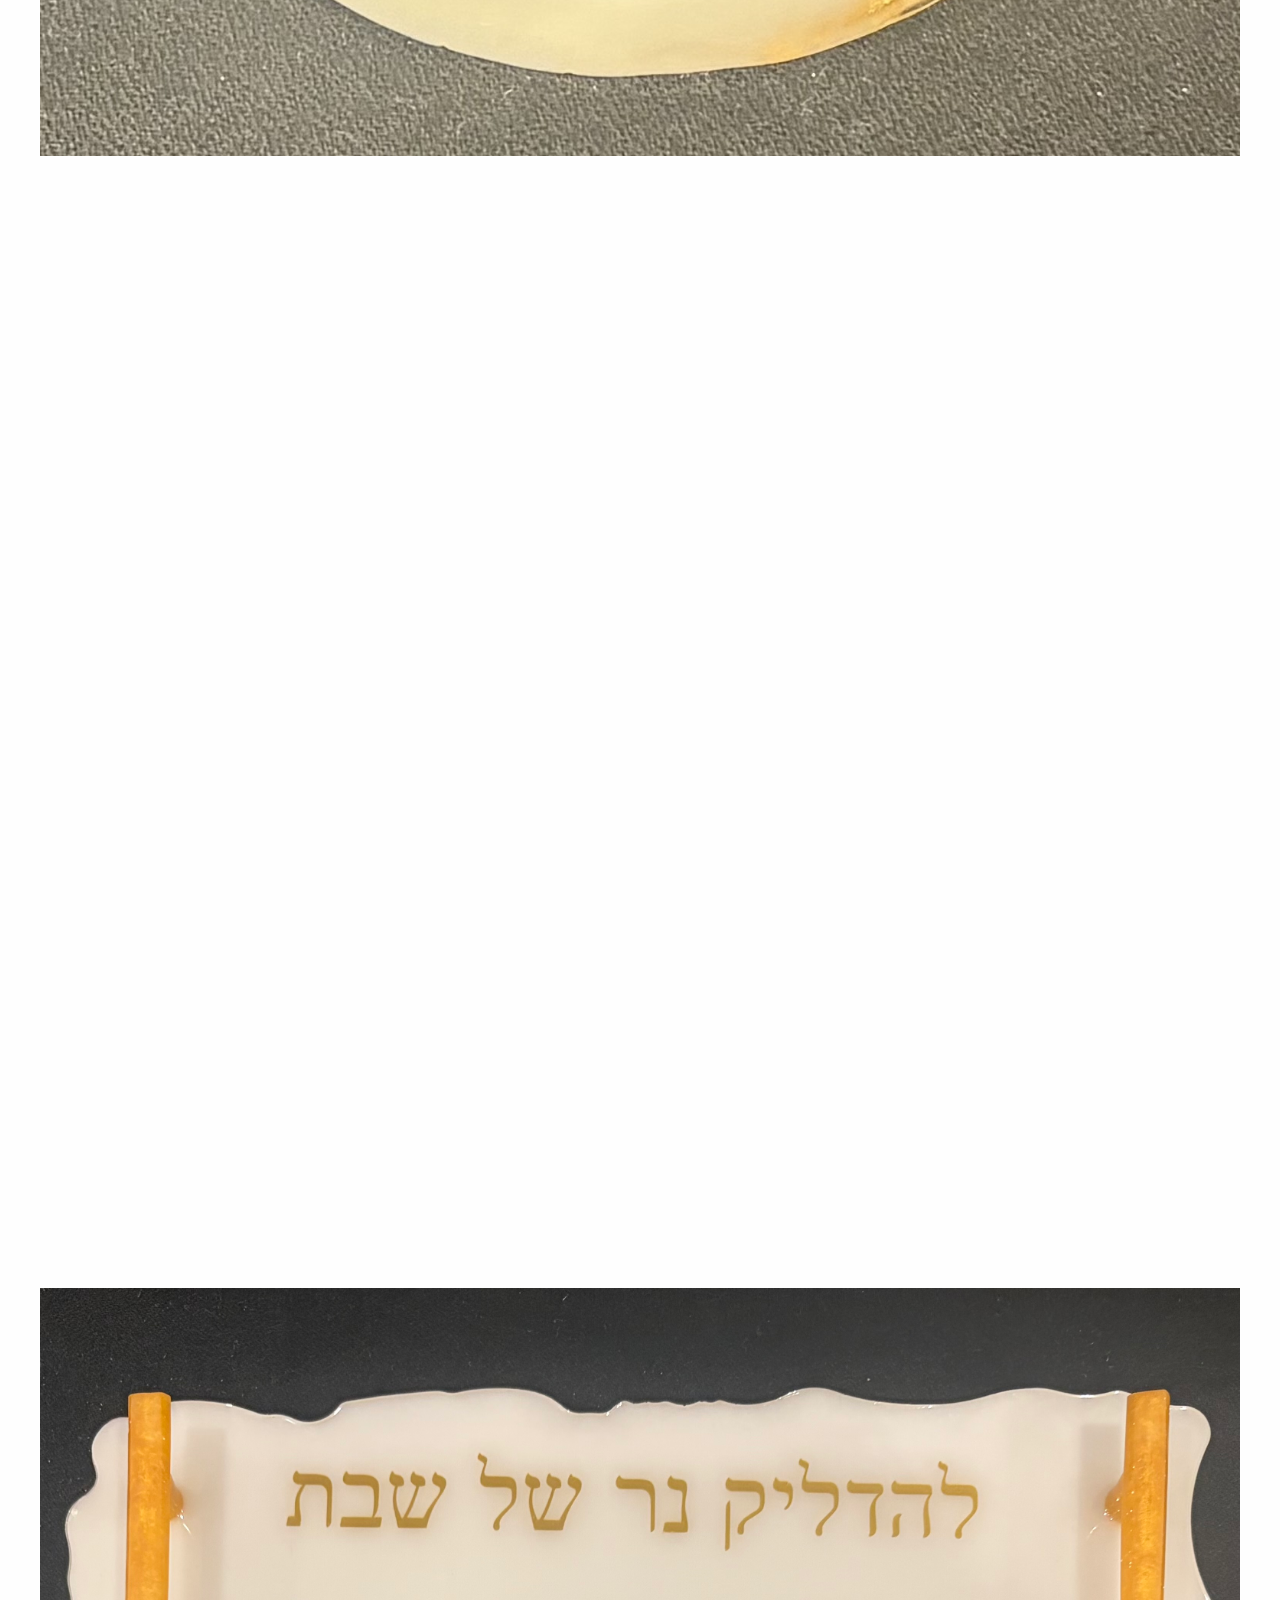
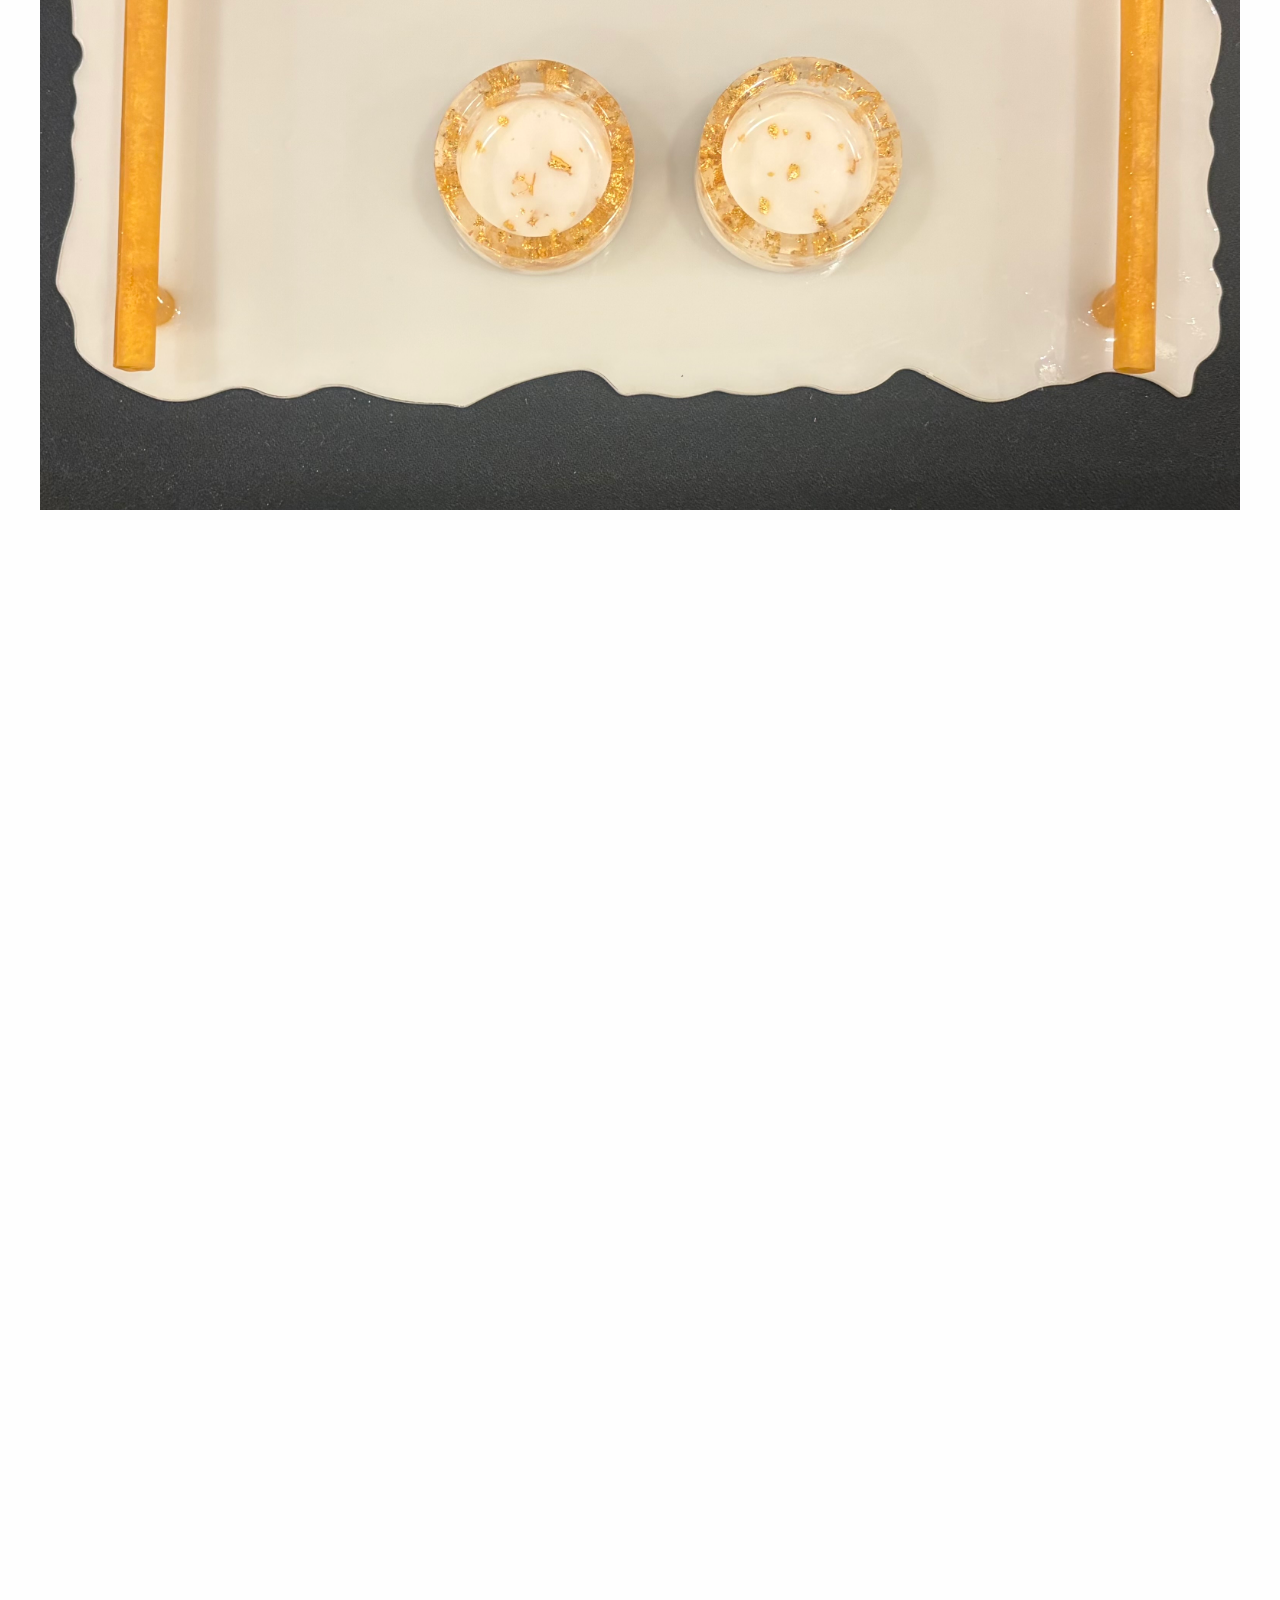
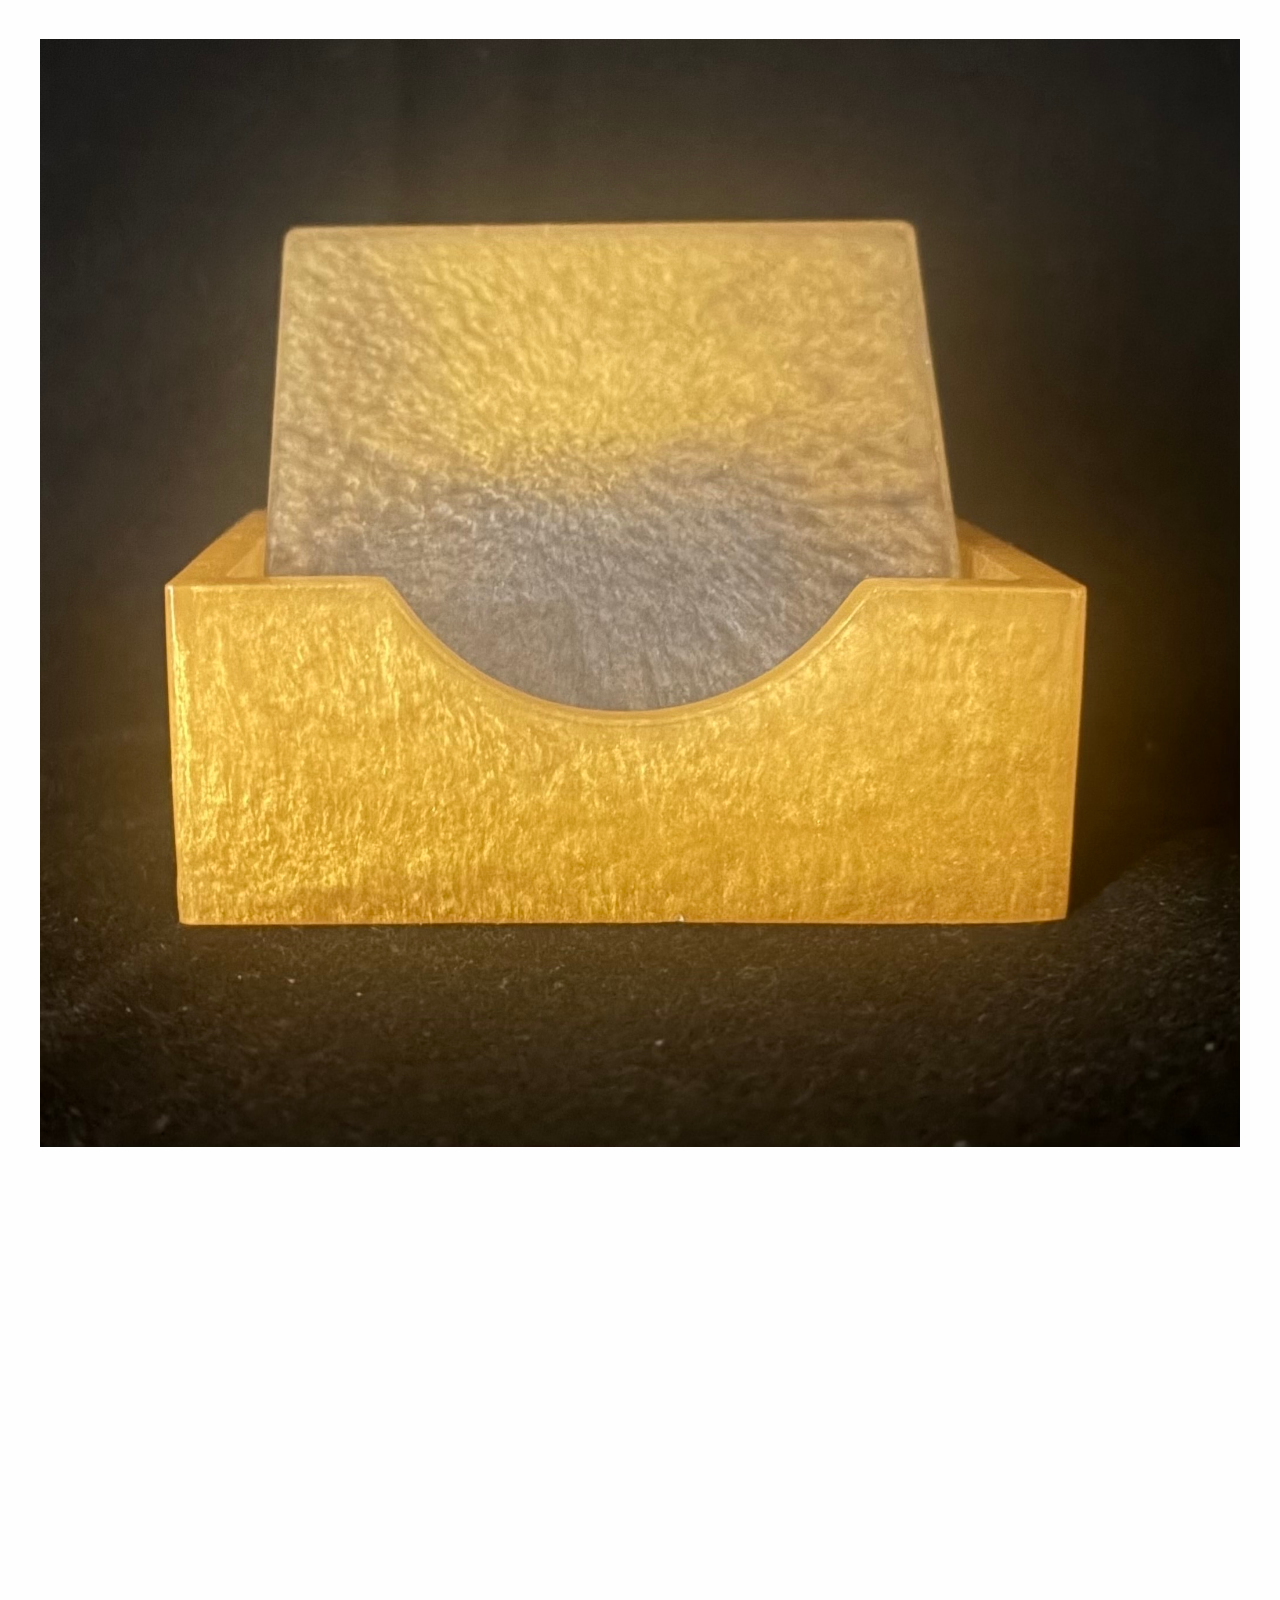
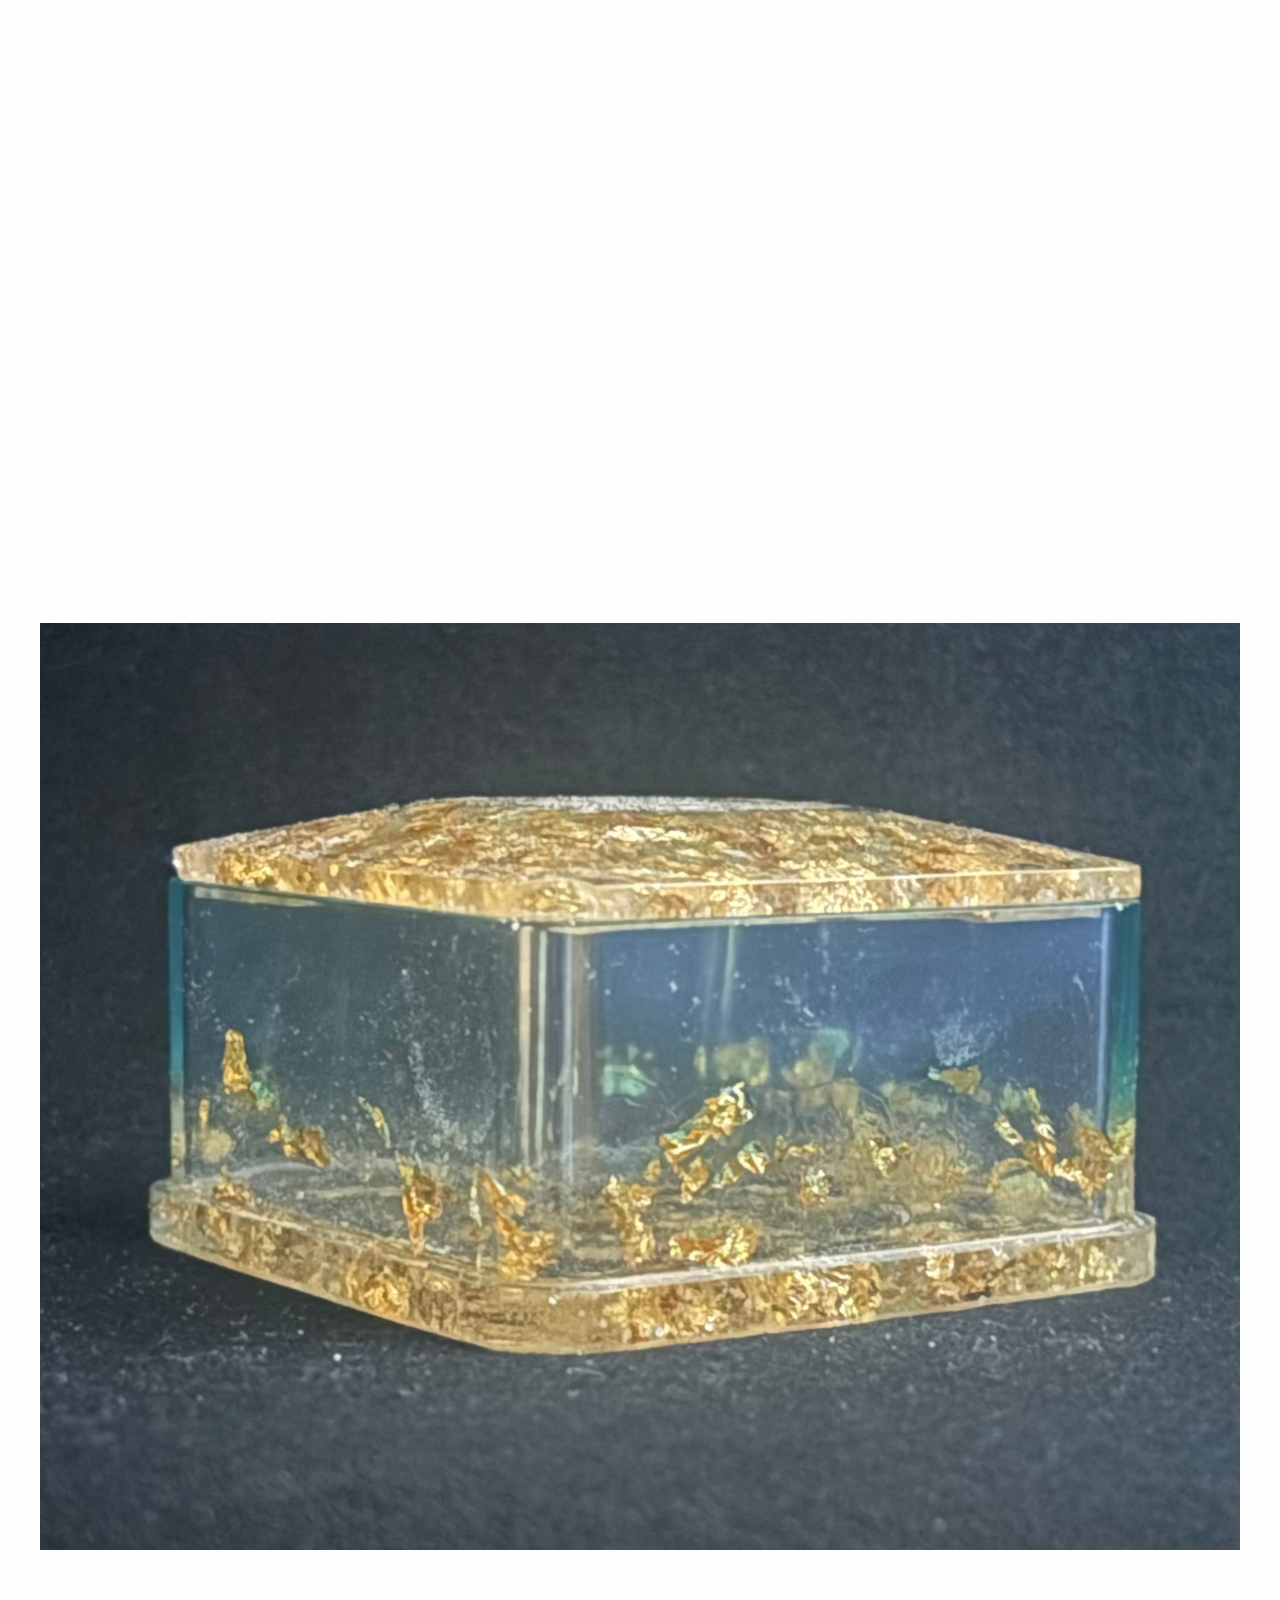
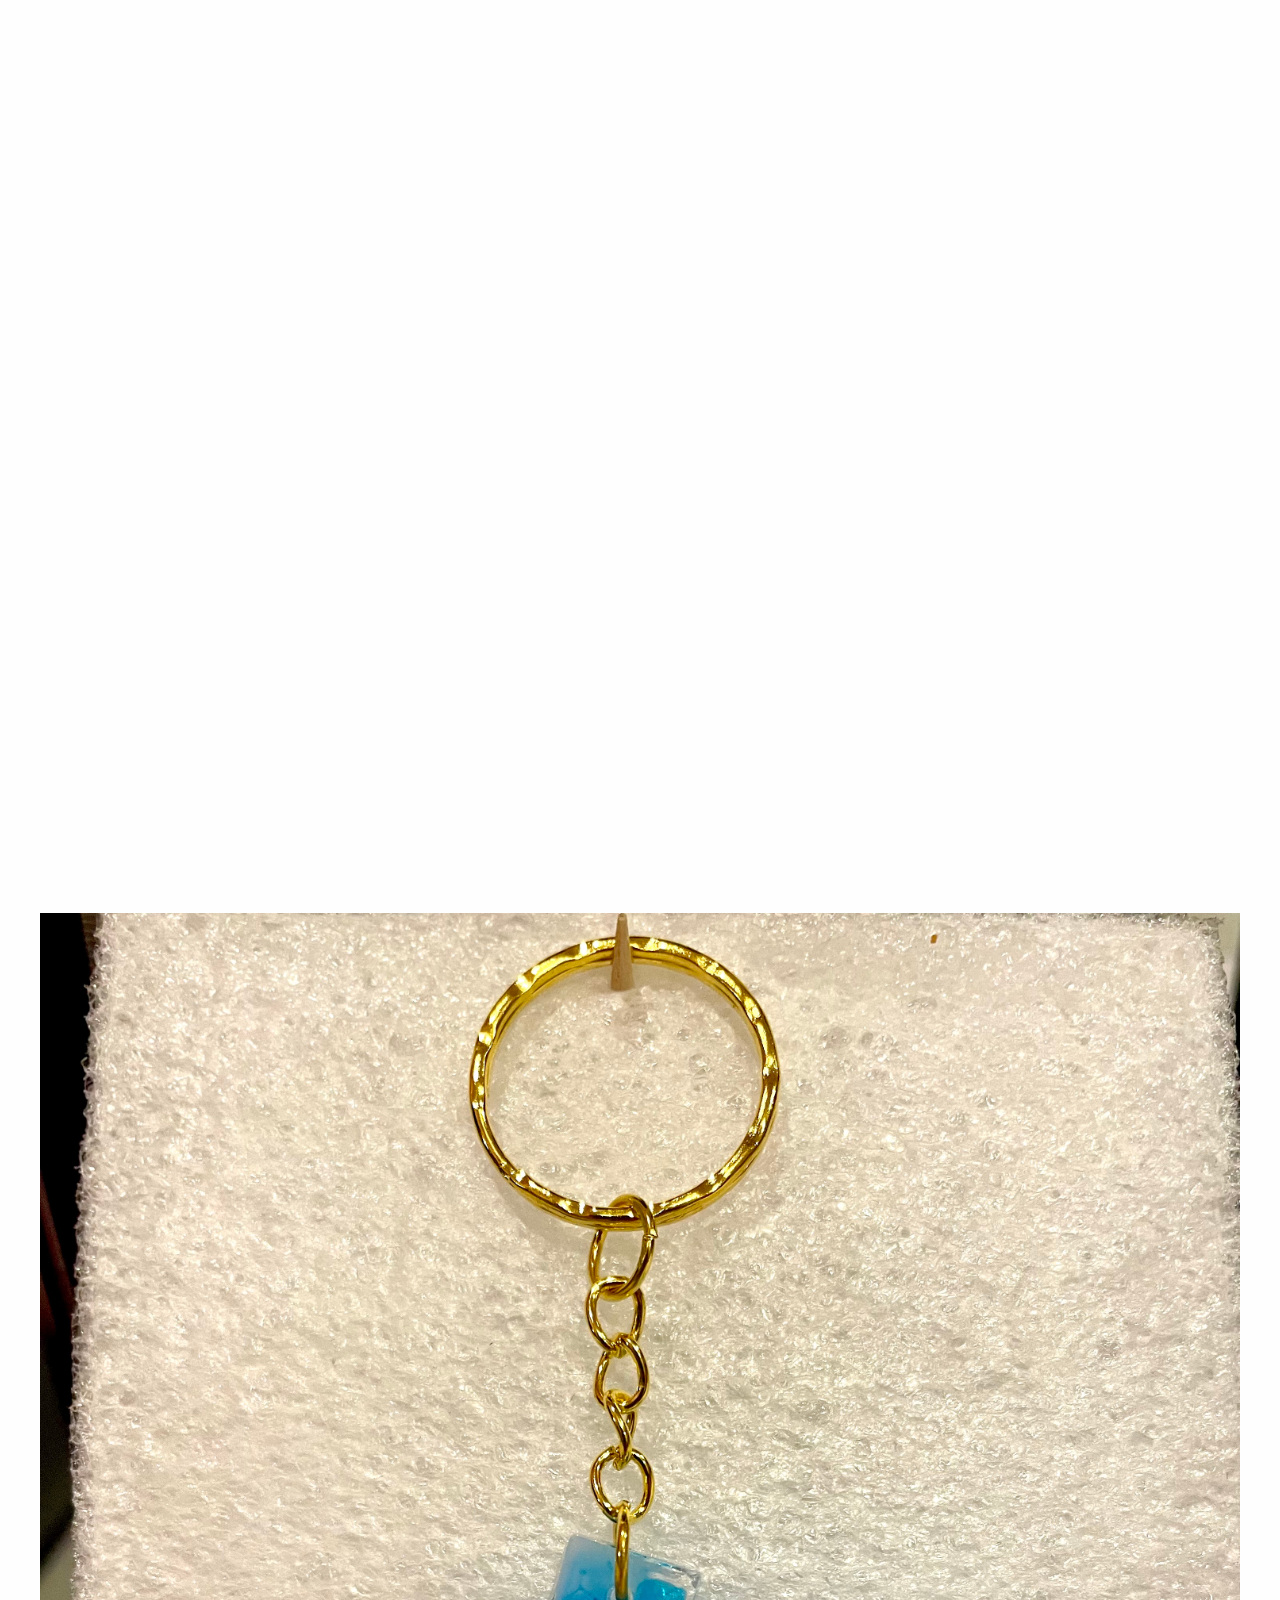
==== commit e12829ac: "page 1 edits" ====
--- a/page2.html
+++ b/page2.html
@@ -4,7 +4,8 @@
     <meta charset="UTF-8" />
     <meta name="viewport" content="width=device-width, initial-scale=1.0" />
     <title>Alizas Artistry</title>
-    <link rel="stylesheet" href="page2.css" />
+    <link rel="stylesheet" href="global.css"/>
+    <link rel="stylesheet" href="page2.css"/>
   </head>
   <body>
 <header>
--- a/global.css
+++ b/global.css
@@ -0,0 +1,39 @@
+:root {
+  --color-primary: rgb(71, 70, 70);
+  --color-textbox: rgb(191, 191, 191);
+  --color-background: rgb(254, 254, 254);
+  --color-text: rgb(0,0,0); 
+
+  --space-s: 0.5rem; 
+  --space-m: 1rem;  
+  --space-l: 3rem; 
+
+  --font: "Arial", Helvetica, sans-serif;
+}
+/* Flex is the right tool for the header because it lines everything up evenly spaced on one row*/
+header{
+  background-color: var(--color-primary);
+  padding: var(--space-s) var(--space-m);
+  margin-bottom: var(--space-m);
+  display: flex;
+  justify-content: space-between;
+  align-items: center;
+}
+    header img {
+      width: 90px;
+      height: auto;
+    }
+/* Flex is the right tool for the footer because it lines everything up evenly spaced on one row*/
+footer {
+  background-color:var(--color-primary);
+  color: var(--color-background);
+  padding:var(--space-s);
+  font-size: 25px;
+  display: flex;
+  justify-content: space-evenly;
+  align-items: center;
+}
+footer a{
+  color: var(--color-background);
+  text-decoration: none;
+}
--- a/page2.css
+++ b/page2.css
@@ -1,34 +1,9 @@
-:root {
-  --color-primary: rgb(71, 70, 70);
-  --color-textbox: rgb(191, 191, 191);
-  --color-background: rgb(254, 254, 254);
-   --color-text: rgb(0,0,0);
-
-  --space-s: 0.5rem;
-  --space-m: 1rem;
-  --space-l: 3rem;
-
-  --font: "Arial", Helvetica, sans-serif;
-}
 body{
   background-color: var(--color-background);
   font-family: var(--font);
   padding: var(--space-m);
   color: var(--color-text);
 } 
-/* Flex is the right tool for the header because it lines everything up evenly spaced on one row*/
-header{
-  background-color:var(--color-primary);
-  padding: var(--space-s) var(--space-m);
-  margin-bottom: var(--space-m);
-  display: flex;
-  justify-content: space-between;
-  align-items: center;
-}
-    header img {
-      width: 270px;
-      height: auto;
-    }
 main{
   display: grid;
   grid-template-columns: repeat(12, 1fr);
@@ -88,20 +63,6 @@
   padding: var(--space-m);
   grid-column: 7/13;
 }
-/* Flex is the right tool for the footer because it lines everything up evenly spaced on one row*/
-footer {
-  background-color: var(--color-primary);
-  color: var(--color-background);
-  padding: var(--space-m);
-  font-size: 80px;
-  display: flex;
-  justify-content: space-evenly;
-  align-items: center;
-}
-footer a{
-  color: var(--color-background);
-  text-decoration: none;
-}
 @media (max-width: 1900px){
   .picture1,
   .picture2,
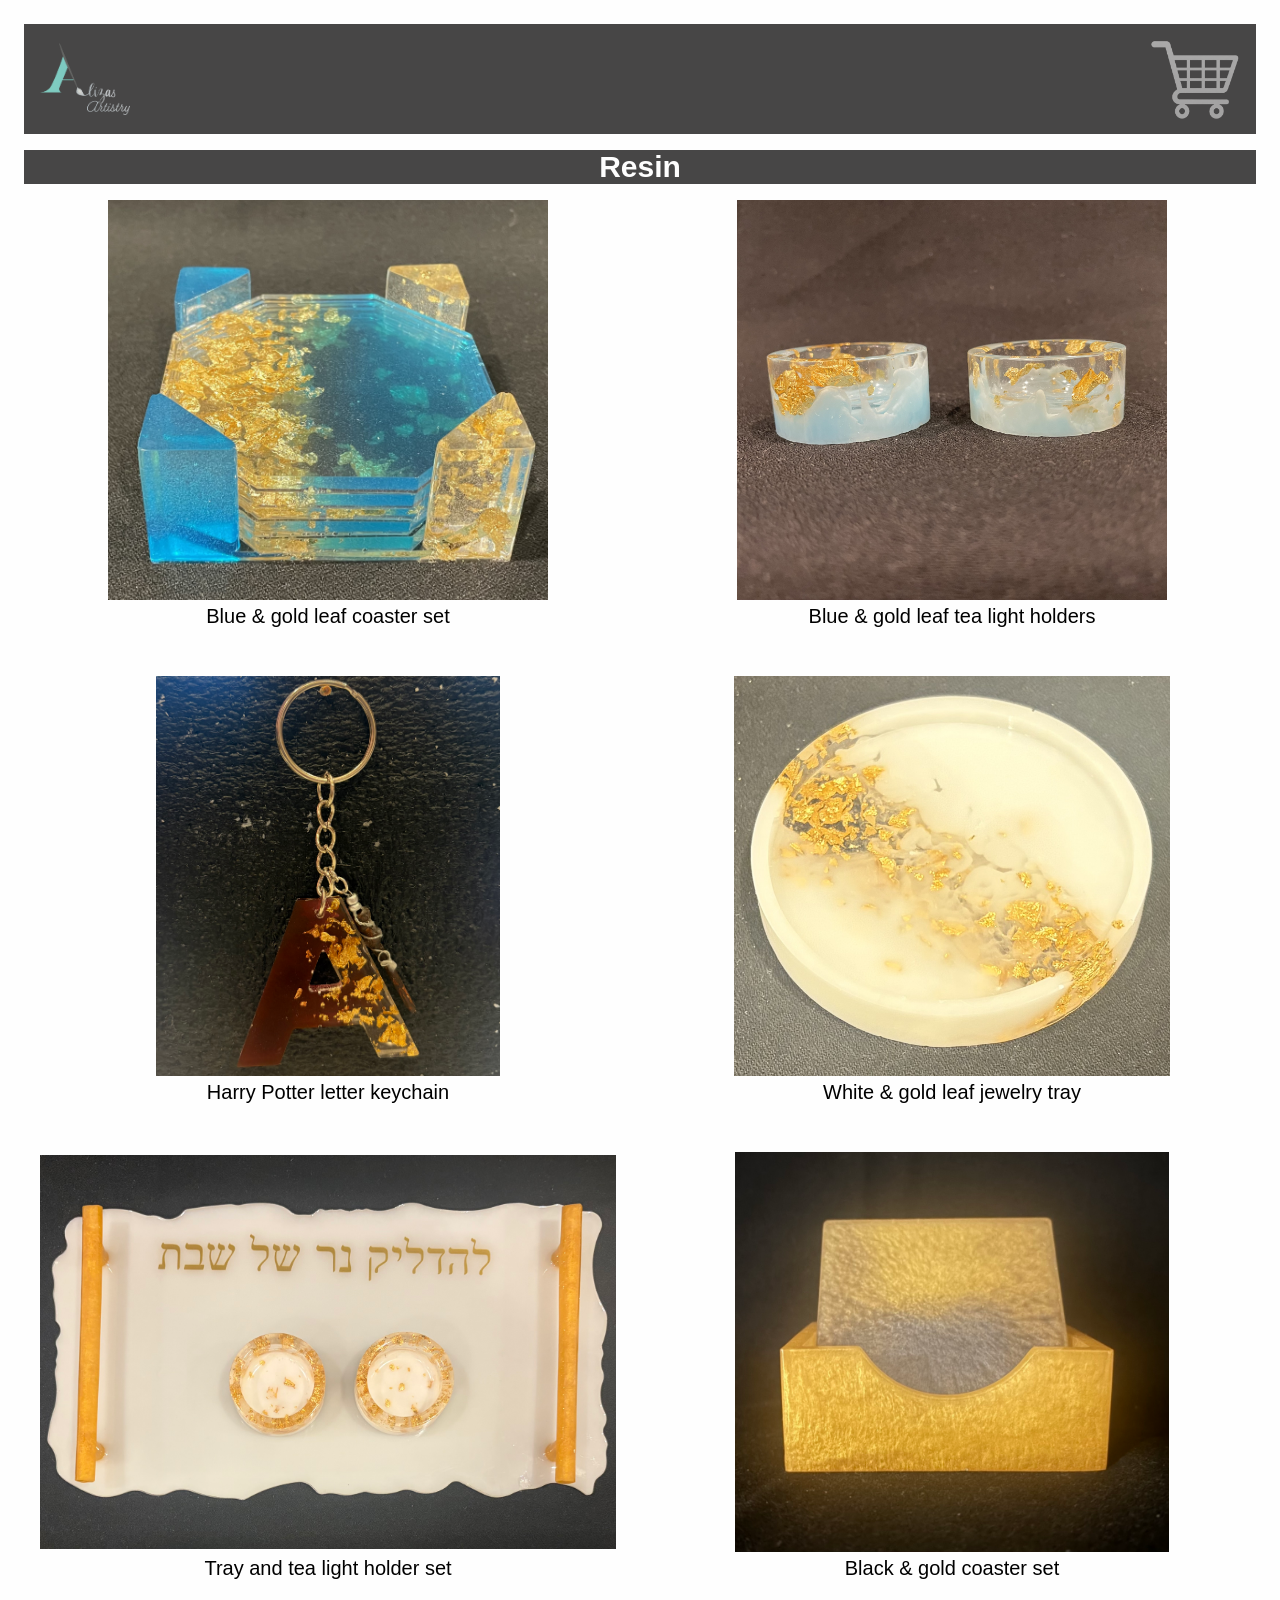
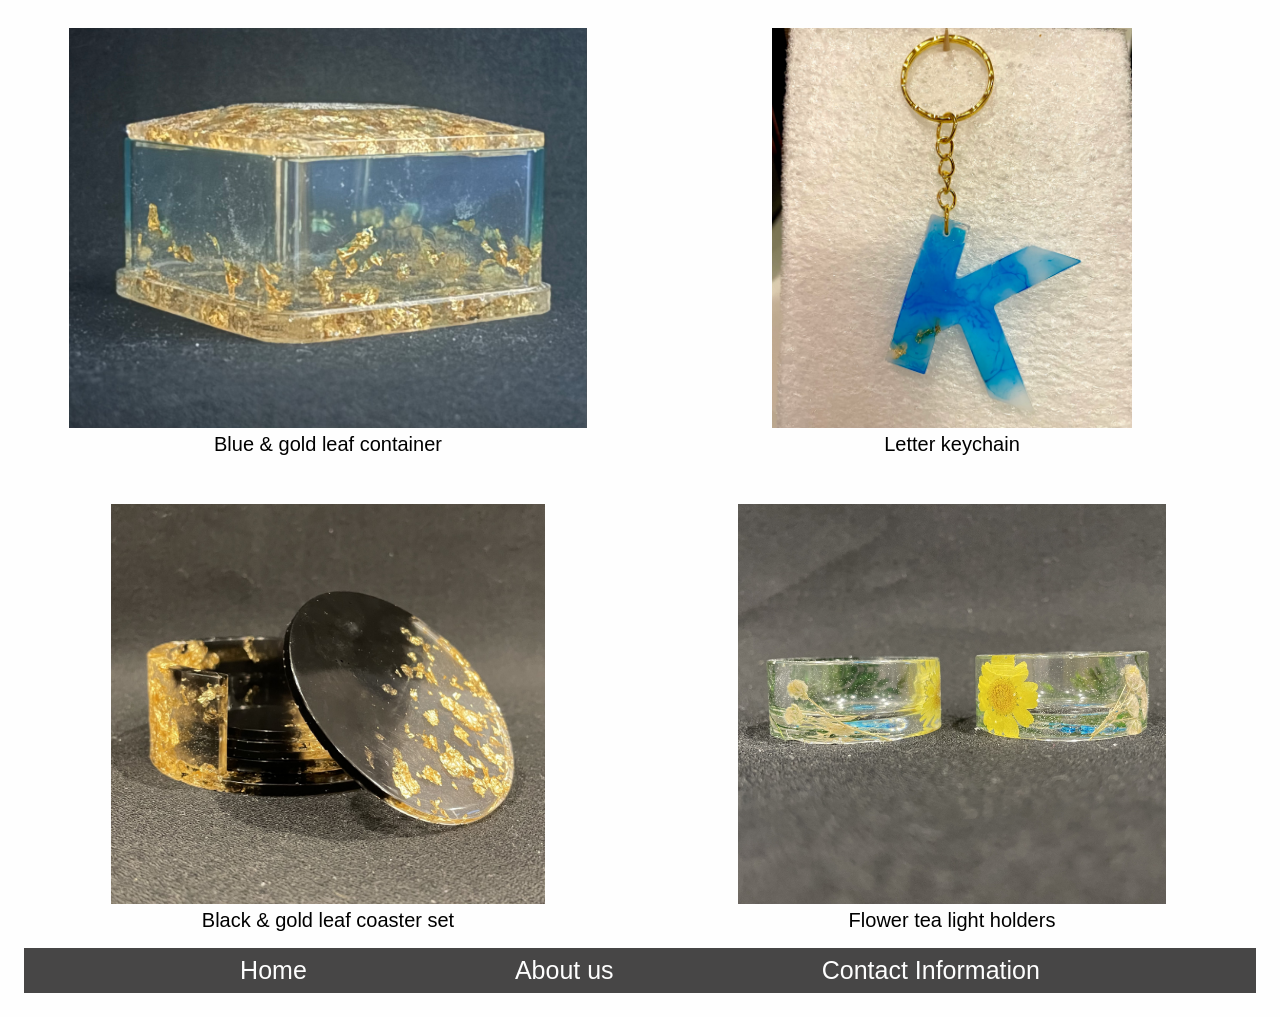
==== commit 785eb6d8: "page 2 scale" ====
--- a/page2.html
+++ b/page2.html
@@ -16,16 +16,16 @@
     <section class="resin"><h1>Resin</h1></section>
 <!--pictures of products that can be clicked on for more details-->
 <main>
-  <section class="picture1"><h2><a href="page3.html"><img src="Pictures/Blue coaster front.jpeg" alt="blue and gold leaf resin coaster set"></a></h2></section>
-  <section class="picture2"><h2><img src="Pictures/Blue and gold tea light.jpeg" alt="blue and gold leaf tea light holders"></h2></section>
-  <section class="picture3"><h2><img src="Pictures/Harry potter keychain.jpeg" alt="letter A harry potter keychain with wand charm"></h2></section>
-  <section class="picture4"><h2><img src="Pictures/Jewlery tray.jpeg" alt="white and gold leaf jewlery tray"></h2></section>
-  <section class="picture5"><h2><img src="Pictures/Tray.jpeg" alt="white and gold tray with the words lihadlik  ner shel shabbos with white and gold leaf tea light holders on top"></h2></section>
-  <section class="picture6"><h2><img src="Pictures/Black and gold coaster.jpeg" alt="black and gold coaster set"></h2></section>
-  <section class="picture7"><h2><img src="Pictures/Container.jpeg" alt="blue and gold leaf square container"></h2></section>
-  <section class="picture8"><h2><img src="Pictures/K keychain.jpeg" alt="blue letter k keychain"></h2></section>
-  <section class="picture9"><h2><img src="Pictures/Black and gold leaf coaster.jpeg" alt="black and gold leaf coaster set"></h2></section>
-  <section class="picture10"><h2><img src="Pictures/Flower tea light.jpeg" alt="flower tea light holders"></h2></section>
+  <section class="picture1"><a href="page3.html"><img src="Pictures/Blue coaster front.jpeg" alt="blue and gold leaf resin coaster set">Blue & gold leaf coaster set</a></section>
+  <section class="picture2"><img src="Pictures/Blue and gold tea light.jpeg" alt="blue and gold leaf tea light holders">Blue & gold leaf tea light holders</section>
+  <section class="picture3"><img src="Pictures/Harry potter keychain.jpeg" alt="letter A harry potter keychain with wand charm">Harry Potter letter keychain</section>
+  <section class="picture4"><img src="Pictures/Jewlery tray.jpeg" alt="white and gold leaf jewlery tray">White & gold leaf jewelry tray</section>
+  <section class="picture5"><img src="Pictures/Tray.jpeg" alt="white and gold tray with the words lihadlik  ner shel shabbos with white and gold leaf tea light holders on top"> Tray and tea light holder set</section>
+  <section class="picture6"><img src="Pictures/Black and gold coaster.jpeg" alt="black and gold coaster set">Black & gold coaster set</section>
+  <section class="picture7"><img src="Pictures/Container.jpeg" alt="blue and gold leaf square container">Blue & gold leaf container</section>
+  <section class="picture8"><img src="Pictures/K keychain.jpeg" alt="blue letter k keychain">Letter keychain</section>
+  <section class="picture9"><img src="Pictures/Black and gold leaf coaster.jpeg" alt="black and gold leaf coaster set">Black & gold leaf coaster set</section>
+  <section class="picture10"><img src="Pictures/Flower tea light.jpeg" alt="flower tea light holders">Flower tea light holders</section>
 </main>
  <footer>
         <a href=index.html>Home</a>
--- a/page2.css
+++ b/page2.css
@@ -8,16 +8,24 @@
   display: grid;
   grid-template-columns: repeat(12, 1fr);
   gap: var(--space-m);
+  text-align: center;
+  font-family: var(--font);
+  font-size: 20px;
+  color: var(--color-text);
+}
+main a {
+  text-decoration:none;
+  color: var(--color-text);
 }
 img {
   width: 100%;
-  height: 2000px;
+  height: 400px;
   object-fit: contain;
 }
 .resin {
   background-color: var(--color-primary);
   color: var(--color-background);
-  font-size: 80px;
+  font-size: 20px;
   text-align: center;
 }
 .resin h1 {
@@ -63,7 +71,7 @@
   padding: var(--space-m);
   grid-column: 7/13;
 }
-@media (max-width: 1900px){
+@media (max-width: 400px){
   .picture1,
   .picture2,
   .picture3,
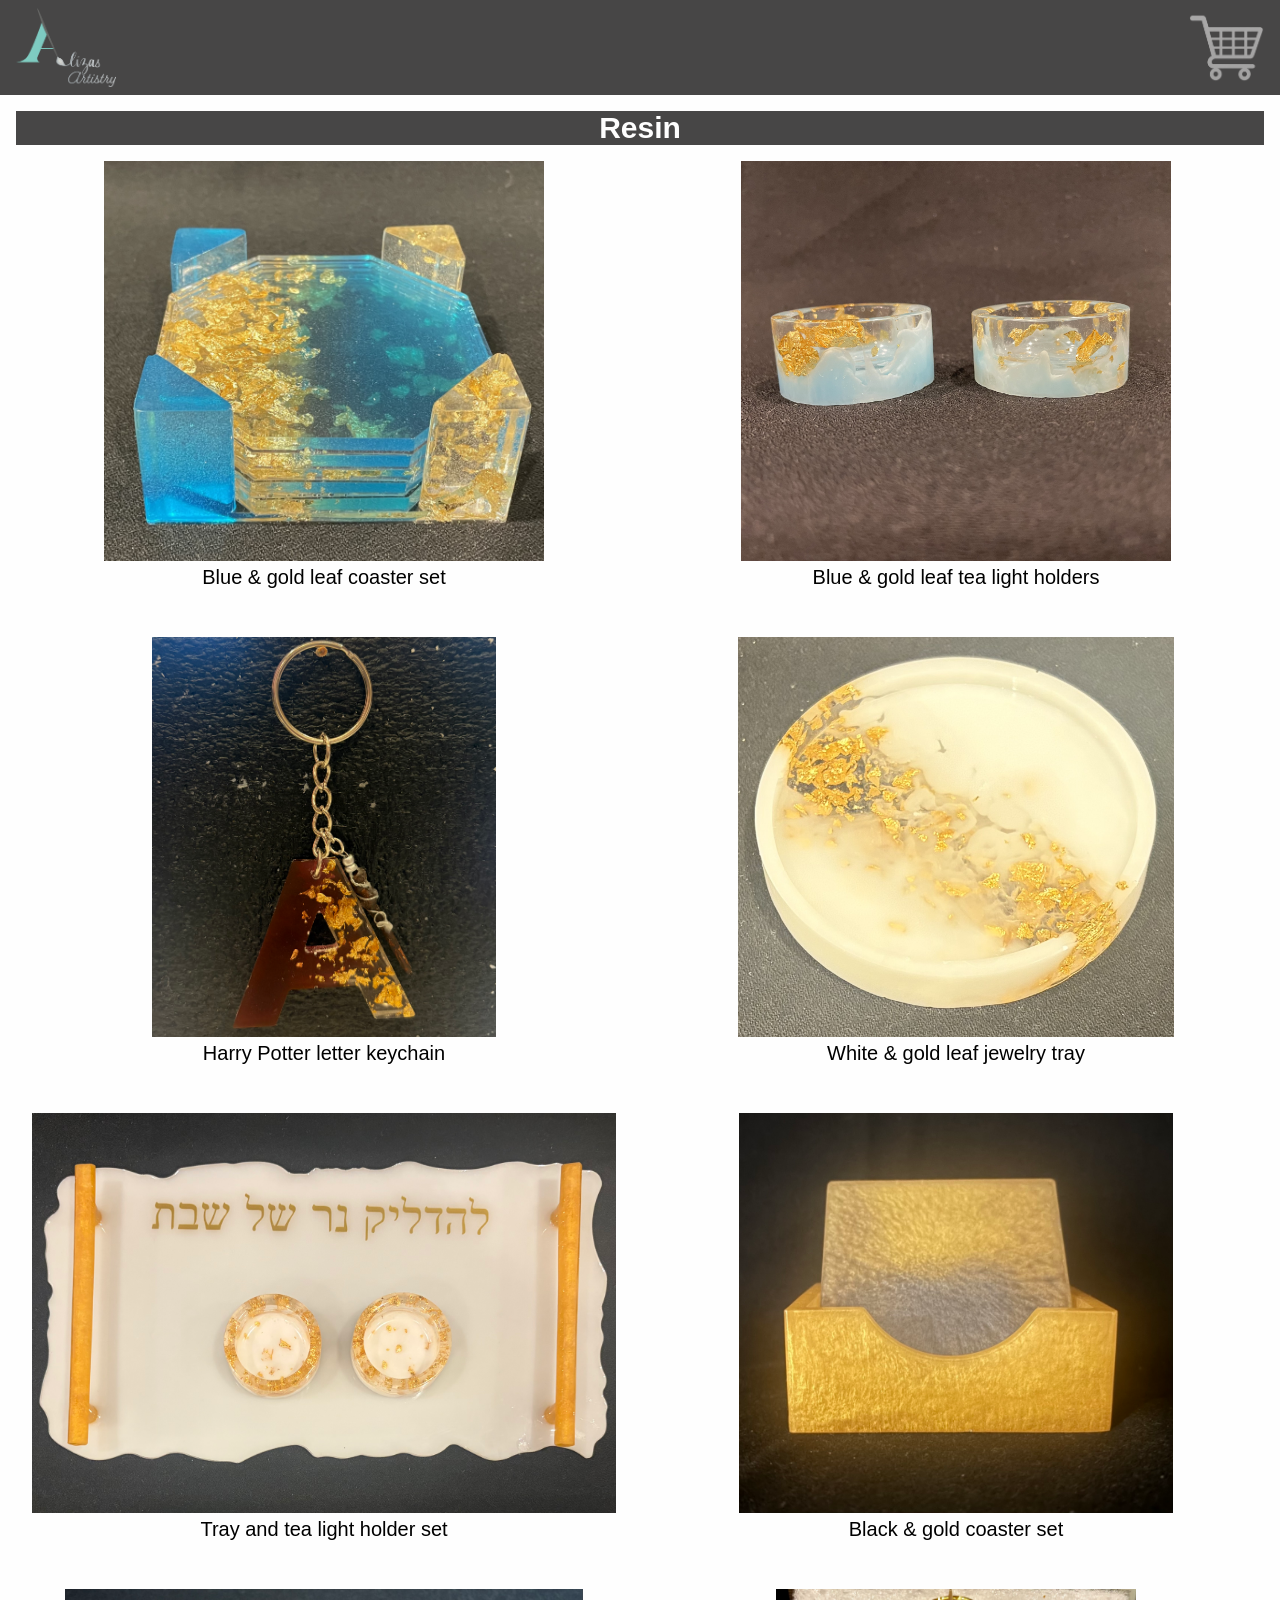
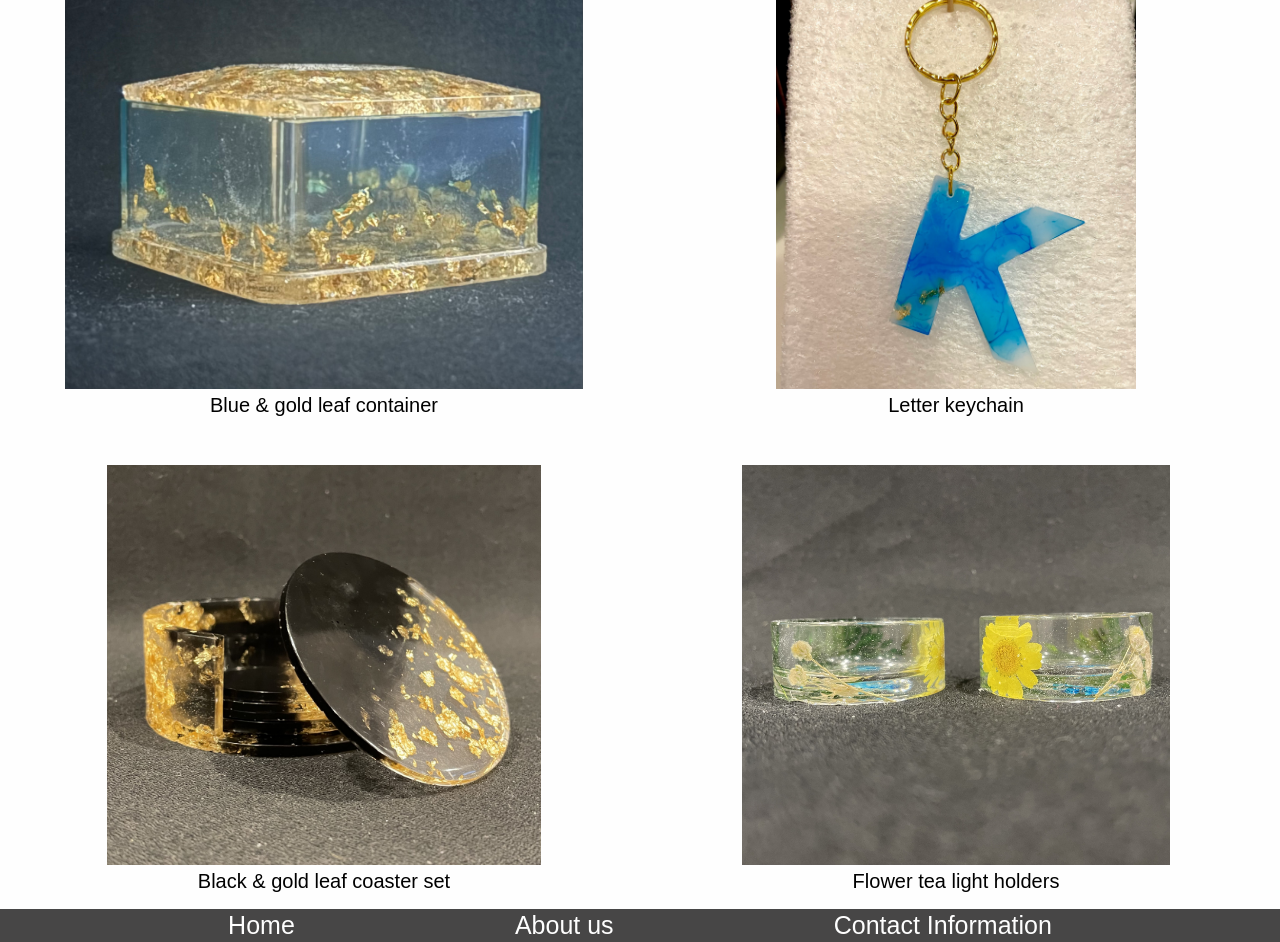
==== commit b9bacb00: "Hover transition (pages 1 and 2)" ====
--- a/page2.html
+++ b/page2.html
@@ -16,7 +16,7 @@
     <section class="resin"><h1>Resin</h1></section>
 <!--pictures of products that can be clicked on for more details-->
 <main>
-  <section class="picture1"><a href="page3.html"><img src="Pictures/Blue coaster front.jpeg" alt="blue and gold leaf resin coaster set">Blue & gold leaf coaster set</a></section>
+  <section class="picture1"><a href="page3.html"><img src="Pictures/Blue coaster front.jpeg" alt="blue and gold leaf resin coaster set"><span>Blue & gold leaf coaster set</span></a></section>
   <section class="picture2"><img src="Pictures/Blue and gold tea light.jpeg" alt="blue and gold leaf tea light holders">Blue & gold leaf tea light holders</section>
   <section class="picture3"><img src="Pictures/Harry potter keychain.jpeg" alt="letter A harry potter keychain with wand charm">Harry Potter letter keychain</section>
   <section class="picture4"><img src="Pictures/Jewlery tray.jpeg" alt="white and gold leaf jewlery tray">White & gold leaf jewelry tray</section>
--- a/global.css
+++ b/global.css
@@ -11,23 +11,36 @@
   --font: "Arial", Helvetica, sans-serif;
 }
 /* Flex is the right tool for the header because it lines everything up evenly spaced on one row*/
+body {
+  margin: 0;
+}
+header, footer {
+  margin-left: calc(-1*var(--space-m));
+  margin-right: calc(-1*var(--space-m));
+  margin-bottom: calc(-1*var(--space-m));
+}
 header{
   background-color: var(--color-primary);
   padding: var(--space-s) var(--space-m);
   margin-bottom: var(--space-m);
+  margin-top: calc(-1*var(--space-m));
   display: flex;
   justify-content: space-between;
   align-items: center;
 }
-    header img {
-      width: 90px;
+    header > img {
+      width: 100px;
+      height: auto;
+    }
+    header a img {
+      width: 75px;
       height: auto;
     }
 /* Flex is the right tool for the footer because it lines everything up evenly spaced on one row*/
 footer {
   background-color:var(--color-primary);
   color: var(--color-background);
-  padding:var(--space-s);
+  padding: 2px var(--space-s);
   font-size: 25px;
   display: flex;
   justify-content: space-evenly;
@@ -36,4 +49,24 @@
 footer a{
   color: var(--color-background);
   text-decoration: none;
+}
+
+@media (max-width: 475px) {
+    
+    header img {
+      width: 65px;
+      height: auto;
+    }
+    header a img {
+      width: 45px;
+      height: auto;
+    }
+  footer {
+    font-size: 14px;
+    justify-content: space-evenly;
+    padding: 4px;
+  }
+  footer a, footer span {
+    white-space: nowrap;
+  }
 }
--- a/page2.css
+++ b/page2.css
@@ -34,6 +34,12 @@
 .picture1 {
   padding: var(--space-m);
   grid-column: 1/7;
+}
+    .picture1 a span{
+      transition: color 0.3s;
+    }
+    .picture1 a span:hover {
+    color:rgb(1, 144, 144);
 }
 .picture2 {
   padding: var(--space-m);
